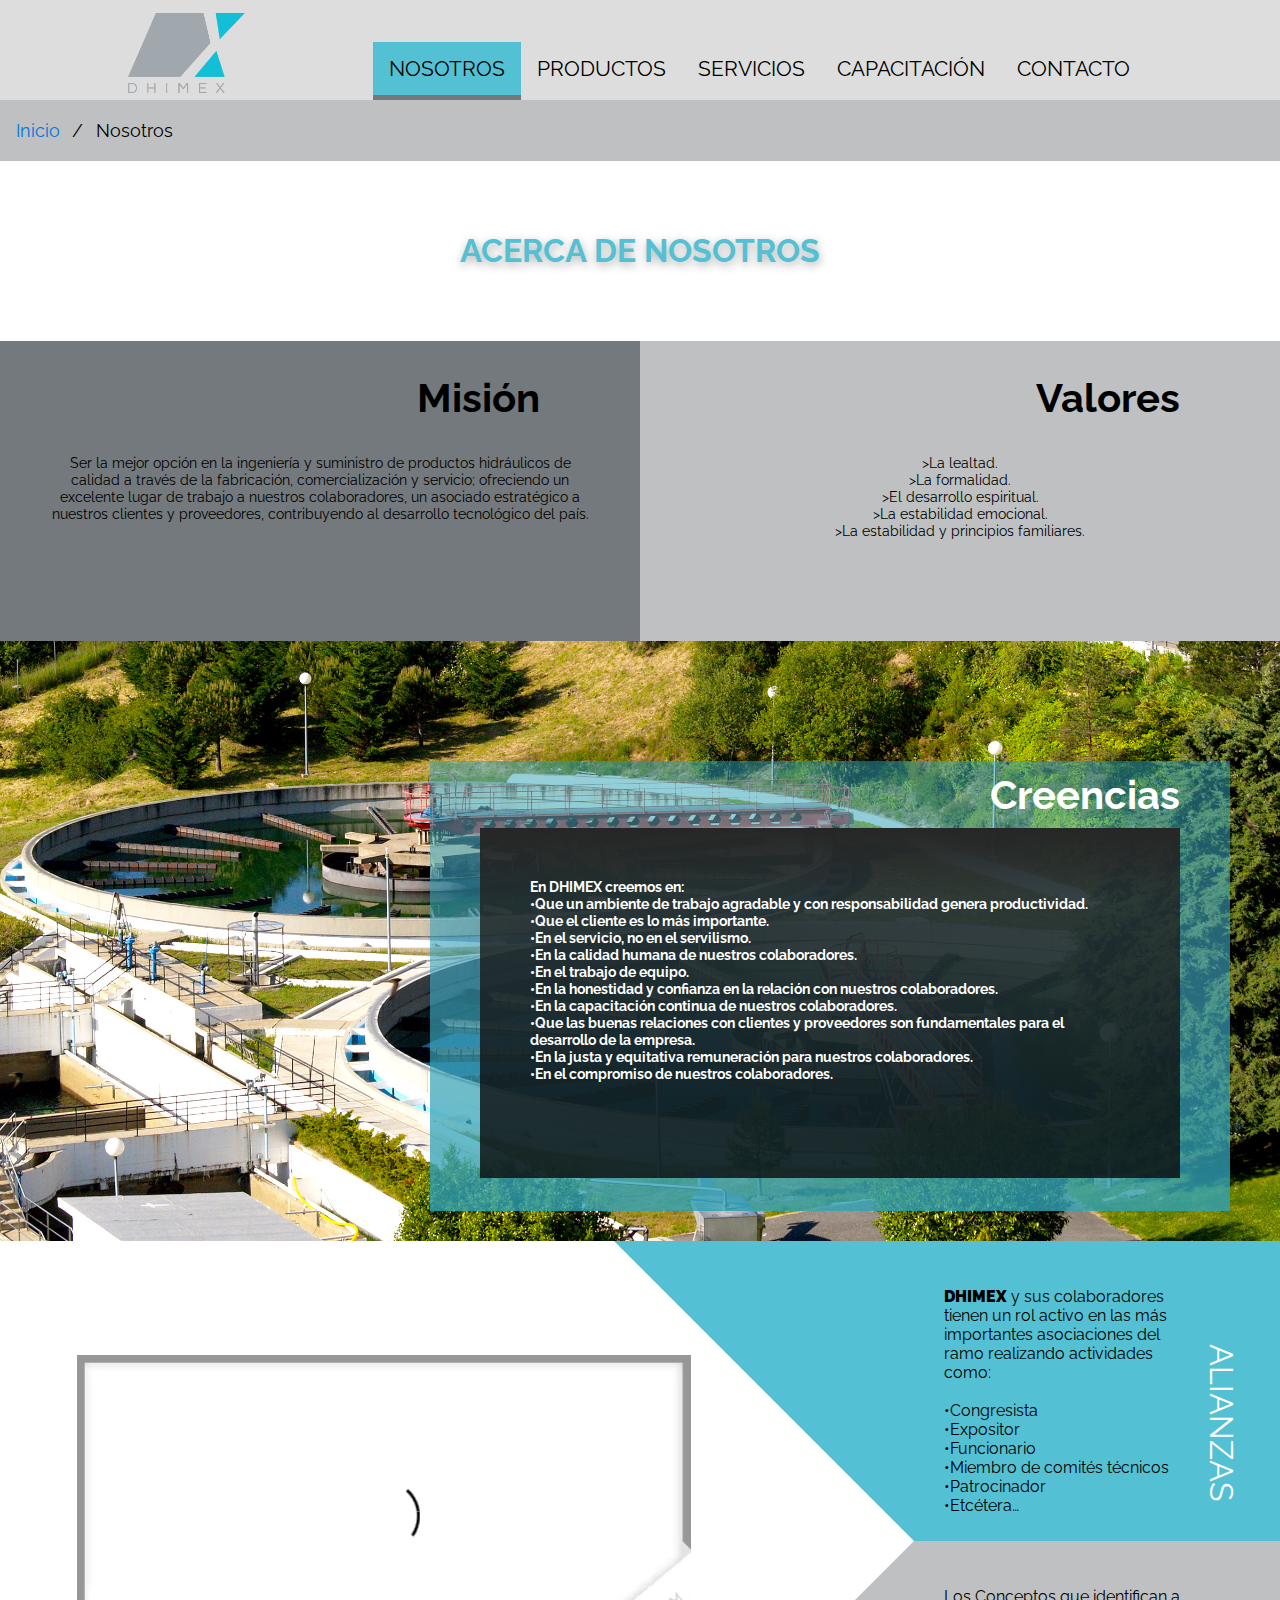
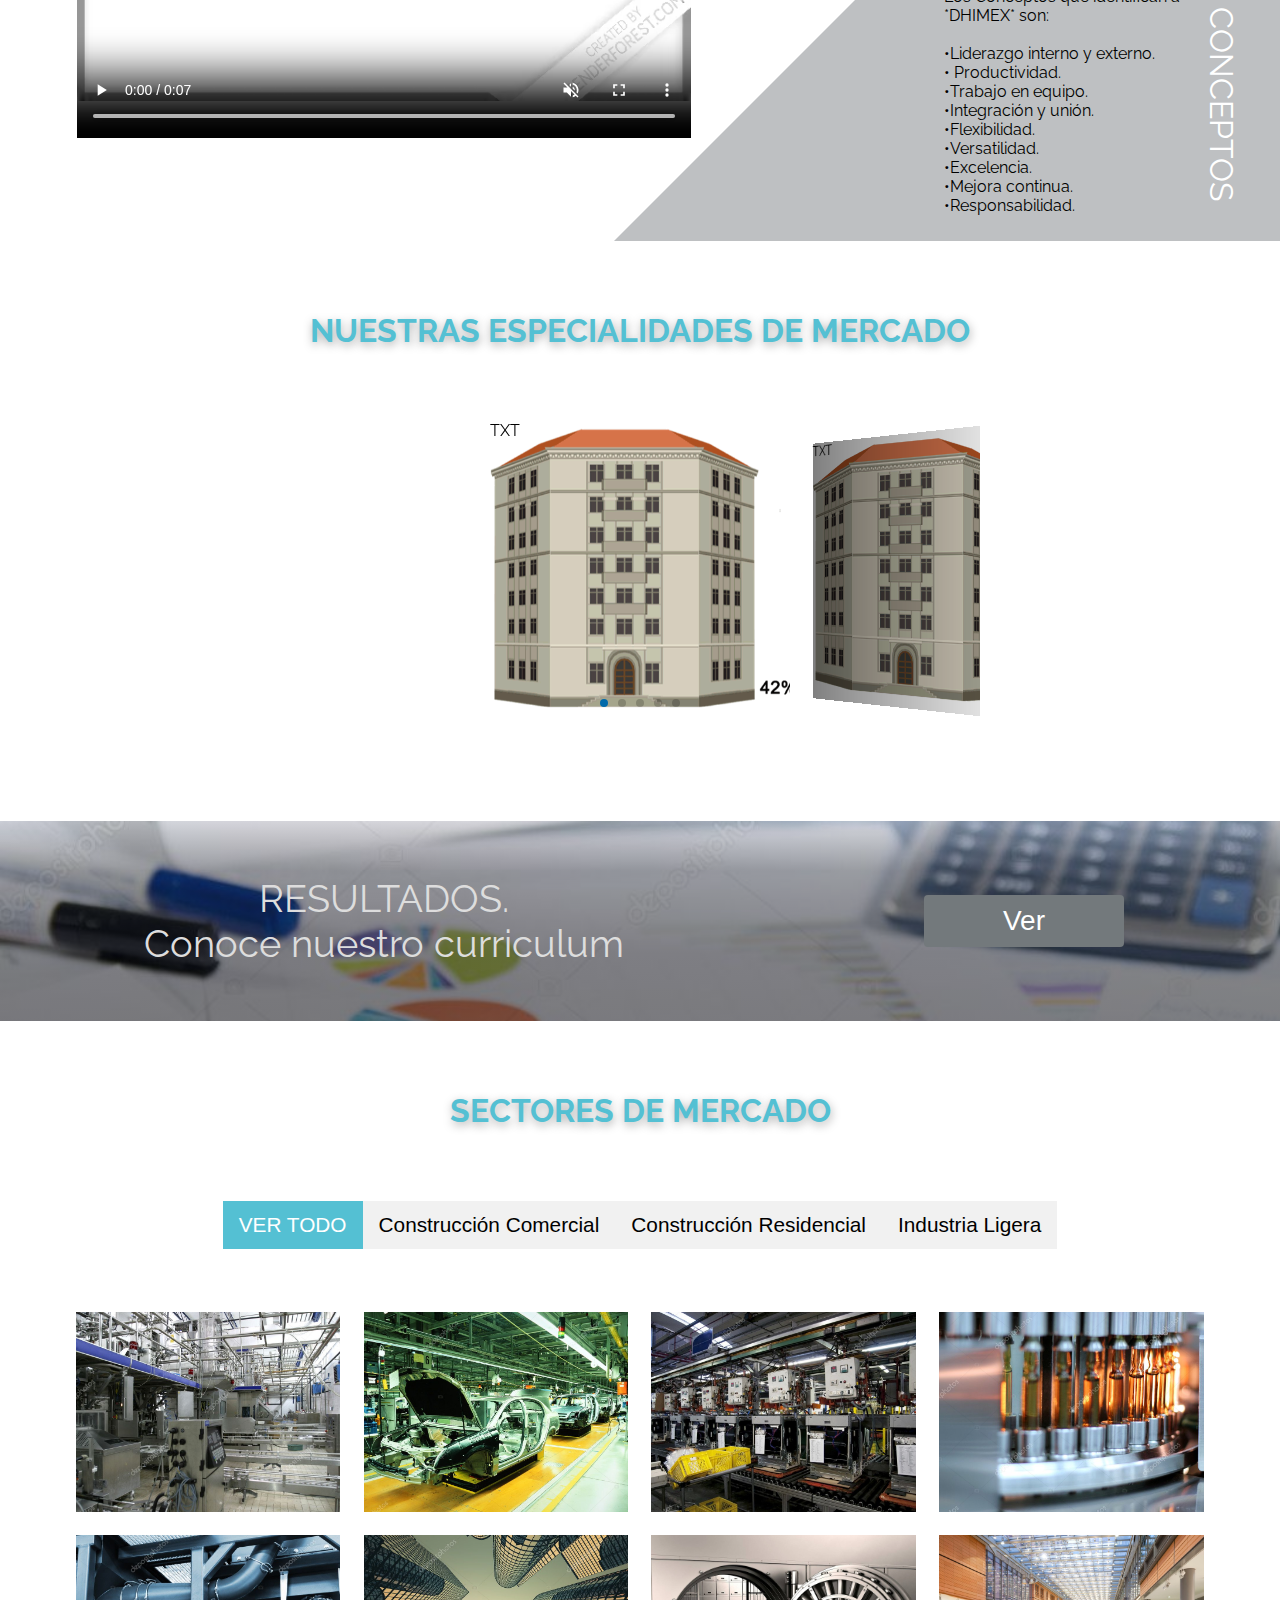
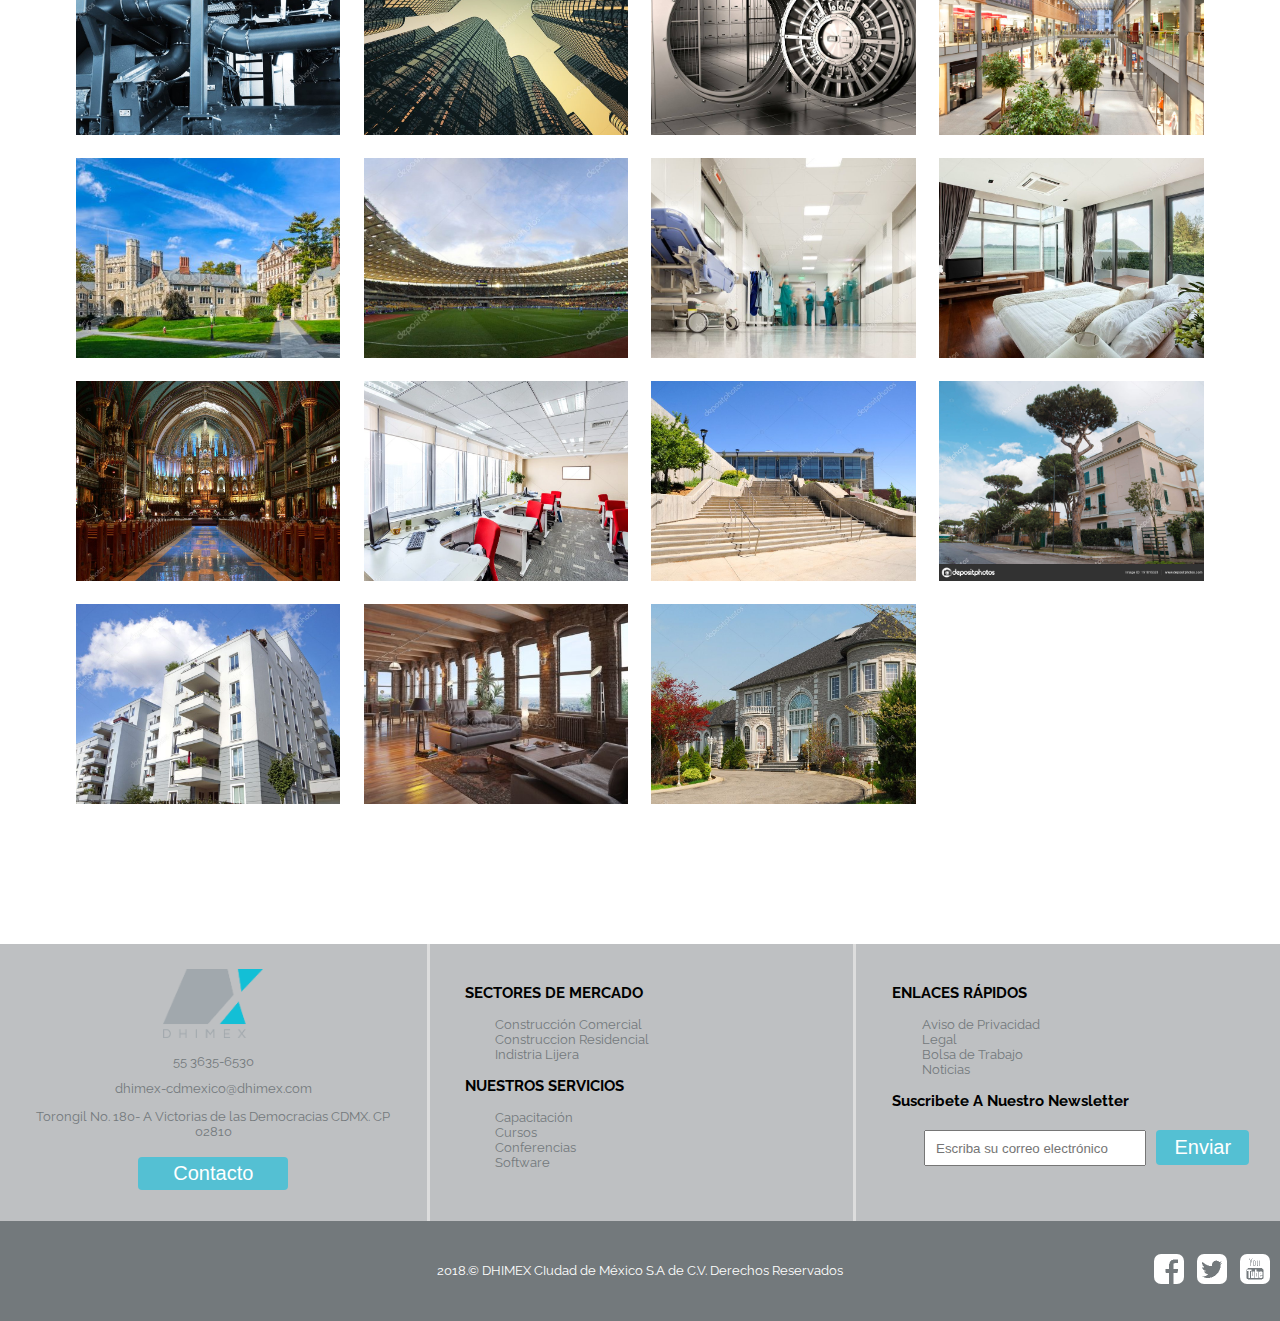
==== about.html @ 9213bd8c "Ipad" ====
<!DOCTYPE html>
<html>
<head>
	<meta charset="utf-8">
	<meta http-equiv="X-UA-Compatible" content="IE=edge">
	<title>DHIMEX - Acerca de Nosotros</title>
	<link rel="stylesheet" href="style/style.css">
	<link rel="shortcut icon" href="favicon.ico">
	<link href="https://fonts.googleapis.com/css?family=Raleway" rel="stylesheet">
	<!-- Swiper JS -->
    <script src="js/swiper.min.js"></script>
	<link rel="stylesheet" href="css/swiper.min.css">
	<script src="js/jquery.min.js" type="text/javascript"></script>
</head>
<body>
	<header id="headerWeb" class="">
		<div class="ContainerHeader">
				<div class="containerLogo">
				  <a href="index.html">
					<img class="logoPage" src="image/logo-dhimex.png" alt="Logo Dhimex">
				  </a>
				</div>
				<div class="topnav" id="myTopnav">
				  <a class="onFocus" href="about.html">NOSOTROS</a>
				  <a href="productos.php">PRODUCTOS</a>
				  <a href="servicios.html">SERVICIOS</a>
				  <a href="capacitacion.php">CAPACITACIÓN</a>
				  <a href="contacto.html">CONTACTO</a>
				  <a href="javascript:void(0);" style="font-size:15px;" class="icon" onclick="myFunction()">&#9776;</a>
				</div>
		</div>
		<div class="containerNav">
			<ul class="breadcrumb">
			  	<li><a href="index.html">Inicio</a></li>
				<li>Nosotros</li>
				<!--
			  <li><a href="#">Pictures</a></li>
			  <li><a href="#">Summer 15</a></li>
			  <li>Italy</li>
				-->
			</ul>
		</div>
	</header><!-- /header -->

	<section id="section">
		<div id="empresa">

		</div>
		<div class="ContTitulo">
			<h1 class="tTittle">ACERCA DE NOSOTROS</h1>
		</div>
		<div class="ContMisVis">
			<div class="mision">
				<h2 class="tittleBold">Misión</h2>
				<p class="visioMisio">
					Ser la mejor opción en la ingeniería y suministro de productos hidráulicos de calidad a través de la fabricación, comercialización y servicio; ofreciendo un excelente lugar de trabajo a nuestros colaboradores, un asociado estratégico a nuestros clientes y proveedores, contribuyendo al desarrollo tecnológico del país.
				</p>
			</div>
			<div class="vision">
				<h2 class="tittleBold">Valores</h2>
				<p class="visioMisio">
					>La lealtad.<br>
					>La formalidad.<br>
					>El desarrollo espiritual. <br>
					>La estabilidad emocional. <br>
					>La estabilidad y principios familiares. <br>
				</p>
			</div>
		</div>
		<div class="ContBelive">
			<div class="TittleBelive aquaDegradado">
				<h2 class="tTxtBelive"> Creencias</h2>
				<div class="Belive colorDegradado">
					<p class="txtBelive">
						En DHIMEX creemos en:<br>
							•Que un ambiente de trabajo agradable y con responsabilidad genera productividad.<br>
							•Que el cliente es lo más importante.<br>
							•En el servicio, no en el servilismo.<br>
							•En la calidad humana de nuestros colaboradores.<br>
							•En el trabajo de equipo.<br>
							•En la honestidad y confianza en la relación con nuestros colaboradores.<br>
							•En la capacitación continua de nuestros colaboradores.<br>
							•Que las buenas relaciones con clientes y proveedores son fundamentales para el desarrollo de la empresa.<br>
							•En la justa y equitativa remuneración para nuestros colaboradores.<br>
							•En el compromiso de nuestros colaboradores.<br>
					</p>
				</div>
			</div>
		</div>

		<div class="ContVAC">
			<div class="ContVideo">
				<video class="video" controls autoplay loop muted playsinline>
				  <source src="media/introducingDhimex.mp4" type="video/mp4">
				  <source src="mov_bbb.ogg" type="video/ogg">
				  Your browser does not support HTML5 video.
				</video>
			</div>
			<div class="ContAliCon">
				<div class="Panel1">
					<div class="triangulo-top">

					</div>
					<div class="txtAli">
						<p>
							<span class="bold">DHIMEX</span> y sus colaboradores tienen un rol activo en las más importantes asociaciones del ramo realizando actividades como: <br>
							 <br>
							•Congresista <br>
							•Expositor <br>
							•Funcionario <br>
							•Miembro de comités técnicos <br>
							•Patrocinador <br>
							•Etcétera… <br>
						</p>
						<div class="texto-vertical-1">ALIANZAS</div>
					</div>

				</div>
				<div class="Panel2">
					<div class="triangulo-botton ">

					</div>
					<div class="txtCon">
						<p>
							Los Conceptos que identifican a *DHIMEX* son: <br><br>

							•Liderazgo interno y externo.<br>
							• Productividad.<br>
							•Trabajo en equipo.<br>
							•Integración y unión.<br>
							•Flexibilidad.<br>
							•Versatilidad.<br>
							•Excelencia.<br>
							•Mejora continua.<br>
							•Responsabilidad.<br>
						</p>
						<div class="texto-vertical-1">CONCEPTOS</div>
					</div>

				</div>
			</div>
			<div>

			</div>
		</div>

		<div id="Especialidades">
			<div class="ContTitulo">
				<h1 class="tTittle">NUESTRAS ESPECIALIDADES DE MERCADO</h1>
			</div>

			<div class="ContSpecial">

			     <div class="swiper-container" >
			      <div class="swiper-wrapper">
			        <div class="swiper-slide" style="background-image:url(media/esp_aireacondicionado.gif)">
			          <div class="txtContMercado">
			          	TXT
			          </div>
			        </span></div>
			        <div class="swiper-slide" style="background-image:url(media/esp_calefaccion.gif)">
			          <div class="txtContMercado">
			          	TXT
			          </div>
			        </div>
			        <div class="swiper-slide" style="background-image:url(media/esp_contraincendios.gif)">
			          <div class="txtContMercado">
			          	TXT
			          </div>
			        </div>
			        <div class="swiper-slide" style="background-image:url(media/esp_hidraulico.gif)">
			          <div class="txtContMercado">
			          	TXT
			          </div>
			        </div>
			        <div class="swiper-slide" style="background-image:url(media/esp_sanitario.gif)">
			          <div class="txtContMercado">
			          	TXT
			          </div>
			        </div>
			      </div>
			      <!-- Add Pagination -->
			      <div class="swiper-pagination" style="position:  absolute;"></div>
			    </div>

			</div>
		</div>

		<div class="ContBanner ImgBanner2">
			<div class="contMyBanner colorSemiDegradado">
				<div class="BannerTxt">
					<p class="txtBannerInfo">RESULTADOS.<br>Conoce nuestro curriculum</p>
				</div>
				<div class="BannerBoton">
					<a href="curriculum.html">
						<button class="button" style="vertical-align:middle"><span>Ver</span></button>
					</a>

				</div>
			</div>
		</div>

		<div id="sectores" class="sectors">
			<div class="ContTitulo">
				<h1 class="tTittle">SECTORES DE MERCADO</h1>
			</div>
			<div id="myBtnFilContainer">
			  <button class="fbtn active" onclick="filterSelection('all')"> VER TODO</button>
			  <button class="fbtn" onclick="filterSelection('comercial')">Construcción Comercial</button>
			  <button class="fbtn" onclick="filterSelection('residencial')">Construcción Residencial</button>
			  <button class="fbtn" onclick="filterSelection('ligera')">Industria Ligera</button>
			</div>

			<div class="container">
				<div class="filterDiv ligera">
				  <div class="card">
				    <div class="imgBx"> <img class="imagenAjustada" src="image/mercado/alimentos.jpg"> </div>
				    <div class="details"> ALIMENTICIA </div>
				  </div>
				</div>
				<div class="filterDiv ligera">
				  <div class="card">
				    <div class="imgBx"> <img class="imagenAjustada" src="image/mercado/automotriz.jpg"> </div>
				    <div class="details"> AUTOMOTRIZ </div>
				  </div>
				</div>
				<div class="filterDiv ligera">
				  <div class="card">
				    <div class="imgBx"> <img class="imagenAjustada" src="image/mercado/electronica.jpg"> </div>
				    <div class="details"> ELECTRÓNICA </div>
				  </div>
				</div>
				<div class="filterDiv ligera">
				  <div class="card">
				    <div class="imgBx"> <img class="imagenAjustada" src="image/mercado/farmacia.jpg"> </div>
				    <div class="details"> FARMACÉUTICA </div>
				  </div>
				</div>
				<div class="filterDiv ligera">
				  <div class="card">
				    <div class="imgBx"> <img class="imagenAjustada" src="image/mercado/metalmecanica.jpg"> </div>
				    <div class="details"> METALMECÁNICA </div>
				  </div>
				</div>
				<div class="filterDiv ligera">
				  <div class="card">
				    <div class="imgBx"> <img class="imagenAjustada" src="image/mercado/transform.jpg"> </div>
				    <div class="details"> TRANSFORMACIÓN </div>
				  </div>
				</div>
				<div class="filterDiv comercial">
				  <div class="card">
				    <div class="imgBx"> <img class="imagenAjustada" src="image/mercado/banco.jpg"> </div>
				    <div class="details"> BANCOS </div>
				  </div>
				</div>
				<div class="filterDiv comercial">
				  <div class="card">
				    <div class="imgBx"> <img class="imagenAjustada" src="image/mercado/centroComercial.jpg"> </div>
				    <div class="details"> CENTRO COMERCIALES </div>
				  </div>
				</div>
				<div class="filterDiv comercial">
				  <div class="card">
				    <div class="imgBx"> <img class="imagenAjustada" src="image/mercado/escuela.jpg"> </div>
				    <div class="details"> ESCUELAS </div>
				  </div>
				</div>
				<div class="filterDiv comercial">
				  <div class="card">
				    <div class="imgBx"> <img class="imagenAjustada" src="image/mercado/estadios.jpg"> </div>
				    <div class="details"> ESTADIOS </div>
				  </div>
				</div>
				<div class="filterDiv comercial">
				  <div class="card">
				    <div class="imgBx"> <img class="imagenAjustada" src="image/mercado/hospital.jpg"> </div>
				    <div class="details"> HOSPITALES </div>
				  </div>
				</div>
				<div class="filterDiv comercial">
				  <div class="card">
				    <div class="imgBx"> <img class="imagenAjustada" src="image/mercado/hotel.jpg"> </div>
				    <div class="details"> HOTELES </div>
				  </div>
				</div>
				<div class="filterDiv comercial">
				  <div class="card">
				    <div class="imgBx"> <img class="imagenAjustada" src="image/mercado/iglesia.jpg"> </div>
				    <div class="details"> IGLESIAS </div>
				  </div>
				</div>
				<div class="filterDiv comercial">
				  <div class="card">
				    <div class="imgBx"> <img class="imagenAjustada" src="image/mercado/oficina.jpg"> </div>
				    <div class="details"> OFICINAS </div>
				  </div>
				</div>
				<div class="filterDiv comercial">
				  <div class="card">
				    <div class="imgBx"> <img class="imagenAjustada" src="image/mercado/universidad.jpg"> </div>
				    <div class="details"> UNIVERSIDADES </div>
				  </div>
				</div>
				<div class="filterDiv residencial">
				  <div class="card">
				    <div class="imgBx"> <img class="imagenAjustada" src="image/mercado/casas.jpg"> </div>
				    <div class="details"> CASAS </div>
				  </div>
				</div>
				<div class="filterDiv residencial">
				  <div class="card">
				    <div class="imgBx"> <img class="imagenAjustada" src="image/mercado/deptos.jpg"> </div>
				    <div class="details"> DEPARTAMENTOS </div>
				  </div>
				</div>
				<div class="filterDiv residencial">
				  <div class="card">
				    <div class="imgBx"> <img class="imagenAjustada" src="image/mercado/lofts.jpg"> </div>
				    <div class="details"> LOFTS </div>
				  </div>
				</div>
				<div class="filterDiv residencial">
				  <div class="card">
				    <div class="imgBx"> <img class="imagenAjustada" src="image/mercado/residencia.jpg"> </div>
				    <div class="details"> RESIDENCIAS </div>
				  </div>
				</div>
			</div>
		</div>


	</section>

	<footer id="footer">
		<div class="ContPie">
			<div class="ContEnlaces">
				<div class="ContLinksPie">
					<a href="index.html" "email me"><img class="logoPie" src="image/logo-dhimex.png"></a>
					<p>55 3635-6530</p>
					<p>dhimex-cdmexico@dhimex.com</p>
					<p>Torongil No. 180- A Victorias de las Democracias CDMX. CP 02810</p>
					<a href="contacto.html#form" title="Contactar a DHIMEX"><button class="buttonPie" style="vertical-align:middle"><span>Contacto </span></button></a>
				</div>
				<div class="ContLinksPie borderPie">
					<h3 class="titlePlie">SECTORES DE MERCADO</h3>
					<ul class="linksPies">
						<a href="about.html#sectores" title="Servicios"><li>Construcción Comercial</li></a>
						<a href="about.html#sectores" title="Servicios"><li>Construccion Residencial</li></a>
						<a href="about.html#sectores" title="Servicios"> <li>Indistria Lijera</li></a>
					</ul>
					<h3 class="titlePlie">NUESTROS SERVICIOS</h3>
					<ul class="linksPies">
					  <a href="capacitacion.php" title="Servicios"><li>Capacitación </li></a>
					  <a href="capacitacion.php" title="Servicios"><li>Cursos</li></a>
					  <a href="https://dhimex.webex.com/mw3300/mywebex/default.do?siteurl=dhimex"><li>Conferencias</li></a>
					  <a href="http://epump-flo.com/reg/login.aspx?ReturnUrl=%2fpumpselection%2fstorefront.aspx%3fdirname%3ddhimex&dirname=dhimex" title="">
					  <li>Software</li></a>
					</ul>
				</div>
				<div class="ContLinksPie borderPie">
					<h3 class="titlePlie">ENLACES RÁPIDOS</h3>
					<ul class="linksPies">
					  <a href="" title=""></a><li>Aviso de Privacidad</li>
					  <li>Legal</li>
					  <li>Bolsa de Trabajo</li>
					  <li>Noticias</li>
					</ul>

					<h3 class="titlePlie">Suscribete A Nuestro Newsletter </h3>
					<form class="news" action="index_submit" method="get" accept-charset="utf-8">
						  <div class="input-container">
						    <input class="input-field" type="text" placeholder="Escriba su correo electrónico" name="usrnm">
						    <button class="buttonPie" style="vertical-align:middle"><span>Enviar </span></button>
						  </div>

					</form>
				</div>
			</div>
			<div class="ContCopy">
				<div class="contRedesFooter">
					<a href="https://www.facebook.com/DhimexDF" title="facebook de dhimex" target="_blank"><img class="imgRedes" src="icons/face.png"></a>
					<a href="https://twitter.com/DhimexDF" title="Twitter de DHIMEX" target="_blank"><img class="imgRedes" src="icons/twitter.png"></a>
					<a href="https://www.youtube.com/user/DhimexVideos/" title="Canal de Youtube de DHIMEX" target="_blank"><img class="imgRedes" src="icons/youtube.png"></a>
				</div>
				2018.© DHIMEX CIudad de México S.A de C.V. Derechos Reservados
			</div>
		</div>
	</footer>


	<script>
	function myFunction() {
	    var x = document.getElementById("myTopnav");
	    if (x.className === "topnav") {
	        x.className += " responsive";
	    } else {
	        x.className = "topnav";
	    }
	}
	</script>

<script>
filterSelection("all")
function filterSelection(c) {
  var x, i;
  x = document.getElementsByClassName("filterDiv");
  if (c == "all") c = "";
  for (i = 0; i < x.length; i++) {
    w3RemoveClass(x[i], "showFil");
    if (x[i].className.indexOf(c) > -1) w3AddClass(x[i], "showFil");
  }
}

function w3AddClass(element, name) {
  var i, arr1, arr2;
  arr1 = element.className.split(" ");
  arr2 = name.split(" ");
  for (i = 0; i < arr2.length; i++) {
    if (arr1.indexOf(arr2[i]) == -1) {element.className += " " + arr2[i];}
  }
}

function w3RemoveClass(element, name) {
  var i, arr1, arr2;
  arr1 = element.className.split(" ");
  arr2 = name.split(" ");
  for (i = 0; i < arr2.length; i++) {
    while (arr1.indexOf(arr2[i]) > -1) {
      arr1.splice(arr1.indexOf(arr2[i]), 1);
    }
  }
  element.className = arr1.join(" ");
}

// Add active class to the current button (highlight it)
var btnContainerF = document.getElementById("myBtnFilContainer");
var btns = btnContainerF.getElementsByClassName("fbtn");
for (var i = 0; i < btns.length; i++) {
  btns[i].addEventListener("click", function(){
    var currentF = document.getElementsByClassName("active");
    currentF[0].className = currentF[0].className.replace(" active", "");
    this.className += " active";
  });
}
</script>


    <!-- Initialize Swiper -->
    <script>
    var swiper = new Swiper('.swiper-container', {
        pagination: '.swiper-pagination',
        effect: 'coverflow',
		speed: 3800,
		autoplay:4500,
        grabCursor: true,
        centeredSlides: true,
        slidesPerView: 'auto',
        coverflow: {
        rotate: 50,
        stretch: 0,
        depth: 100,
        modifier: 1,
        slideShadows : true

        }
    });
    </script>


</body>
</html>
---- style/style.css ----
/*	 ESTILOS GENERALES	*/
:root {
	--grey1:  #73797c;
	--grey2: #bec0c2;
	--aqua: #54c0d3;

	--greyHigh: #868992;
	--greyMed: #a5abb8;
	--textHover: #DDDDDD;
	--whitteSolid: #FFF;
	--blackSolid:  #000000;
	--degrayBlack:  #000000d4;
	--textFocus:  #000000;
	--degrayBlackLow:  #0000007d;
	--greenTrasparente:  #56af3185;
	--google: #4F6A77;
}

body{
    display: block;
	width: 100%;
	height: 100%;
	font-family: 'Raleway', sans-serif;
	display: contents;
	overflow-x: hidden;
    background-color: var(--whitteSolid) !important;
}

* {
    transition: width 2s;
}

a, a:link, a:hover, a:visited {
    color: var(--grey1);
	text-decoration: none !important;
	-webkit-transition: all 0.3s ease-out;
	-moz-transition: all 0.3s ease-out;
	-ms-transition: all 0.3s ease-out;
	-o-transition: all 0.3s ease-out;
	transition: all 0.3s ease-out;
}


.colorDegradado {
    background: rgba(38,38,38,1);
    background: -moz-linear-gradient(top, rgba(38,38,38,1) 0%, rgba(32,32,32,0.8) 20%, rgba(23,23,23,0.8) 50%, rgba(10,10,10,0.8) 80%);
    background: -webkit-gradient(left top, left bottom, color-stop(0%, rgba(38,38,38,1)), color-stop(20%, rgba(32,32,32,0.8)), color-stop(50%, rgba(23,23,23,0.8)), color-stop(80%, rgba(10,10,10,0.8)));
    background: -webkit-linear-gradient(top, rgba(38,38,38,1) 0%, rgba(32,32,32,0.8) 20%, rgba(23,23,23,0.8) 50%, rgba(10,10,10,0.8) 80%);
    background: -o-linear-gradient(top, rgba(38,38,38,1) 0%, rgba(32,32,32,0.8) 20%, rgba(23,23,23,0.8) 50%, rgba(10,10,10,0.8) 80%);
    background: -ms-linear-gradient(top, rgba(38,38,38,1) 0%, rgba(32,32,32,0.8) 20%, rgba(23,23,23,0.8) 50%, rgba(10,10,10,0.8) 80%);
    background: linear-gradient(to bottom, rgba(38,38,38,1) 0%, rgba(32,32,32,0.8) 20%, rgba(23,23,23,0.8) 50%, rgba(10,10,10,0.8) 80%);
    filter: progid:DXImageTransform.Microsoft.gradient( startColorstr='#262626', endColorstr='#0a0a0a', GradientType=0 );
}

.colorSemiDegradado {
    background: rgba(143,143,143,0.3);
    background: -moz-linear-gradient(top, rgba(143,143,143,0.3) 0%, rgba(0,0,0,0.37) 25%, rgba(0,0,0,0.47) 66%, rgba(31,31,31,0.56) 100%);
    background: -webkit-gradient(left top, left bottom, color-stop(0%, rgba(143,143,143,0.3)), color-stop(25%, rgba(0,0,0,0.37)), color-stop(66%, rgba(0,0,0,0.47)), color-stop(100%, rgba(31,31,31,0.56)));
    background: -webkit-linear-gradient(top, rgba(143,143,143,0.3) 0%, rgba(0,0,0,0.37) 25%, rgba(0,0,0,0.47) 66%, rgba(31,31,31,0.56) 100%);
    background: -o-linear-gradient(top, rgba(143,143,143,0.3) 0%, rgba(0,0,0,0.37) 25%, rgba(0,0,0,0.47) 66%, rgba(31,31,31,0.56) 100%);
    background: -ms-linear-gradient(top, rgba(143,143,143,0.3) 0%, rgba(0,0,0,0.37) 25%, rgba(0,0,0,0.47) 66%, rgba(31,31,31,0.56) 100%);
}

.aquaDegradado{

background: rgba(47,162,182,0.5);
background: -moz-linear-gradient(top, rgba(47,162,182,0.5) 0%, rgba(64,164,191,0.64) 46%, rgba(47,162,182,0.8) 100%);
background: -webkit-gradient(left top, left bottom, color-stop(0%, rgba(47,162,182,0.5)), color-stop(46%, rgba(64,164,191,0.64)), color-stop(100%, rgba(47,162,182,0.8)));
background: -webkit-linear-gradient(top, rgba(47,162,182,0.5) 0%, rgba(64,164,191,0.64) 46%, rgba(47,162,182,0.8) 100%);
background: -o-linear-gradient(top, rgba(47,162,182,0.5) 0%, rgba(64,164,191,0.64) 46%, rgba(47,162,182,0.8) 100%);
background: -ms-linear-gradient(top, rgba(47,162,182,0.5) 0%, rgba(64,164,191,0.64) 46%, rgba(47,162,182,0.8) 100%);
background: linear-gradient(to bottom, rgba(47,162,182,0.5) 0%, rgba(64,164,191,0.64) 46%, rgba(47,162,182,0.8) 100%);
filter: progid:DXImageTransform.Microsoft.gradient( startColorstr='#2fa2b6', endColorstr='#2fa2b6', GradientType=0 );
}

*{
    transition: width 2s;
}

.bold{
    font-weight: 900;
}

/* HEADER  INICIO*/
#header{
	width: 100%;
	height: 100vh;
}

.header{
	width: 100%;
	height: 80%;
    position: relative;
    background: url(../image/fondo-header.png) center no-repeat;
    background-size: cover;
	display: flex;
}

.ContMenu{
	z-index: 1;
	width: 30%;
	height: 100%;
/*	background-color: var(--grey1); */
}
.ContX{
	z-index: 0;
	width: 35%;
	height: 100%;
}
.ContLinksMenu{
    width: 35%;
    height: 70%;
    display: block;
    justify-content: center;
    align-items: center;
    margin-top: 15%;
}
.cont2Link{
    width: 90%;
    height: 35%;
    display: flex;
}

.contLink{
	text-align: center;
	width: 100%;
	margin: 10px;
	color: var(--textHover);
    display: block;
}

.imgLink, .tiitleLink{
	margin-top: 15px;
	width: 100%;
	height: 50%;
	align-items: center;
	vertical-align: middle;
}

.Contlogo{
	width: 70%;
	height: 25%;
}

.ContmeniItems{
	width: 100%;
	height: 70%;
}

.logoHeader{
	width: 50%;
	margin: 15%;
}
.gpoBotones{
	margin-top: 20%;
}
.btn-group .buttonMenu {
    background-color: var(--grey1); /* Green background */
    color: white; /* White text */
    padding: 10px 24px; /* Some padding */
    cursor: pointer; /* Pointer/hand icon */
    width: 60%; /* Set a width if needed */
    display: block; /* Make the buttons appear below each other */
    font-size: 1.5em;
    text-align: -webkit-left;
    border: var(--grey1) solid 1px;
}

.btn-group button:not(:last-child) {
    border-bottom: none; /* Prevent double borders */
}

/* Add a background color on hover */
.btn-group button:hover {
    background-color: var(--aqua);
    border: var(--aqua) solid 0px;
}

.xDhimex {
    position: absolute;
    width: auto;
    height: 100%;
    right: 25%;
}

/*	HEADER FIN*/
/*INICIO CONTENIDO*/

#contenido{
    width: 100%;
    height: 100%;
    /* background-color: red; */
    position: relative;
    background: url(../image/fondoX.png) 100% 0% no-repeat;
    background-size: cover;
    /* margin: 24px; */
    display: block;
    margin-top: -20vh;
}

.ContQuienes{
	    display: flex;
}

.ContQuienes, .ContBanner, .ContProductos, .ContBannerServ, .ContCuentas{
	width: 100%;
	height: auto;
}
.ContImagesAbout{
    margin-top: 50px;
    margin-bottom: 50px;
    display: flex;
    justify-content: center;
    align-items: center;
}
.ContAboutText{
	width: 60%;
	display: block;
}
.imgAbout{
    margin-left: 50px;
    margin-right: 50px;
    width: 80px;
    height: 80px;
}

.ContTiitle{
	width: 40%;
}

.ContTxtAbout{
	padding: 5%;
}

.txtAbout{
	text-align: left;
    font-size: 3em;
    border-bottom: var(--grey1) solid 10px;
    padding-top: 0px;
    padding-bottom: 20px;
}
.gralBoton{
	background-color: var(--grey1);
    color: white;
    padding: 11px 0px;
    cursor: pointer;
    width: 25%;
    display: block;
    font-size: 1.5em;
    text-align: center;
    border: var(--grey1) solid 1px;
}
/*		BOTON GENERAL	*/
.button {
  display: inline-block;
  border-radius: 4px;
  background-color: var(--grey1);
  border: none;
  color: #FFFFFF;
  text-align: center;
  font-size: 28px;
  padding: 10px;
  width: 200px;
  transition: all 0.5s;
  cursor: pointer;
  margin: 5px;
}

.button span {
  cursor: pointer;
  display: inline-block;
  position: relative;
  transition: 0.5s;
}

.button span:after {
  content: '\00bb';
  position: absolute;
  opacity: 0;
  top: 0;
  right: -20px;
  transition: 0.5s;
}

.button:hover span {
  padding-right: 25px;
}

.button:hover span:after {
  opacity: 1;
  right: 0;
}

/*	BANNER */
.ContBanner{
	position: relative;
    background: url(../image/banner1Machines.jpg) center no-repeat fixed;
    background-size: cover;
	display: flex;

}
.contMyBanner{
	width: 100%;
	height: 200px;
	display: flex;
    justify-content: center;
    align-items: center;
}
.BannerTxt{
	width: 60%;
}
.BannerBoton{
	width: 40%;
}

.BannerBoton, .BannerTxt{
	display: flex;
    justify-content: center;
    align-items: center;
}
.txtBannerInfo{
	font-size: 3em;
	color: var(--textHover);
    text-align: center;
}

.ContTiitleProductos{
	width: 40%;
    float: right;
    position: relative;
}

.containerProductos{
	width: 100%;
	height: auto;
    display: inline-block;
}
.ContProductos{
	display: block;
}


/*Ajustando los productos*/

.contHijoServ {
	-webkit-box-sizing: border-box;
    -moz-box-sizing: border-box;
    box-sizing: border-box;
    /* display: block; */
    width: 23%;
    height: 200px;
    margin: 1% 1% 1% 1%;
    text-align: center;
    /* font-size: 15px; */
    display: flex;
    justify-content: center;
    align-items: center;
    float: left;
    border: 3px solid var(--aqua);
}
.FourBanner{
	width: 100%;
	height: auto;
}
.contServiceHijo{
	border: 3px solid var(--textHover);
	height: auto;
	display: block;
	color: var(--aqua);
}
.ContBannerServ{
    margin-top: 10%;
    margin-bottom: 10%;
    width: 100%;
    height: auto;
    position: relative;
    background: url(../image/banner2Services.jpg) center no-repeat fixed;
    background-size: cover;
    display: flex;
}

.tituloBanner{
	font-size: 1.5em;
}

.imgServices {
    margin: 4%;
    /* margin-left: 50px; */
    /* margin-right: 50px; */
    width: 80px;
    height: 80px;
}
.detailsServices{
	font-size: .8em;
    padding-left: 10%;
    padding-right: 10%;
    padding-bottom: 10%;
}

.ContCuentas{
	height: 300px;
}

.imgCuenta{
    height: 100px;
    -webkit-box-sizing: border-box;
    -moz-box-sizing: border-box;
    box-sizing: border-box;
    /* display: block; */
    width: 18%;
    height: auto;
    margin: 2% 1% 2% 1%;
    text-align: center;
    /* font-size: 15px; */
    display: flex;
    justify-content: center;
    align-items: center;
    float: left;
    /* border: 3px solid var(--aqua); */
}

.ContCuentas{
    margin-bottom: 10%;
    display: flex;
    justify-content: center;
    align-items: center;
}

.triangulo {
    fill: var(--grey1);
    stroke: var(--grey1);
    stroke-width: 0;
}

.contTriangulo {
    /* width: 954px; */
    height: 190%;
    right: 40%;
    /* top: -114px; */
    bottom: 0%;
    position: absolute;
}

#footer{
	width: 100%;
	height: auto;
	position: relative;
}

.ContPie{
	width: 100%;
	height: 100%;
	display: block;
}

.ContEnlaces{
	width: 100%;
	height: auto;
	background-color: var(--grey2);
	display: flex;
	font-size: .8em;
	color: var(--grey1);
}

.ContLinksPie{
    width: 33.33%;
    display: block;
    justify-content: center;
    align-items: center;
    -webkit-box-sizing: border-box;
    -moz-box-sizing: border-box;
    box-sizing: border-box;
    height: auto;
    /* margin: 1% 5% 1% 5%; */
    padding: 2% 2% 2% 2%;
    text-align: center;
    justify-content: center;
    align-items: center;
    float: left;
}

.borderPie{
	    border-left: 3px solid var(--textHover);
}
.logoPie{
	width: 100px;
}

.buttonPie {
    display: inline-block;
    border-radius: 4px;
    background-color: var(--aqua);
    border: none;
    color: #FFFFFF;
    text-align: center;
    font-size: 20px;
    padding: 5px;
    width: 150px;
    transition: all 0.5s;
    cursor: pointer;
    margin: 5px;
}

.buttonPie:hover{
	background-color: var(--grey1);
}

li, a {
	text-decoration: none;
	list-style:none;
	}

.input-container {
    display: -ms-flexbox;
    display: flex;
    width: 100%;
    height: 45px;
}


.input-field {
    width: 100%;
    height: 30px;
    /* padding: 10px; */
    padding-left: 10px;
    padding-right: 10px;
    outline: none;
    margin: 5px;
}

.input-field:focus {
    border: 2px solid var(--aqua);
}

/* Set a style for the submit button */
.btn {
    background-color: var(--aqua);
    color: white;
    padding: 15px 20px;
    border: none;
    cursor: pointer;
    width: 100%;
    opacity: 0.9;
}

.btn:hover {
    opacity: 1;
}
.news{
	    width: 90%;
    	margin-left: 10%;
}

.titlePlie{
	padding-left: 10px;
	text-align: left;
	color: black;
}
.linksPies{
	    text-align: -webkit-auto;
}

.ContCopy{
	width: 100%;
	height: 100px;
	position: absolute;
	color: var(--whitteSolid);
	background-color: var(--grey1);
	display: flex;
    justify-content: center;
    align-items: center;
    float: left;
    font-size: .8em;
}

.contRedesFooter{
	position: absolute;
    right: 10px;
}

.imgRedes{
	margin-left: 10px;
	width: 30px;
    height: 30px;
    border-radius: 7px;
}

.PentaDhimex {
    z-index: -1;
    position: absolute;
    width: auto;
    height: 100%;
    right: 65%;
}

/*FIN DE CONTENIDO*/

/*	EXTRA PAGES ALL WEBSITE	*/

#headerWeb, #section{
	width: 100%;
	height: auto;
	position: relative;
}
.topnav {
	width: 90%;
  overflow: hidden;
  background-color: var(--textHover);
  /**/
    justify-content: center;
    align-items: center;
}

.topnav a {
    margin-top: 42px;
    float: left;
    display: block;
    color: var(--blackSolid);
    text-align: -webkit-left;
    padding: 14px 16px;
    text-decoration: none;
    font-size: 1.3em;
}

.onFocus {
  background-color: var(--aqua);
  color: var(--blackSolid);
  border-bottom: var(--grey1) solid 6px;
}

.topnav .icon {
  display: none;
}

.dropdown {
    float: left;
    overflow: auto;
    width: 40%;
}

.dropdown .dropbtn {
    width: 100%;
    font-size: 17px;
    border: none;
    outline: none;
    color: var(--blackSolid);
    padding: 14px 16px;
    background-color: inherit;
    font-family: inherit;
    margin: 0;
}

.dropdown-content {
    display: none;
    position: absolute;
    background-color: var(--grey1);
    min-width: 160px;
    box-shadow: 0px 8px 16px 0px rgba(0,0,0,0.2);
    z-index: 3;
    overflow-y: scroll;
}

.dropdown-content a {
    float: none;
    color: var(--grey2);
    padding: 15px 30px;
    text-decoration: none;
    display: block;
    text-align: left;
}

.sizeDefin{
    height: 850%;
}

.topnav a:hover, .dropdown:hover .dropbtn {
  background-color: var(--aqua);
  color: white;
  border-bottom: var(--grey1) solid 6px;
}

.dropdown-content a:hover {
    background-color: var(--aqua);
    color: var(--blackSolid);
}

.dropdown:hover .dropdown-content {
    width: 20%;
    display: block;
}

@media screen and (max-width: 600px) {
  .topnav a:not(:first-child), .dropdown .dropbtn {
    display: none;
  }
  .topnav a.icon {
    float: right;
    display: block;
  }
}

@media screen and (max-width: 600px) {
  .topnav.responsive {position: relative;}
  .topnav.responsive .icon {
    position: absolute;
    right: 0;
    top: 0;
  }
  .topnav.responsive a {
    float: none;
    display: block;
    text-align: left;
  }
  .topnav.responsive .dropdown {float: none;}
  .topnav.responsive .dropdown-content {position: relative;}
  .topnav.responsive .dropdown .dropbtn {
    display: block;
    width: 100%;
    text-align: left;
  }
}

.ContainerHeader{
    background-color: var(--textHover);
    width: 100%;
    display: flex;
    height: 100px;
}

.containerLogo{
    width: 10%;
    height: 80%;
    margin-right: 10%;
    margin-left: 10%;
    padding-top: 1%;
}
.logoPage{
	height: 100%;
}

.containerNav{
	width: 100%;
	background-color: var(--grey2);
}

ul.breadcrumb {
    padding: 20px 16px;
    list-style: none;
    margin-top: 0px;
    margin-bottom: 0px;
}
ul.breadcrumb li {
    display: inline;
    font-size: 18px;
}
ul.breadcrumb li+li:before {
    padding: 8px;
    color: black;
    content: "/\00a0";
}
ul.breadcrumb li a {
    color: #0275d8;
    text-decoration: none;
}
ul.breadcrumb li a:hover {
    color: #01447e;
    text-decoration: underline;
}


.section{
	width: 100%;
	height: 100%;
	position: relative;
}

.ContTitulo{
	margin-top: 50px;
    margin-bottom: 50px;
    width: 100%;
    height: 11%;
    /* display: flex; */
    display: flex;
    justify-content: center;
}
.tTittle{
	font-size: 2em;
	color: var(--aqua);
	text-shadow: 1px 3px 10px #aaa;
}

.ContMisVis{
	width: 100%;
	height: 300px;
	display: flex;
}
.mision, .vision{
	width: 50%;
	height: 100%;
	color: var(--blackSolid);
    text-align: center;
}

.mision{
	background-color: var(--grey1);
}
.vision{
	background-color: var(--grey2);
}

.tittleBold{
	font-weight: bold;
    font-size: 2.5em;
    text-align: -webkit-right;
    padding-right: 100px;
}

.visioMisio{
	padding-left: 50px;
    padding-right: 50px;
    font-size: .9em;
}
.ContBelive{
    width: 100%;
    height: 600px;
    background-color: var(--grey1);
    /* height: auto; */
    position: relative;
    background: url(../image/empresaPanorama.jpg) center no-repeat;
    background-size: cover;
    display: flex;
}

.TittleBelive{
    width: 800px;
    height: 450px;
    position: absolute;
    right: 50px;
    top: 120px;
}
.tTxtBelive{
    text-align: right;
    color: var(--whitteSolid);
    padding-right: 50px;
    font-weight: bold;
    font-size: 2.5em;
    margin: 0px;
    margin-top: 10px;
    margin-bottom: 10px;
}

.Belive{
    margin: 50px;
    margin-top: 0px;
    width: 700px;
    height: 350px;
    position: relative;
}

.txtBelive{
    color: var(--whitteSolid);
    padding: 50px;
    font-weight: bold;
    font-size: .9em;
    margin: 0px;
}
.ContVAC{
    width: 100%;
    height: auto;
    display: flex;
}

.ContVideo{
	z-index: 1;
    width: 60%;
    height: auto;
    display: flex;
    position: relative;
    justify-content: center;
}

.video{
    margin-top: 10%;
    margin-bottom: 10%;
    width: 80%;
    height: 70%;
}

.triangulo-top {
    width: 0;
    height: 0;
    border-left: 300px solid transparent;
    border-top: 300px solid var(--aqua);
    border-right: 0px solid transparent;
    border-bottom: 0px solid transparent;
}


.triangulo-botton {
    width: 0;
    height: 0;
    border-left: 300px solid transparent;
    border-top: 0px solid transparent;
    border-right: 0px solid var(--grey2);
    border-bottom: 300px solid var(--grey2);
}
.Panel1, .Panel2{
    right: 30%;
    width: 130%;
    height: 300px;
    display: flex;
    position: relative;
}

.txtAli{
	background-color: var(--aqua);
}
.txtCon{
	background-color: var(--grey2);
}

.ContAliCon{
    width: 40%;
    height: 600px;
    display: block;
    position: relative;
}

.txtAli, .txtCon{
	padding: 30px;
	display: flex;
	width: 70%;
	height: auto;
}
.texto-vertical-1 {
    font-size: 2em;
    text-align: -webkit-right;
    writing-mode: vertical-lr;
    padding: 10px;
    color: var(--whitteSolid);
}

.ContSliderEspecial{
    /* position: relative; */
    display: flex;
    width: 100%;
    height: auto;
    /* display: flex; */
    /* justify-content: center; */
}
.ContEspGIF{
    width: 20%;
    height: 300px;
    background-color: coral;
    display: flex;
    justify-content: center;
}
.imgGif{
	width: 300px;
}

.moveSlider{
	display: flex;
	width: 200%;
	height: auto;
    overflow-x: scroll;
}
.ImgBanner2{
        margin-top: 100px;
    background: url(../image/numbers.jpg) center no-repeat;
    background-size: cover;
        font-size: .8em;
}

/*Estilo de filtro de imagenes*/
#myBtnFilContainer{
	display: flex;
    justify-content: center;
        align-items: center;
}


.filterDiv {
    float: left;
    background-color: var(--aqua);
    color: #ffffff;
    width: 23%;
    height: 200px;
    text-align: center;
    margin: 1%;
  	display: none;
}

.showFil {
  display: block;
}

.container {
    width: 90%;
    margin-left: 5%;
    margin-right: 5%;
    margin-top: 52px;
    margin-bottom: 10%;
    overflow: hidden;
    justify-content: center;
}

/* Style the buttons */
.fbtn {
  border: none;
  outline: none;
  padding: 12px 16px;
  background-color: #f1f1f1;
  cursor: pointer;
  font-size: 1.3em;
}

.fbtn:hover {
  background-color: #ddd;
}

.fbtn.active {
  background-color: var(--aqua);
  color: white;
}

.imagenAjustada {
    height: 100%;
    width: 100%;
    object-fit: cover;
    object-position: center center;
}
.txtFiltro{
	background-color: coral;
	position: relative;
}


/**/
.contenedorIMG:hover .img {
	-webkit-transform:scale(1.3);
	transform:scale(1.3);
}
.contenedorIMG {
	overflow:hidden;
}

.img, .img:hover {
    transition: all .5s ease-in-out;
    -webkit-transition: all .5s ease-in-out;
}

.box {
    width: 100%;
    height: 100%;
    overflow: hidden;
    box-shadow: 0px 0px 15px 0px #666, 0px 5px 15px 0px #000;
    position: relative;
}

.txtTittleSector {
    width: 100%;
    height: 100%;
    position: absolute;
    background-color: #ff00002e;
}



.card {
    position: relative;
    width: 100%;
    height: 100%;
    background: #262626;
    overflow: hidden;
}
.card .imgBx,
.card .details {
    width: 100%;
    height: 100%;
    position: absolute;
    box-sizing: border-box;
    transition: .5s;
}
.card .imgBx {
    top: 0;
    left: 0;
}
.card:hover .imgBx {
    top: 0;
    left: -100%;
}
.card .imgBx img {
    width: 100%;
}
.card .details {
    background: var(--aqua);
    top: 0;
    left: 100%;
    padding: 60px 30px;
}
.card:hover .details {
    top: 0;
    left: 0%;
}
.card .details h2 {
    color: #fff;
    text-align: center;
    margin: 0;
    padding: 0 0 10px;
    border-bottom: 2px solid #fff;

}
.card .details p {
    margin: 20px 0 0;
    color: #fff;
}

.ContSpecial{
	width: 100%;
	height: auto;
	    display: flex;
    justify-content: center;
}


/*Slider de comercio*/


/*Page Services*/

.imgBx{
    width: 100%;
    height: 400px;
}
.ContService{
    width: 100%;
    height: 100%;
    display: flex;
}
.IMGServ, .ContTxtServ2{
    width: 50%;
    height: 100%;
}
.txtDer{
    text-align: right;
}
.txtIzq{
    text-align: left;
}
.tService{
  	font-size: 2.5em;
    margin: 0px;
}
.txtService{
    width: auto;
    height: auto;
    position: relative;
    padding-left: 10%;
    padding-top: 5%;
    padding-right: 10%;
    padding-bottom: 5%;
}

.bloque{
    width: 100%;
    height: 100%;
    position: relative;
    background-size: auto;
    display: block;
		margin-top: 0px !important;
}

.imgBloqueDer{
	background: url(../image/fondoX.png) 100% 0% no-repeat;
	background-position: right;
	background-size: contain;
	margin-top: -50px;

}
.imgBloqueIzq{
    background: url(../image/fondoXDer.png) 100% 0% no-repeat;
    background-position: left;
        background-size: contain;
}

.ImgBanner3 {
    background: url(../image/banner3.jpg) center no-repeat;
    background-size: cover;
    font-size: .8em;
}
.btnService{
    padding: 15px;
    width: 200px;
}
.btnAqua{
    background-color: var(--aqua);
}

/*  SECCION DE PRODUCTOS Y FILTROS */
.headerFiltros{
    display: flex;
    position: relative;
    width: 100%;
    height: 50px;
    border-bottom: var(--aqua) solid 3px;
    border-top: var(--aqua) solid 3px;
}

.ContFiltros{
    width: 60%;
    height: auto;
    display: flex;
    justify-content: flex-end;
}

.caja {
    width: auto;
    margin: 10px 15px 10px 15px;
    border: 1px solid var(--grey2);
    height: auto;
    -moz-border-radius: 9px 9px 9px 9px;
    -webkit-border-radius: 9px 9px 9px 9px;
    border-radius: 9px 9px 9px 9px;
    box-shadow: 1px 1px 11px #FFFFFF;
}

select {
   border: none;
   font-size: 10px;
   height: 30px;
   width: 100%;
   padding: 1px;
}
select:focus{
    outline: none;
    background: var(--whitteSolid);
}
select:hover {
    background-color: var(--aqua);
    color: var(--whitteSolid);;
}

select, option{
    color: var(--aqua);
    font-size: .9em;
}

.txtArea{
    margin: 0px;
    width: 100%;
    height: 100px;
}

.cerrarContactContenedor{
    z-index: 5;
    text-align: center;
    padding: 2%;
    background-color: var(--blackSolid);
}

select::-ms-expand {
    display: none;
}

/*  ACORDION ESTYLE*/
.ContProd{
    width: 80%;
    margin-left: 10%;
    margin-right: 10%;
}
.accordion {
    background-color: #eee;
    color: #444;
    cursor: pointer;
    /*padding: 18px;*/
    width: 100%;
    border: none;
    text-align: left;
    outline: none;
    font-size: 15px;
    transition: 0.4s;
}

.activeAcordion, .accordion:hover {
    background-color: #ccc;
}

.accordion:after {
    content: 'VER';
    color: var(--whitteSolid);
    font-weight: bold;
    float: right;
    margin-left: 5px;
    background: var(--aqua);
    font-size: 10px;
    width: 50px;
    text-align: center;
    -moz-border-radius: 5px 5px 5px 5px;
    -webkit-border-radius: 5px 5px 5px 5px;
    border-radius: 5px 5px 5px 5px;
    margin-top: 10px;
    margin-bottom: 10px;
    padding-top: 10px;
    padding-bottom: 10px;
    padding-left: 10px;
    padding-right: 10px;
}

.activeAcordion:after {
    content: "OCULTAR";
}

.panel {
    background-color: #ffffff82;
    max-height: 0;
    overflow: hidden;
    transition: max-height 0.2s ease-out;
    border-bottom: var(--aqua) solid 1px;
    border-left: var(--grey2) solid 1px;
    border-right: var(--grey2) solid 1px;
    border-top: var(--grey2) solid 1px;
    display: flex;
}
.txtTCV{
    font-size: 2em;
    text-align: center;

}

.imgProdIcon{
    height: 50px;
    width: auto;
    vertical-align: middle;
}

.noBorder:hover .dropbtn {
    border-bottom: var(--grey1) solid 0px;
}


.ConBoxIMGProd{
    width: 40%;
    height: auto;
}
.ConBoxDetallesProd{
    width: 60%;
    margin-top: 1%;
    margin-left: 5%;
    margin-right: 5%;
    height: auto;
}

.boxIMGProd{
    width: 100%;
    height: 45%;
    position: relative;
    background: url(../image/penta-min.png) 0 no-repeat;
    background-size: contain;
    background-position: left;
}
.boxTXTProd{
    width: 100%;
    height: 55%;
    position: relative;
}

.imgProd{
    width: auto;
    height: 100%;
    float: right;
}
.txtDetailsPro{
    width: 80%;
    padding-left: 10%;
    padding-right: 10%;
    margin: 0px;
}

.formatTXTDetails{
        padding-left: 5%;
        color: var(--aqua);
}
.detallesContenedor{
        height: 90%;
}

.ContContenidoDescr{
    width: 96%;
    height: 100%;
    position: relative;
    margin-left: 2%;
    margin-right: 2%;
}


/*TABS*/
.tabs {
  position: relative;
  height: 100%; /* This part sucks */
  clear: both;
  margin: 25px 0;
}
.tab {
  float: left;
}
.tab label {
  background: #eee;
  padding: 10px;
  border: 1px solid #ccc;
  margin-left: -1px;
  position: relative;
  left: 1px;
  cursor: pointer;
}
.tab [type=radio] {
  display: none;
}
.content {
  position: absolute;
  top: 28px;
  left: 0;
  background: white;
  right: 0;
  bottom: 0;
  padding: 20px;
  border: 1px solid #ccc;
}
[type=radio]:checked ~ label {
  background: white;
  border-bottom: 1px solid white;
  z-index: 2;
}
[type=radio]:checked ~ label ~ .content {
  z-index: 1;
}

#CatalogoProductos{
    width: 100%;
    margin-top: 50px;
    margin-bottom: 50px;
}
/*PAGINACION*/

.pagination a {
    color: black;
    margin: 5px;
    float: left;
    padding: 14px 16px;
    text-decoration: none;
    transition: background-color .3s;
    -moz-border-radius: 9px 9px 9px 9px;
    -webkit-border-radius: 9px 9px 9px 9px;
    border-radius: 9px 9px 9px 9px;
}

.pagination a.activePage {
    background-color: var(--aqua);
    color: white;
}

.pagination a:hover:not(.activePage) {background-color: #ccc;}
.ContPag{
    margin-top: 20px;
    width: 80%;
    margin-left: 10%;
    margin-right: 10%;
    display: flex;
    justify-content: center;
    border: var(--aqua) solid 1px;
}

.txtCV{
    padding: 20px;
    width: 100%;
    height: 400px;
    display: flex;
    justify-content: center;
}
.imgGrafica{
    width: 70%;
    height: auto;
}
.txtCVData{
        padding-left: 2%;
    padding-right: 2%;
}

/* SIDENAV*/
.sidenav {
    width: 20%;
    height: auto;
    position: relative;
    /* top: 20px; */
    left: 10px;
    overflow-x: hidden;
    /* padding: 8px 0; */
}

.vertical-menu {
    width: auto;
    border: var(--aqua) solid 1px;
}

.vertical-menu a {
    color: black;
    display: block;
    padding: 12px;
    text-decoration: none;
}

.vertical-menu a:hover {
    background-color: var(--grey2);
}

.vertical-menu a.activeMenuLat {
    background-color: var(--aqua);
    color: white;
    cursor: default;
}
.contContacto{
    width: 100%;
    height: auto;
    display: flex;
}

.main {
    width: 80%;
    margin-left: 5%;
    margin-right: 5%;
    font-size: 28px;
    padding: 0px 10px;
    position: relative;
}

.contTContacto{
    width: 100%;
    height: auto;
    border: var(--aqua) solid 1px;
    display: flex;
    padding-left: 10px;
    padding-top: 10px;
    padding-bottom: 10px;
}

.tContacto{
    font-size: .8em;
    text-align: center;
    margin: 0px;
}

.redesContact{
    position: absolute;
    right: 35px;
    font-size: .8em;
    display: flex;
}

.ContMap{
    width: 100%;
    height: auto;
    display: flex;
    position: relative;
}

.contTxtBox, .contMapBox{
    text-align: center;
    font-size: 0.6em;
    /* display: flex; */
    justify-content: center;
}

.contTxtBox{
    width: 40%;
}

.contMapBox{
    width: 60%;
}
.txtDataContacto{
    height: auto;
    display: flex;
    text-align: -webkit-left;
    font-size: .8em;
    margin-top: 5px;
    margin-bottom: 5px;
    vertical-align: middle;
    position: relative;
    align-items: center;
    padding: 5px;
}
.mapFrame{
    margin: 5%;
    width: 90%;
    height: 80%;
}

.txtData{
      margin-left: 20px;
}

.lineaBandera {
    width: 60%;
    border-style: inset;
    border-top: 1px solid var(--grey1);
    border-bottom: 1px solid var(--grey1);
    height: 0;
    box-sizing: border-box;
    max-width: 42rem;
    margin-top: 10px;
    margin-bottom: 10px;
}
.ContForm{
    width: 100%;
    height: auto;
    display: block;
    position: relative;
}
.txtForm{
    font-size: .7em;
    margin-right: 5%;
}

.protectionInfo{
    width: 100%;
    /* margin-right: 200px; */
    font-size: .7em;
    text-align: -webkit-right;
    display: flex;
    justify-content: flex-end;
    margin-bottom: 50px;
    margin-top: 20px;
}

.campoForm{
    width: 50%;
    height: auto;
    display: flex;
    position: relative;
    justify-content: flex-end;
    align-items: center;
}
.campoFormLong{
    height: auto;
    display: flex;
    position: relative;
    justify-content: flex-end;
}

.txtComent{
    margin: 0px;
    width: 75%;
    /* height: 100px; */
    position: relative;
    /* width: 50%; */
    /* height: 20px; */
    float: right;
    /* margin-right: 5%; */
    margin-left: 5%;
    display: flex;
    margin-top: 10px;
    margin-bottom: 10px;
    /* justify-content: flex-end; */
}

.contFormCampo{
    width: 100%;
    display: flex;
}
.textField{
    position: relative;
    width: 50%;
    height: 20px;
    /* float: right; */
    /* text-align: center; */
    /* margin-right: 10%; */
    margin-left: 10%;
    display: flex;
    margin-top: 10px;
    margin-bottom: 10px;
}

.filtrerCursos{
    width: 100%;
    height: auto;
    border: var(--aqua) solid 1px;
    display: flex;
    /* padding-left: 10px; */
    padding-top: 10px;
    padding-bottom: 10px;
    justify-content: center;
}


.txtMenuCurso.active {
    background-color: var(--aqua);
    color: white;
}
.txtMenuCurso {
    border: none;
    outline: none;
    padding: 12px 16px;
    background-color: white;
    font-size: .6em;
}
.txtMenuCurso:hover {
    background-color: #ddd;
}

.ContCursoTop{
    width: 100%;
    height: 25%;
    background-color: black;
    display: flex;
}

.ContCursoCenter{
    width: 100%;
    height: 55%;
    background-color: white;
}

.ContCursoBotton{
    width: 100%;
    height: 20%;
    background-color: coral;
}

.contDivCurso{
    width: 31%;
    height: 350px;
    border: var(--aqua) solid 1px;
}

.iconCurso{
    width: 30%;
    position: relative;
}

.tCurso{
    width: 100%;
    height: 100%;
    word-wrap: break-word;
}
.txtCurso{
    font-size: .5em;
}

.imgStatus{
    left: 0px;
    width: 30px;
    height: 30px;
    position: absolute;
}
.imgType{
    height: 50px;
    left: 10px;
    margin: 20%;
}
.txtTittleCurso{
    text-align: center;
    line-height: 15px;
    font-size: 17px;
    margin: 5%;
    height: 95%;
}

.txtcodeCurso{
    font-size: 15px;
    text-align: -webkit-auto;
    color: var(--grey1);
}
.tamCurso1{
    width: 40%;
}
.tamCurso2{
    font-size: 12px;
    width: 60%;
}
.imgOK{
    width: 15px;
    height: 15px;
    margin-right: 10px;
    margin-left: 10px;
    vertical-align: middle;
}
.txtDescCurso{
    color: black;
    text-align: center;
    font-size: 17px;
    margin: 0px;
    padding: 5%;
}
.contCoste{
    width: 100%;
    height: auto;
    display: flex;
}

.txtAddres{
    width: 100%;
    display: flex;
}
.txtDirCurso{
    font-size: 13px;
    color: var(--grey1);
}

.noDisponible{
    cursor: no-drop;
    background-color: var(--grey2);
}
.disponible{
    background-color: var(--aqua);
    color: #FFFFFF;
    cursor: pointer;
}

.btnCurso{
    display: inline-block;
    border-radius: 0px;

    border: none;
    color: #FFFFFF;
    text-align: center;
    font-size: 28px;
    padding: 10px;
    width: 100%;
    height: 100%;
    transition: all 0.5s;
    margin: 0px;
}
.imgT {
    width: 25px;
    height: 25px;
    margin-right: 10px;
    margin-left: 10px;
    justify-content: center;
    align-items: center;
    vertical-align: middle;
}

.imgBannerHome{
    height: 50px;
}

.productoMje{
    text-align: center;
    font-size: 20px;
}
/**/
/*	END PAGES ALL WEBSITE		*/

/* AJAX ACORDION STYLE  */

/*Acco*/
.contAcordion{
    border-bottom: : var(--aqua) solid 2px;
}
.ac-container label {
  height: auto !important;
  line-height: 21px !important;
  font-size: 20px !important;
  padding: 5px 20px;
  position: relative;
  display: block;
  cursor: pointer;
  color: #777;
  text-shadow: 1px 1px 1px rgba(255,255,255,0.8);
  background: #eee;
  background: -moz-linear-gradient(top,#fff 1%,#eaeaea 100%);
  background: -webkit-gradient(linear,left top,left bottom,color-stop(1%,#fff),color-stop(100%,#eaeaea));
  background: -webkit-linear-gradient(top,#fff 1%,#eaeaea 100%);
  background: -o-linear-gradient(top,#fff 1%,#eaeaea 100%);
  background: -ms-linear-gradient(top,#fff 1%,#eaeaea 100%);
  background: linear-gradient(top,#fff 1%,#eaeaea 100%);
  filter: progid:DXImageTransform.Microsoft.gradient( startColorstr='#fff',endColorstr='#eaeaea',GradientType=0 );

  height: 30px;
  line-height: 20px;
  border-bottom: var(--aqua) solid 1px;
}

.ac-container {
  width: 100%;
  margin: 10px auto 30px auto;
  text-align: left;
}

.ac-container label:hover {
    background: var(--textHover);
}

.ac-container input:checked + label,.ac-container input:checked + label:hover {
  background: #f1f2f3;
  color: #666;
  text-shadow: 0 1px 1px rgba(255,255,255,0.6);
  /* box-shadow: 0 0 0 1px rgba(155,155,155,0.3), 0 2px 2px rgba(0,0,0,0.1); */
  height: 30px;
  line-height: 21px;
  font-size: 13px;
}

.ac-container label:hover:after,.ac-container input:checked + label:hover:after {
  content: '';
  position: absolute;
  width: 24px;
  height: 24px;
  right: 13px;
  top: 7px;
    background: transparent url(../image/down.png) no-repeat center center;
}


.ac-container input {
  display: none;
}

.ac-container article {
  background: rgba(255,255,255,0.5);
  margin-top: -1px;
  overflow: hidden;
  height: 0;
  position: relative;
  z-index: 10;
  -webkit-transition: height 0.3s ease-in-out,box-shadow 0.6s linear;
  -moz-transition: height 0.3s ease-in-out,box-shadow 0.6s linear;
  -o-transition: height 0.3s ease-in-out,box-shadow 0.6s linear;
  -ms-transition: height 0.3s ease-in-out,box-shadow 0.6s linear;
  transition: height 0.3s ease-in-out,box-shadow 0.6s linear;
}

.ac-container article p {
  font-style: normal;
  color: #777;
  /* line-height: 23px; */
  /* font-size: 10px; */
  padding: 20px;
  /* text-shadow: 1px 1px 1px rgba(255,255,255,0.8); */
}

.ac-container input:checked ~ article {
  -webkit-transition: height 0.5s ease-in-out,box-shadow 0.1s linear;
  -moz-transition: height 0.5s ease-in-out,box-shadow 0.1s linear;
  -o-transition: height 0.5s ease-in-out,box-shadow 0.1s linear;
  -ms-transition: height 0.5s ease-in-out,box-shadow 0.1s linear;
  transition: height 0.5s ease-in-out,box-shadow 0.1s linear;
  box-shadow: 0 0 0 1px rgba(155,155,155,0.3);
}

.ac-container input:checked ~ article.ac-small {
  height: auto;
}

.ac-container input:checked ~ article.ac-medium {
  height: auto;
}

.ac-container input:checked ~ article.ac-large {
  height: auto;
}

.founNumber{
	padding: 10px;
	text-align: center;
	color: var(--grey1);
}

.contProductoAJAX{
	width: 100%;
	height: 100%;
	display: flex
}

.txtAjaxCont{
	padding: 3%;
	font-size: 2em;
}

.imgAjax{
	width: 200px;
	height: 100%;
}


/* ++++++++++++++++++++++++++++++ RESPONSIVE ++++++++++++
    *******************     PARA IPADS / TABLETAS      */
    /*TABLET HORIZONTAL*/
@media (min-width:861px) and (max-width:1024px) {
    *{
        transition: width 2s;
    }

    .xDhimex {
        right: 18%;
    }

    .ContLinksMenu {
        z-index: 1;
    }

    #contenido {
        background: url(../image/fondoX.png) 12% 0% no-repeat;
        background-size: cover;
    }

    .txtAli, .txtCon {
        padding: 5px;
    }

    .ContBanner {
        background: url(../image/banner1Machines.jpg) center no-repeat;
        background-size: cover;
    }

    .ContBannerServ {
        background: url(../image/banner2Services.jpg) center no-repeat;
        background-size: cover;
    }

    .ContVideo {
        width: 55%;
    }
    .gpoBotones {
        margin-top: 0%;
    }

    .ContAliCon {
        width: 45%;
    }
    .texto-vertical-1 {
        text-align: center;
    }
    .ContProd {
        width: 90%;
        margin-left: 5%;
        margin-right: 5%;
    }

    .containerLogo {
        width: 160px;
        margin-right: 0px;
        margin-left: 5%;
        position: relative;
        }

    .sidenav {
        width: 25%;
    }

    .main {
        width: 75%;
        margin-left: 1%;
        margin-right: 1%;
        font-size: 25px;
        padding: 0px 5px;
    }



    .contDivCurso {
        width: 45%;
        margin: 2%;
    }

    .textField,.txtComent {
        border-color: var(--grey1);
    }
}

@media (min-width:861px) and (max-width:1024px) and (orientation: portrait) {
    .header {
        height: 65%;
    }
    .xDhimex {
        right: 0%;
    }

    .PentaDhimex {
        right: 70%;
    }
    .logoHeader {
       margin-top: 60%;
    }
    .logoHeader {
        margin-top: 50%;
    }
    .gpoBotones {
        margin-top: 10%;
        font-size: .8em;
    }

    .ContLinksMenu {
        width: 30%;
        height: 60%;
        margin-top: 26%;
        margin-left: 15%;
    }

    .cont2Link {
        margin-bottom: 25px;
        display: block;
    }

    #contenido {
        margin-top: -35vh;
        z-index: 2;
        background: url(../image/fondoX.png) 40% 0% no-repeat;
        background-size: cover;
    }

    .contHijoServ {
        width: 43%;
        height: 300px;
        margin: 3% 3% 3% 3%;
    }

    .imgCuenta {
        width: 15%;        
        margin: 0% 1% 0% 1%;
    }

    .ContBelive {
        height: 900px;
    }
    .TittleBelive {
        position: absolute;
        top: 15%;
    }

    .containerLogo {
            width: 20%;
            height: 80%;
            margin-left: 5%;
            padding-top: 1%;
        }
        

    .ContProd {
        width: 94%;
        margin-left: 3%;
        margin-right: 3%;
    }
    .topnav a {
        margin-top: 41px;
        padding: 10px 13px;
        font-size: 1.3em;
    }

    .sidenav {
        width: 25%;
    }

    .main {
        width: 73%;
        margin-left: 1%;
        margin-right: 1%;
        font-size: 28px;
        padding: 0px 10px;
        position: relative;
    }
    .txtBannerInfo {
        font-size: 2.5em;
    }
    .filtrerCursos {
        padding-top: 5px;
        padding-bottom: 5px;
        padding-left: 5px;
        padding-right: 5px;
    }

    .txtMenuCurso {
        padding: 10px 10px;
        font-size: .5em;
    }

    .contTxtBox, .contMapBox {
        width: 100%;
    }

    .ContMap {
        display: block;
    }
}

/* ++++++++++++++++++++++++++++++ RESPONSIVE ++++++++++++
    *******************     PARA IPADS / TABLETAS      */
    /*TABLET HORIZONTAL*/
@media (min-width:300px) and (max-width:700px) {

}
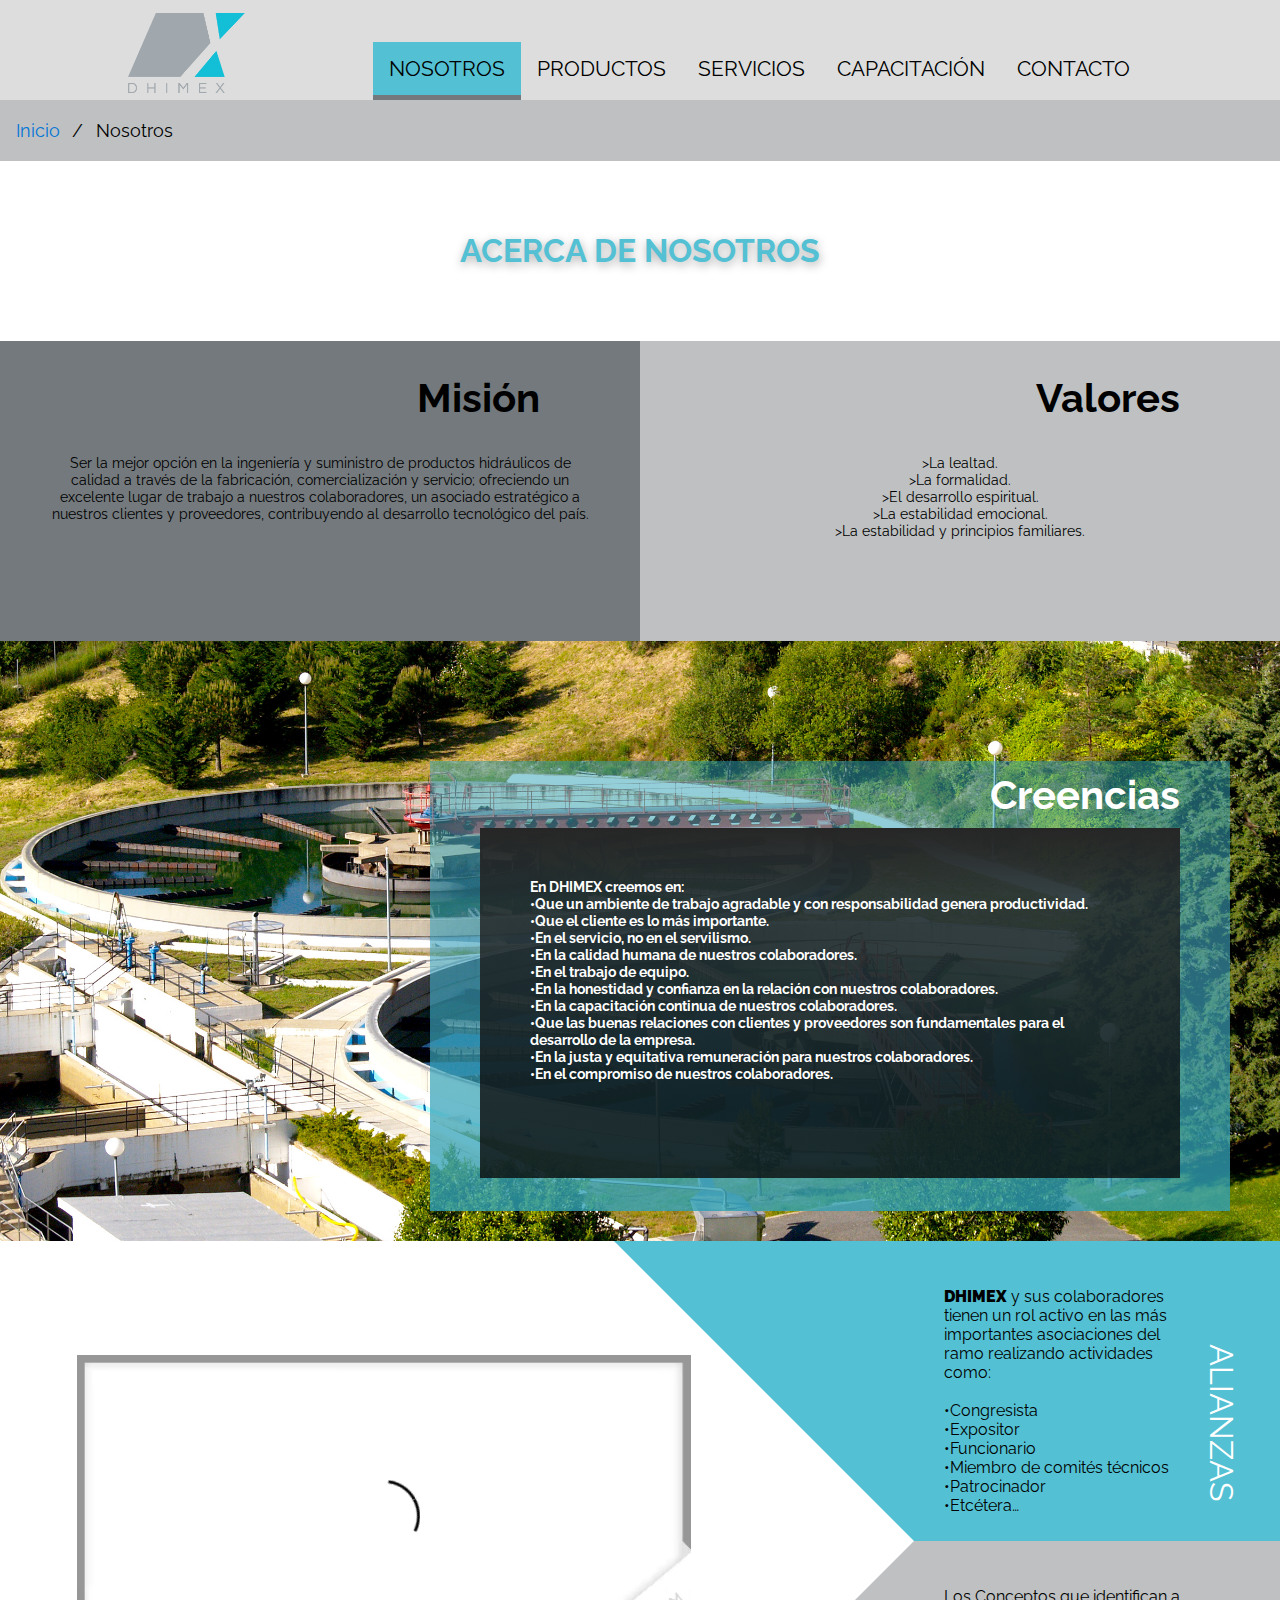
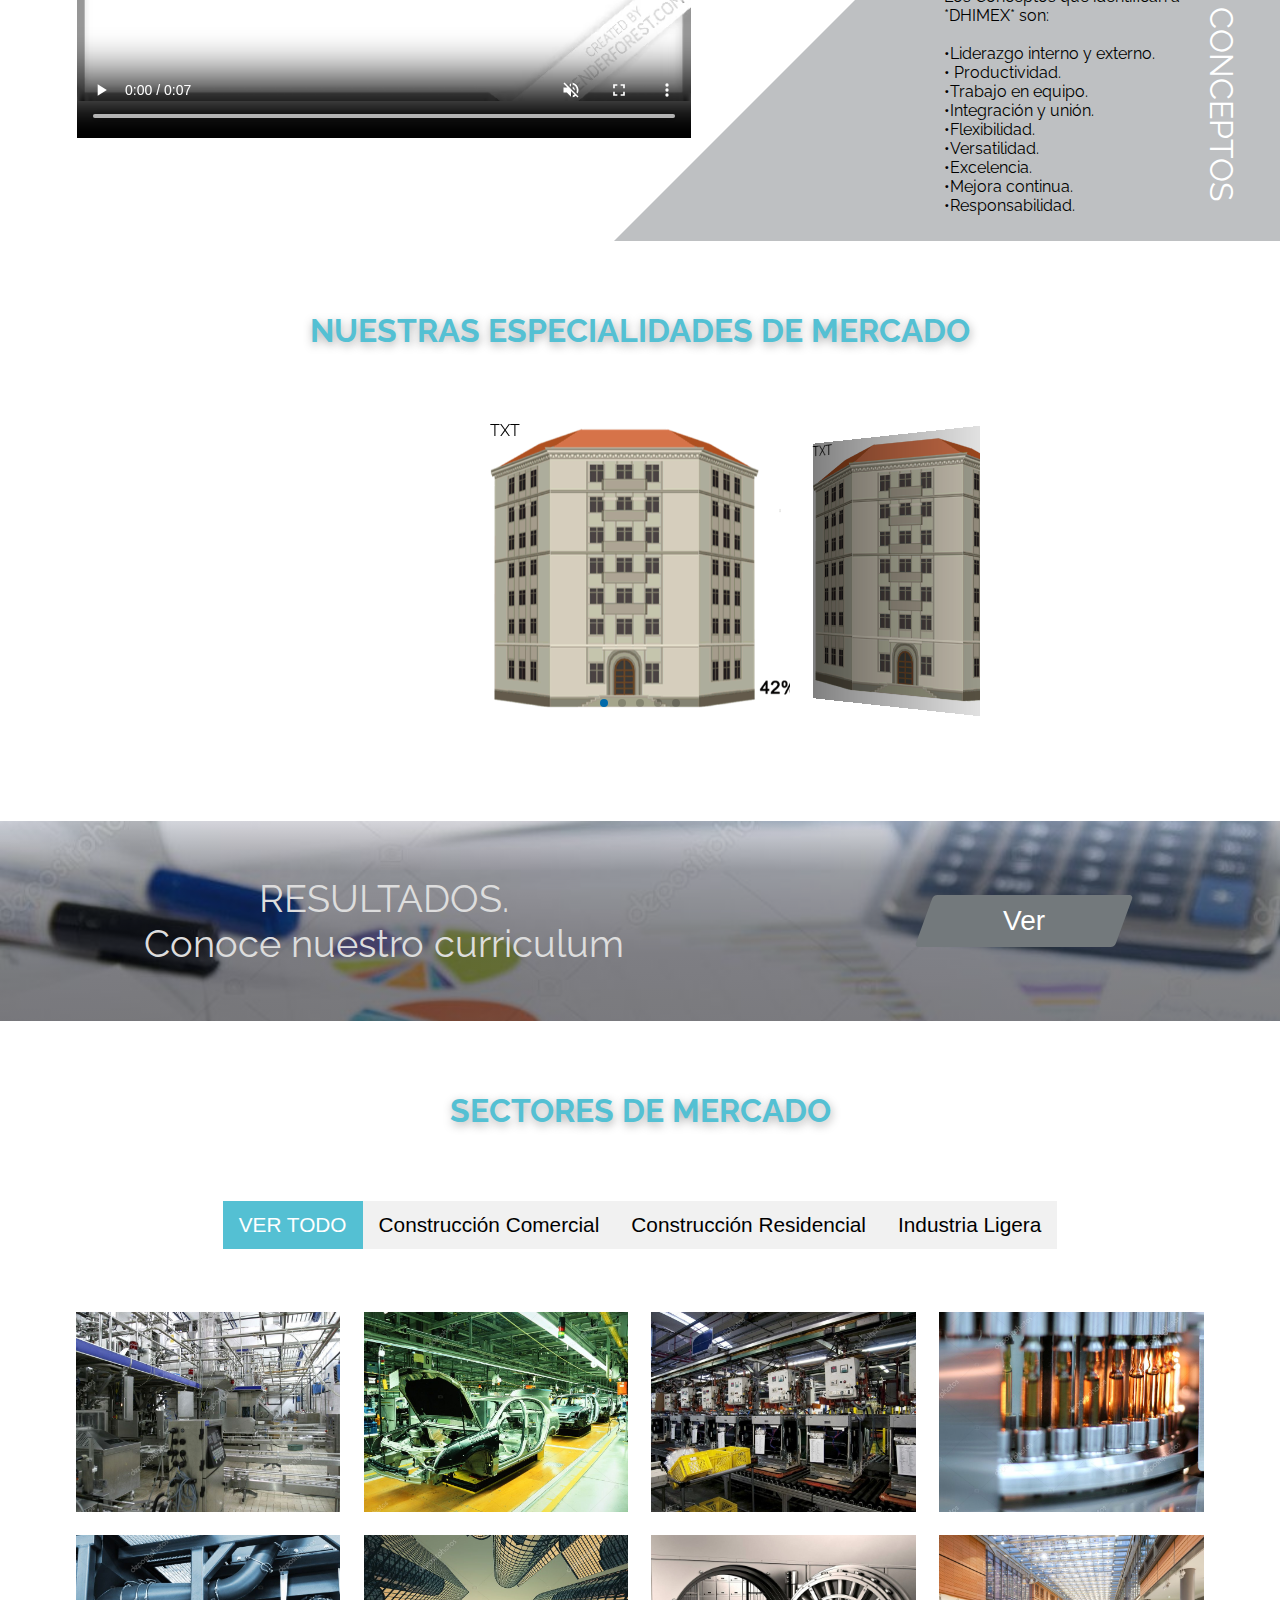
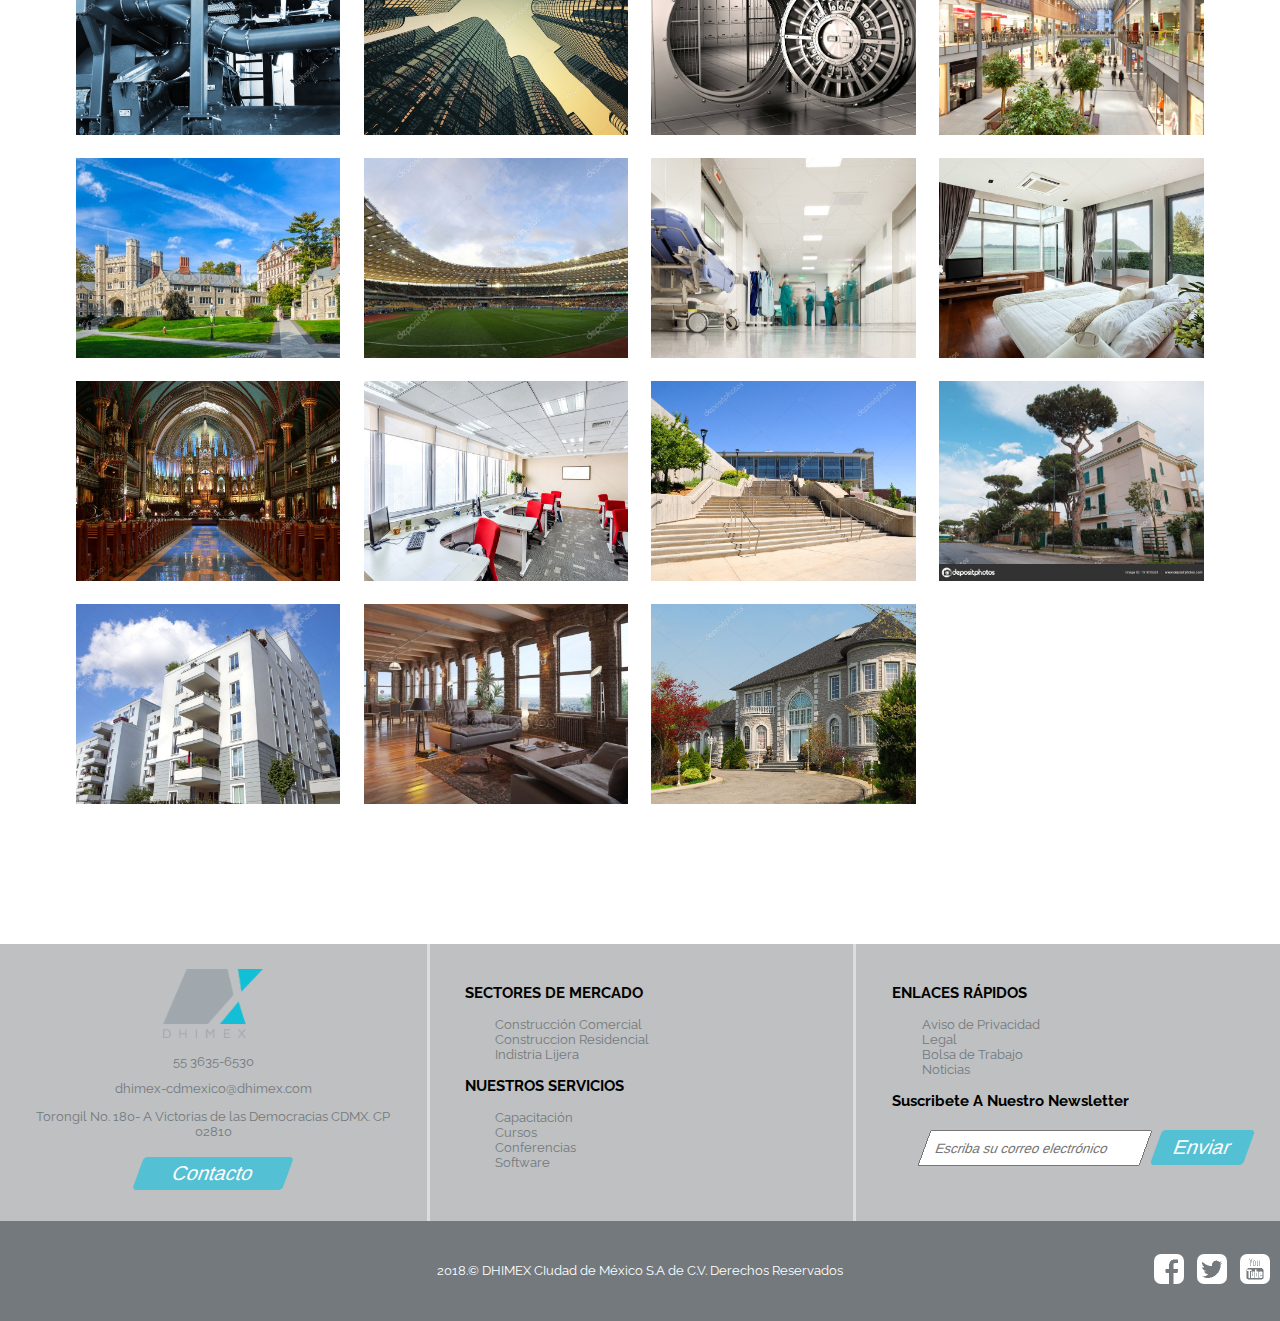
==== commit 7d3fac03: "CABMIOS FORM" ====
--- a/about.html
+++ b/about.html
@@ -340,7 +340,8 @@
 					<p>55 3635-6530</p>
 					<p>dhimex-cdmexico@dhimex.com</p>
 					<p>Torongil No. 180- A Victorias de las Democracias CDMX. CP 02810</p>
-					<a href="contacto.html#form" title="Contactar a DHIMEX"><button class="buttonPie" style="vertical-align:middle"><span>Contacto </span></button></a>
+					<a href="contacto.html#form" title="Contactar a DHIMEX">
+						<button class="buttonPie" style="vertical-align:middle"><span class="txtBTN">Contacto </span></button></a>
 				</div>
 				<div class="ContLinksPie borderPie">
 					<h3 class="titlePlie">SECTORES DE MERCADO</h3>
@@ -371,7 +372,7 @@
 					<form class="news" action="index_submit" method="get" accept-charset="utf-8">
 						  <div class="input-container">
 						    <input class="input-field" type="text" placeholder="Escriba su correo electrónico" name="usrnm">
-						    <button class="buttonPie" style="vertical-align:middle"><span>Enviar </span></button>
+						    <button class="buttonPie" style="vertical-align:middle"><span class="txtBTN">Enviar </span></button>
 						  </div>
 
 					</form>
--- a/style/style.css
+++ b/style/style.css
@@ -264,6 +264,11 @@
   transition: all 0.5s;
   cursor: pointer;
   margin: 5px;
+	-webkit-transform: skew(-20deg);
+	-moz-transform: skew(-20deg);
+	-ms-transform: skew(-20deg);
+	-o-transform: skew(-20deg);
+	transform: skew(-20deg);
 }
 
 .button span {
@@ -271,6 +276,19 @@
   display: inline-block;
   position: relative;
   transition: 0.5s;
+	-webkit-transform: skew(20deg);
+	-moz-transform: skew(20deg);
+	-ms-transform: skew(20deg);
+	-o-transform: skew(20deg);
+	transform: skew(20deg);
+}
+
+.buttonPie span{
+	-webkit-transform: skew(20deg);
+	-moz-transform: skew(20deg);
+	-ms-transform: skew(20deg);
+	-o-transform: skew(20deg);
+	transform: skew(20deg);
 }
 
 .button span:after {
@@ -499,6 +517,11 @@
     transition: all 0.5s;
     cursor: pointer;
     margin: 5px;
+		-webkit-transform: skew(-20deg);
+		-moz-transform: skew(-20deg);
+		-ms-transform: skew(-20deg);
+		-o-transform: skew(-20deg);
+		transform: skew(-20deg);
 }
 
 .buttonPie:hover{
@@ -526,6 +549,11 @@
     padding-right: 10px;
     outline: none;
     margin: 5px;
+		-webkit-transform: skew(-20deg);
+		-moz-transform: skew(-20deg);
+		-ms-transform: skew(-20deg);
+		-o-transform: skew(-20deg);
+		transform: skew(-20deg);
 }
 
 .input-field:focus {
@@ -1819,7 +1847,6 @@
 .btnCurso{
     display: inline-block;
     border-radius: 0px;
-
     border: none;
     color: #FFFFFF;
     text-align: center;
@@ -1829,6 +1856,11 @@
     height: 100%;
     transition: all 0.5s;
     margin: 0px;
+		-webkit-transform: skew(0deg);
+		-moz-transform: skew(0deg);
+		-ms-transform: skew(0deg);
+		-o-transform: skew(0deg);
+		transform: skew(0deg);
 }
 .imgT {
     width: 25px;
@@ -2116,7 +2148,7 @@
     }
 
     .imgCuenta {
-        width: 15%;        
+        width: 15%;
         margin: 0% 1% 0% 1%;
     }
 
@@ -2134,7 +2166,7 @@
             margin-left: 5%;
             padding-top: 1%;
         }
-        
+
 
     .ContProd {
         width: 94%;
@@ -2189,4 +2221,3 @@
 @media (min-width:300px) and (max-width:700px) {
 
 }
-
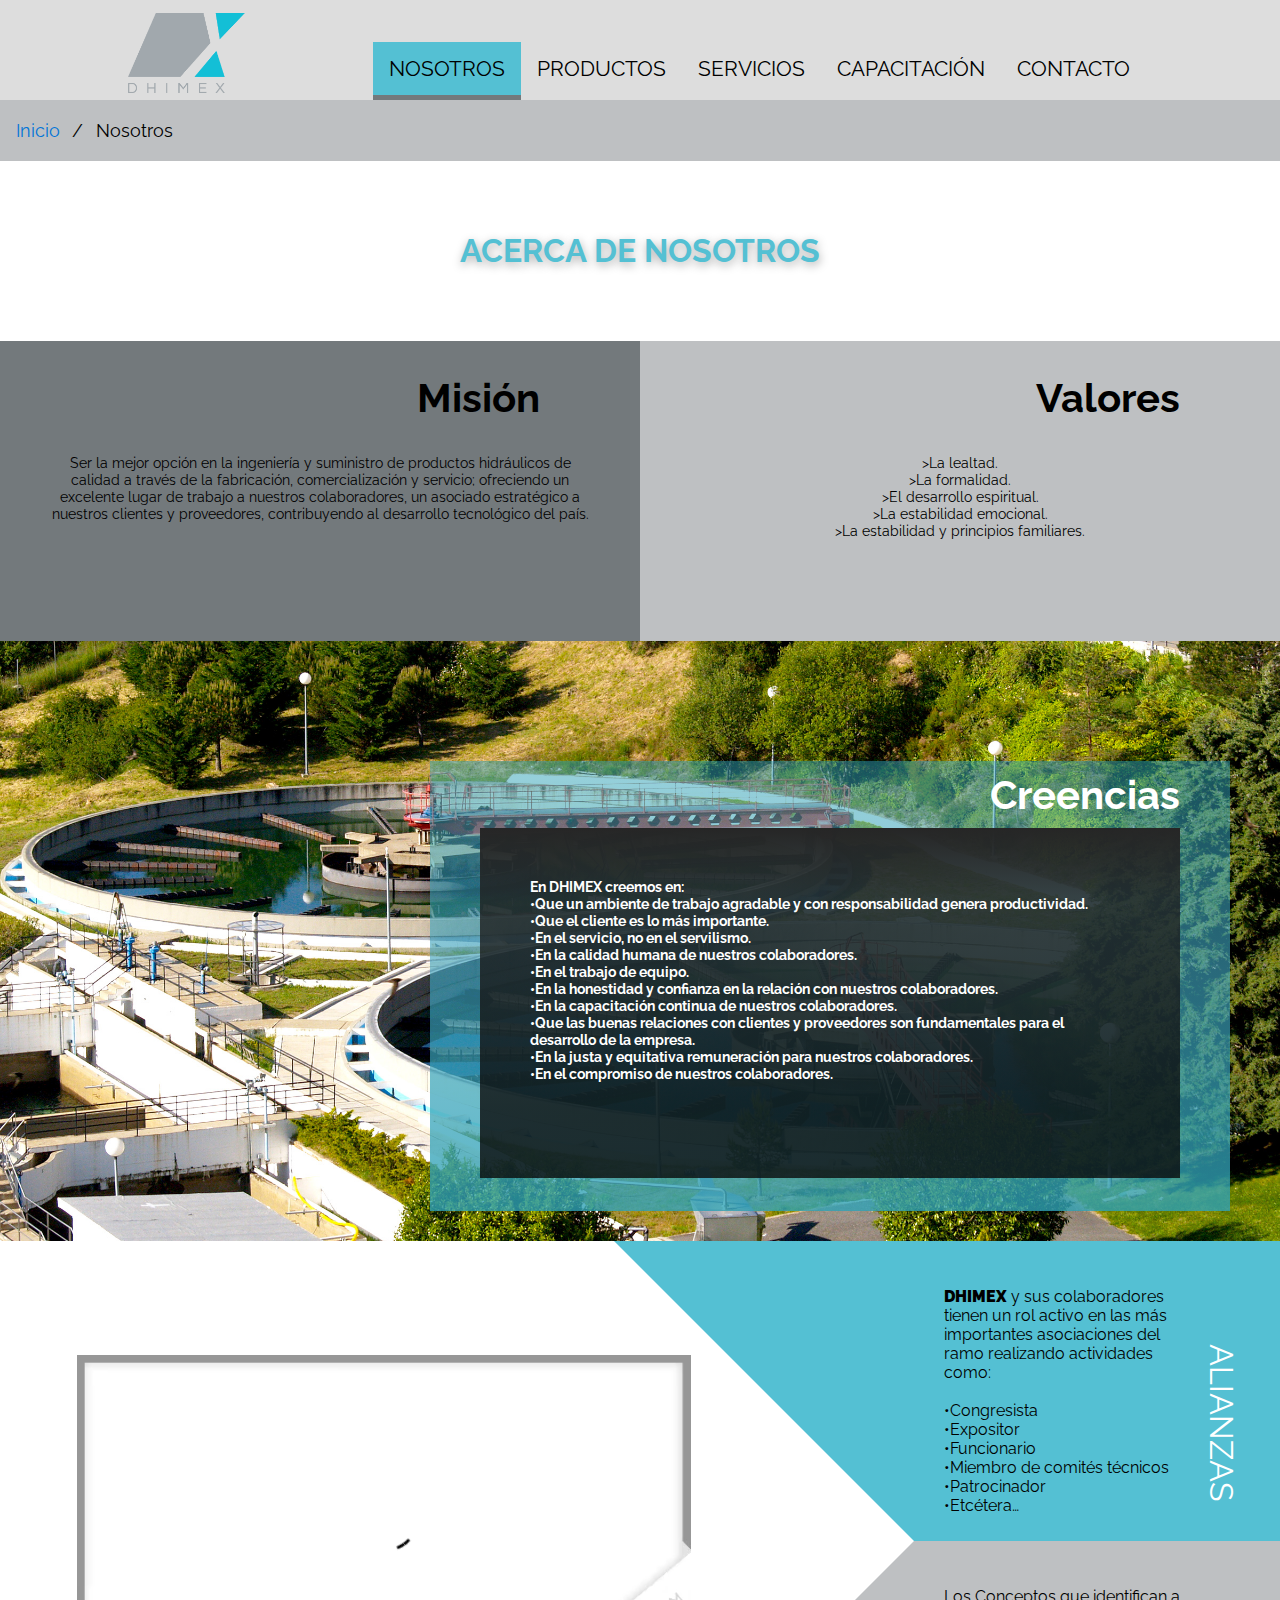
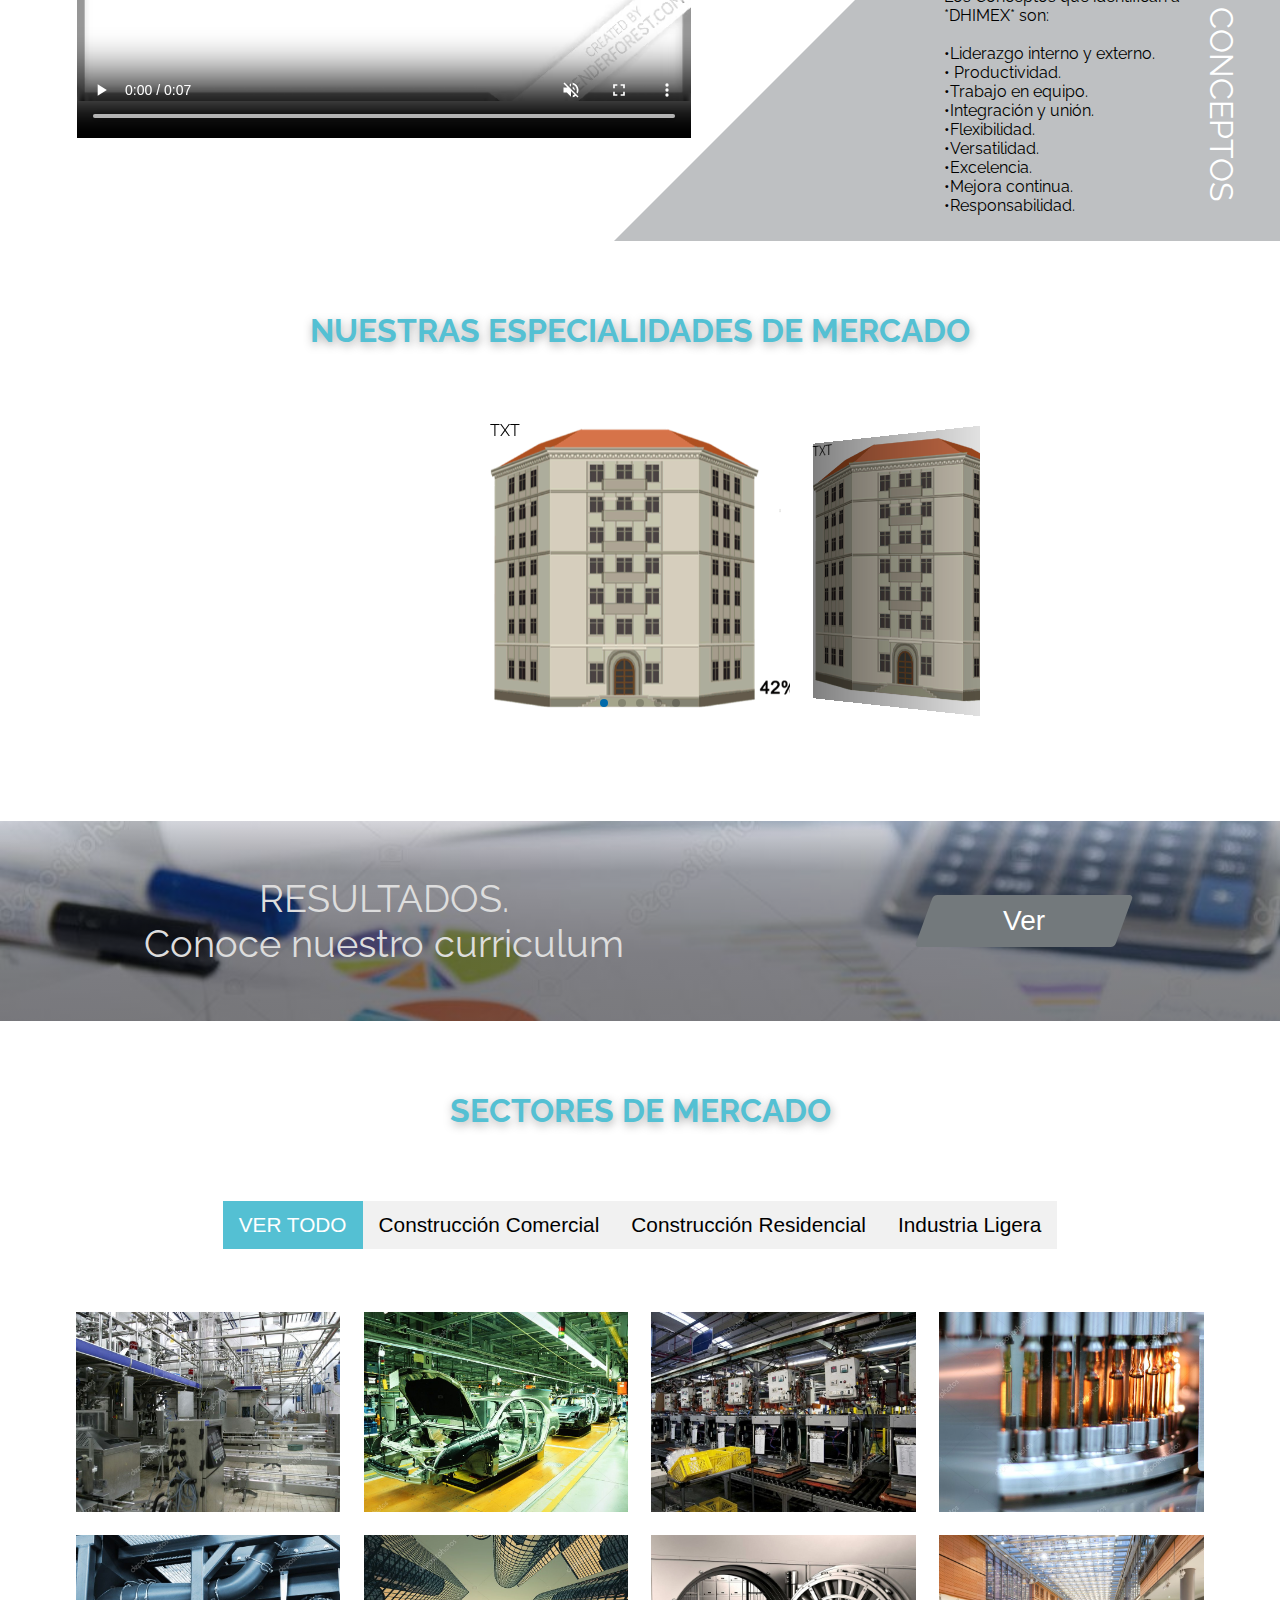
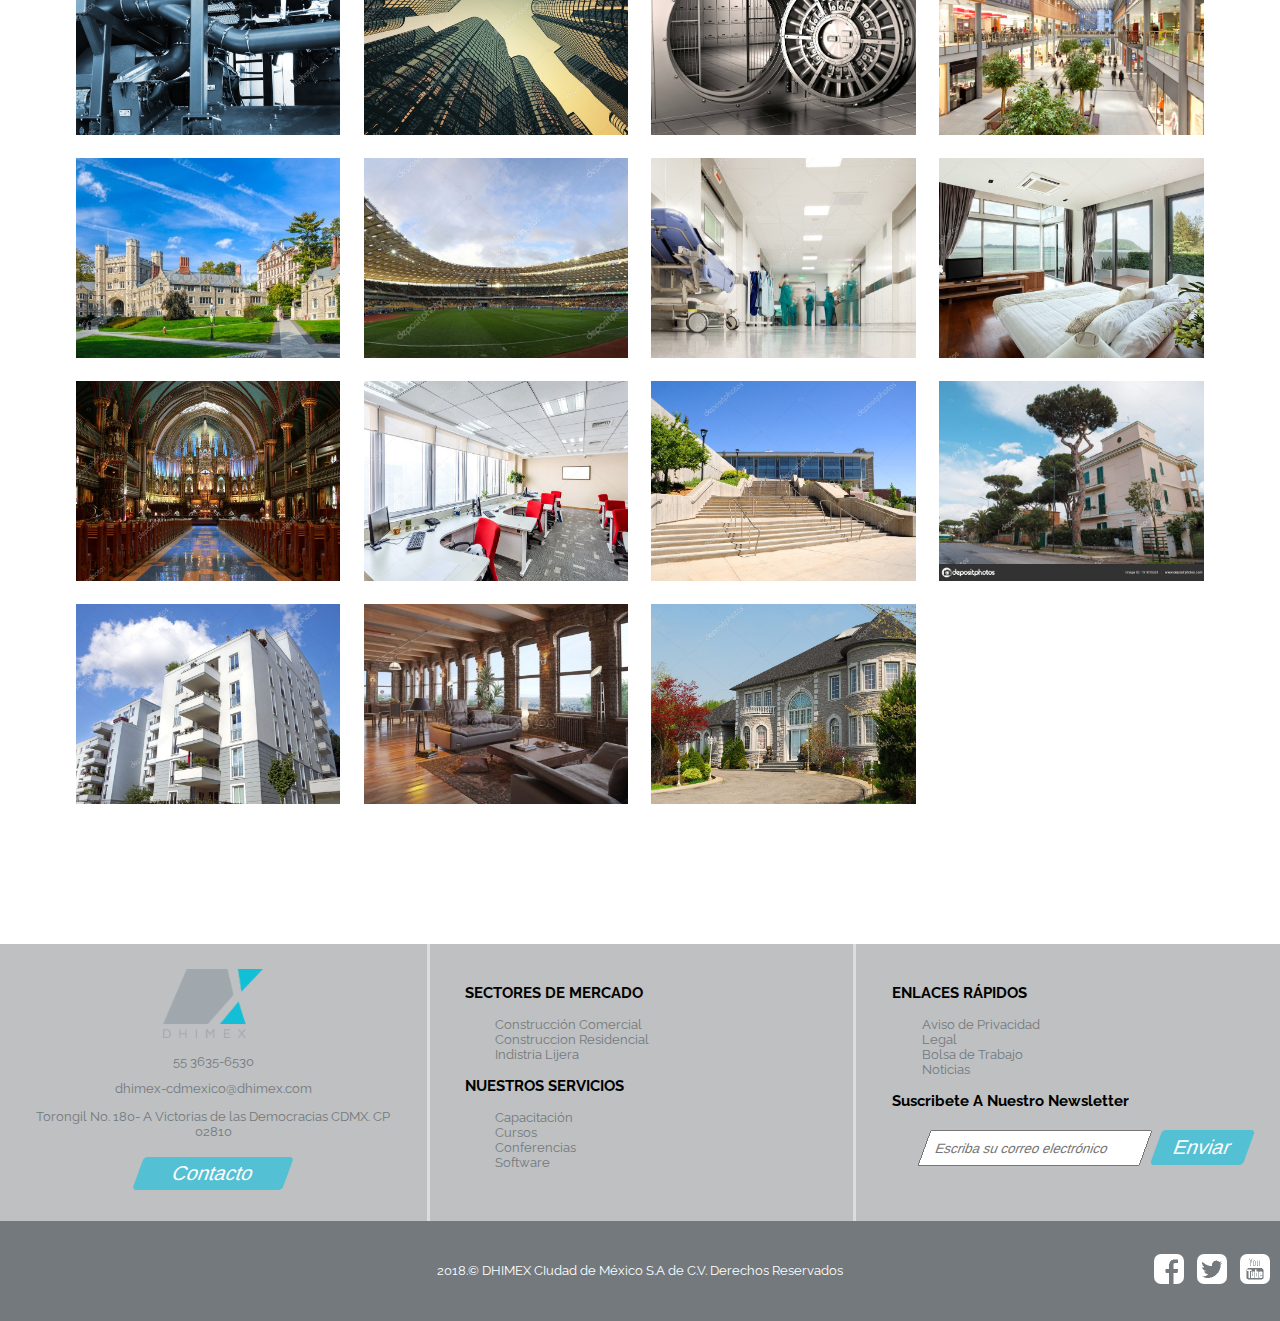
==== commit b2de3ff1: "ADAPTATIVE MOBILE" ====
--- a/about.html
+++ b/about.html
@@ -7,6 +7,8 @@
 	<link rel="stylesheet" href="style/style.css">
 	<link rel="shortcut icon" href="favicon.ico">
 	<link href="https://fonts.googleapis.com/css?family=Raleway" rel="stylesheet">
+	<meta name="format-detection" content="telephone=no">
+	<meta name="viewport" content="width=device-width, initial-scale=1">
 	<!-- Swiper JS -->
     <script src="js/swiper.min.js"></script>
 	<link rel="stylesheet" href="css/swiper.min.css">
--- a/style/style.css
+++ b/style/style.css
@@ -23,7 +23,7 @@
 	font-family: 'Raleway', sans-serif;
 	display: contents;
 	overflow-x: hidden;
-    background-color: var(--whitteSolid) !important;
+    background-color: var(--whitteSolid);
 }
 
 * {
@@ -114,6 +114,7 @@
     justify-content: center;
     align-items: center;
     margin-top: 15%;
+		z-index: 1;
 }
 .cont2Link{
     width: 90%;
@@ -2100,7 +2101,7 @@
     }
 }
 
-@media (min-width:861px) and (max-width:1024px) and (orientation: portrait) {
+@media  (min-width:470px) and (max-width:860px) {
     .header {
         height: 65%;
     }
@@ -2123,16 +2124,24 @@
     }
 
     .ContLinksMenu {
-        width: 30%;
-        height: 60%;
-        margin-top: 26%;
-        margin-left: 15%;
+			width: 30%;
+	    height: auto;
+	    margin-top: 10%;
+	    margin-left: 5%;
     }
 
     .cont2Link {
         margin-bottom: 25px;
         display: block;
     }
+		.ContBannerServ {
+    background: url(../image/banner2Services.jpg) center no-repeat;
+    background-size: cover;
+}
+.ContBanner {
+    background: url(../image/banner1Machines.jpg) center no-repeat;
+    background-size: cover;
+}
 
     #contenido {
         margin-top: -35vh;
@@ -2155,13 +2164,22 @@
     .ContBelive {
         height: 900px;
     }
-    .TittleBelive {
-        position: absolute;
-        top: 15%;
-    }
+		.TittleBelive {
+		    position: relative;
+		    top: 15%;
+		    width: 100%;
+		    height: 450px;
+		    position: absolute;
+		    right: 0px;
+		}
+		.Panel1, .Panel2 {
+		    right: 100%;
+		    width: 83%;
+		    height: 300px;
+		}
 
     .containerLogo {
-            width: 20%;
+    				width: 10%;
             height: 80%;
             margin-left: 5%;
             padding-top: 1%;
@@ -2173,11 +2191,11 @@
         margin-left: 3%;
         margin-right: 3%;
     }
-    .topnav a {
-        margin-top: 41px;
-        padding: 10px 13px;
-        font-size: 1.3em;
-    }
+		.topnav a {
+	    margin-top: 49px;
+  		padding: 14px 10px;
+	    font-size: .9em;
+		}
 
     .sidenav {
         width: 25%;
@@ -2214,10 +2232,271 @@
         display: block;
     }
 }
-
-/* ++++++++++++++++++++++++++++++ RESPONSIVE ++++++++++++
-    *******************     PARA IPADS / TABLETAS      */
-    /*TABLET HORIZONTAL*/
-@media (min-width:300px) and (max-width:700px) {
-
-}
+/*Portatil de forma vertical */
+@media screen and (max-width:669px), and (orientation: portrait){
+	.ContMenu {
+    display: none;
+	}
+	.MenuSpan{
+		display: grid;
+	}
+	.ContX {
+	    width: 5%;
+	}
+	.ContLinksMenu {
+	    position: absolute;
+	    width: 60%;
+	    height: 100%;
+	    /* margin-top: 20%; */
+	    z-index: 1;
+	    right: 0;
+	}
+	.cont2Link {
+	    display: block;
+	}
+	.MenuSpan {
+	    font-size: 2em;
+	    cursor: pointer;
+	    display: flex;
+	    margin-left: 5%;
+	    margin-top: 5%;
+	    color: var(--aqua);
+			z-index: 2;
+	}
+	.ContAboutText {
+	    width: 100%;
+	}
+	.imgAbout {
+	    margin-left: 25px;
+	    margin-right: 0px;
+	    width: 60px;
+	    height: 60px;
+	}
+	.ContTiitle {
+	    width: 100%;
+	    position: absolute;
+	    top: 30px;
+	}
+.txtAbout {
+    text-align: center;
+    font-size: 2em;
+}
+.ContBanner {
+    background: url(../image/banner1Machines.jpg) center no-repeat;
+    background-size: cover;
+		margin-top: 50px;
+margin-bottom: 50px;
+}
+.contMyBanner {
+    display: block;
+		    height: auto;
+}
+.BannerTxt {
+    width: 100%;
+}
+.txtBannerInfo {
+    font-size: 2em;
+}
+.BannerBoton {
+    width: 100%;
+}
+.ContTiitleProductos {
+    width: 100%;
+}
+.contHijoServ {
+    -moz-box-sizing: border-box;
+    width: 98%;
+    height: 260px;
+    border: 3px solid var(--google);
+}
+.imgServices {
+    margin: 0px;
+    width: 70px;
+    height: 70px;
+}
+.ContBannerServ {
+    background: url(../image/banner2Services.jpg) center no-repeat;
+    background-size: cover;
+}
+
+	.ContQuienes {
+	    display: block;
+	}
+	.ContEnlaces {
+	    height: 100%;
+	    display: grid;
+	    position: relative;
+	}
+	.ContLinksPie {
+	    width: 100%;
+	}
+	.news {
+	    margin-left: 5%;
+		}
+		.ContCopy {
+	    width: 100%;
+	    height: 300px;
+	    display: block;
+	}
+	.contRedesFooter {
+	    position: relative;
+	    right: 0px;
+	    text-align: center;
+	    margin: 25px;
+	}
+	.ContCopy {
+    width: 100%;
+    height: auto;
+    display: block;
+    text-align: center;
+    position: relative;
+}
+	#contenido {
+	    background-color: var(--whitteSolid) !important;
+			background: red;
+	    margin-top: -20vh;
+	}
+
+	.tTittle {
+		font-size: 1.5em;
+    text-align: center;
+	}
+	.ContMisVis {
+	    height: auto;
+    display: grid;
+	}
+	.mision, .vision {
+	    width: 100%;
+	}
+	.tittleBold {
+	    padding-right: 0px;
+	    text-align: center;
+	}
+	.TittleBelive {
+    width: 100%;
+    height: 100%;
+    position: relative;
+    right: 0px;
+    top: 0px;
+}
+.tTxtBelive {
+    text-align: center;
+    padding-right: 0px;
+    margin-top: 20px;
+}
+.Belive {
+    margin: 0px;
+    margin-top: 0px;
+    width: 100%;
+    height: auto;
+    position: relative;
+}
+.ContVAC {
+    display: block;
+}
+.ContVideo {
+    width: 100%;
+}
+.ContAliCon {
+    width: 100%;
+    height: auto;
+}
+.triangulo-top,.triangulo-botton {
+    display: none;
+}
+
+.Panel1, .Panel2 {
+    right: 0px;
+    width: 100%;
+    height: auto;
+}
+.txtAli, .txtCon {
+    padding: 10%;
+    width: 80%;
+}
+
+#myBtnFilContainer {
+    display: grid;
+}
+.container {
+    width: 90%;
+    margin-right: 0px;
+    margin-top: 20px;
+}
+.filterDiv {
+    width: 98%;
+}
+
+.ContFiltros {
+    width: 100%;
+    justify-content: center;
+}
+.ContProd {
+    width: 100%;
+    margin-left: 0px;
+    margin-right: 0px;
+}
+
+.ac-container label {
+    display: grid;
+	}
+
+	.panel {
+	    overflow-x: scroll;
+	    position: relative;
+	    width: 200%;
+	}
+
+	.ac-container input:checked ~ article.ac-small {
+    height: auto;
+    width: 100%;
+    overflow: auto;
+    position: relative;
+}
+
+.ContService {
+    display: block;
+}
+.IMGServ, .ContTxtServ2 {
+    width: 100%;
+}
+.tService {
+    font-size: 2em;
+}
+.txtCV {
+    padding: 20px;
+    width: 100%;
+    height: 100%;
+		display: block;
+}
+.pnl{
+	width: 100%;
+	height: 100%;
+}
+.txtTCV {
+    font-size: 1em;
+    align-items: center;
+}
+.imgGrafica {
+    width: 100%;
+    height: 100%;
+}
+.sidenav {
+    display: none;
+}
+
+.contTContacto {
+    width: 100%;
+    height: auto;
+		display: block;
+}
+
+}
+
+
+/*
+.MenuSpan{
+	z-index: -1;
+}
+
+*/
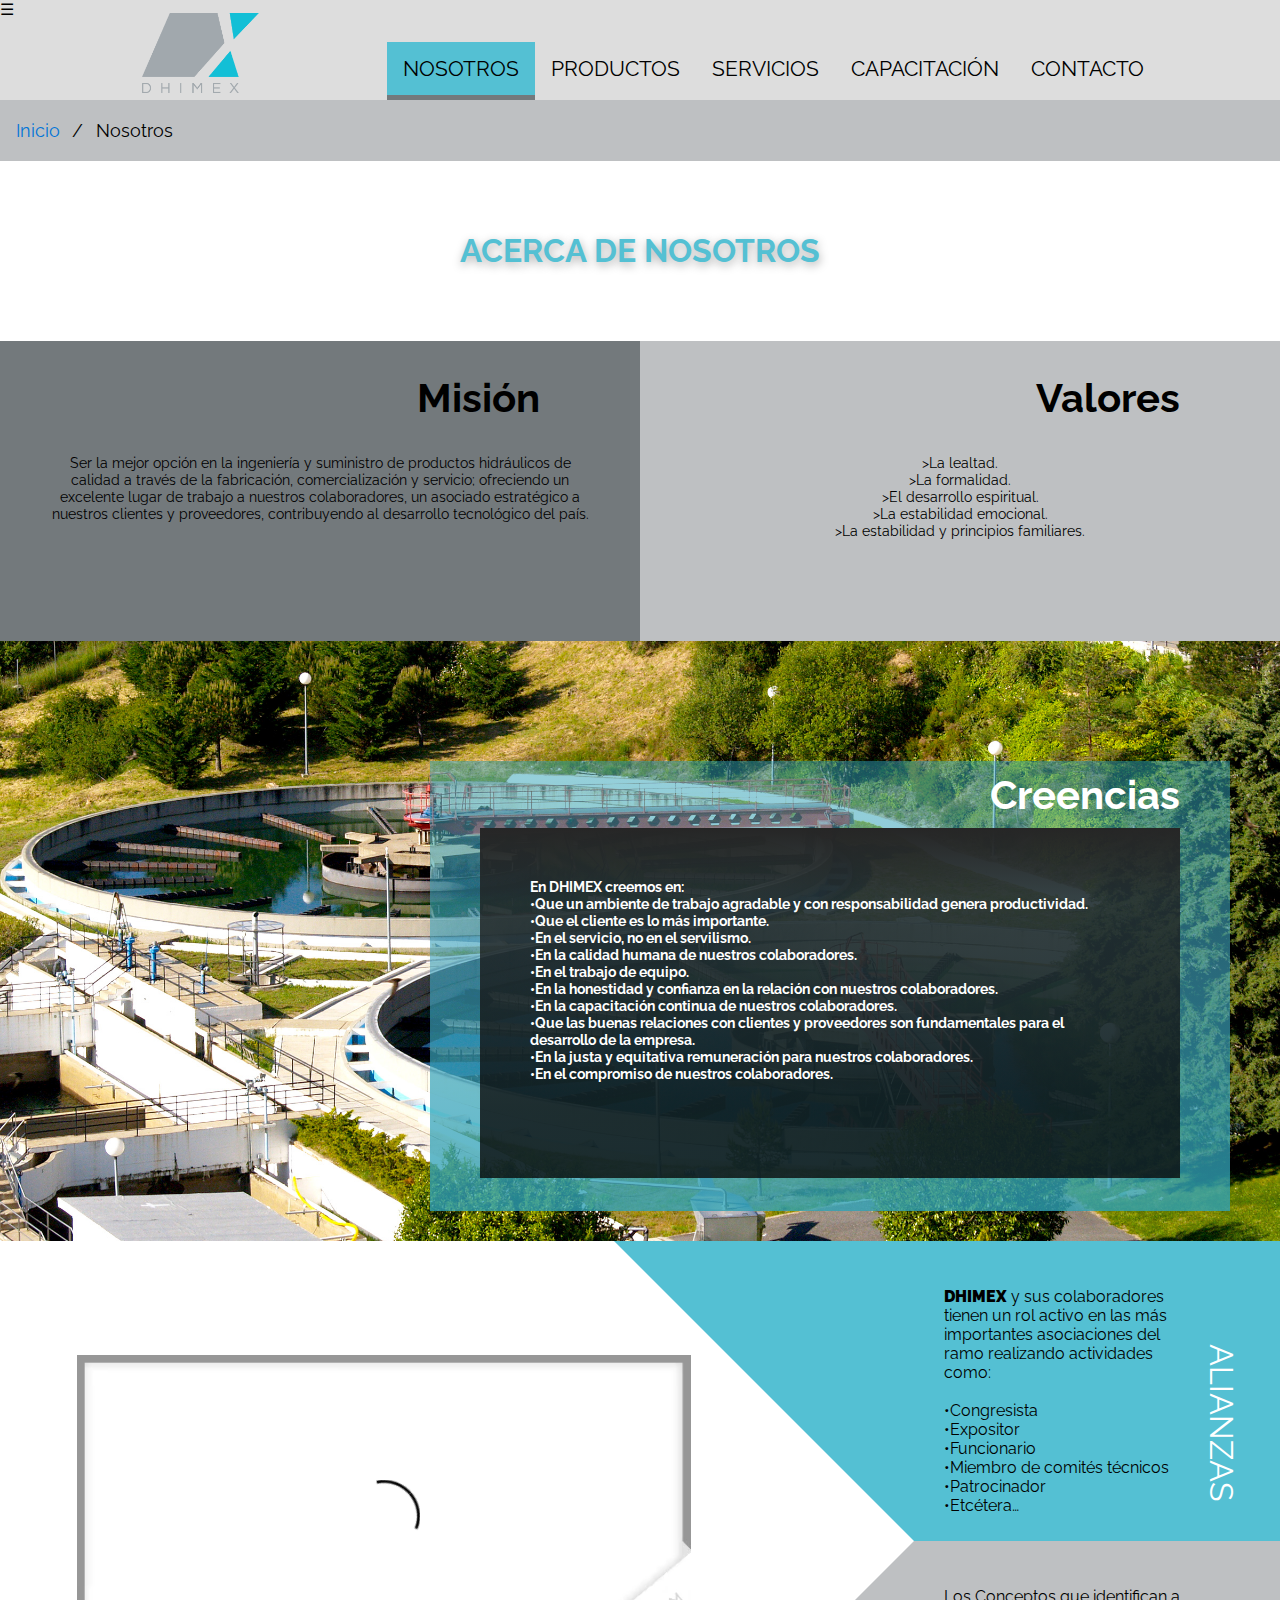
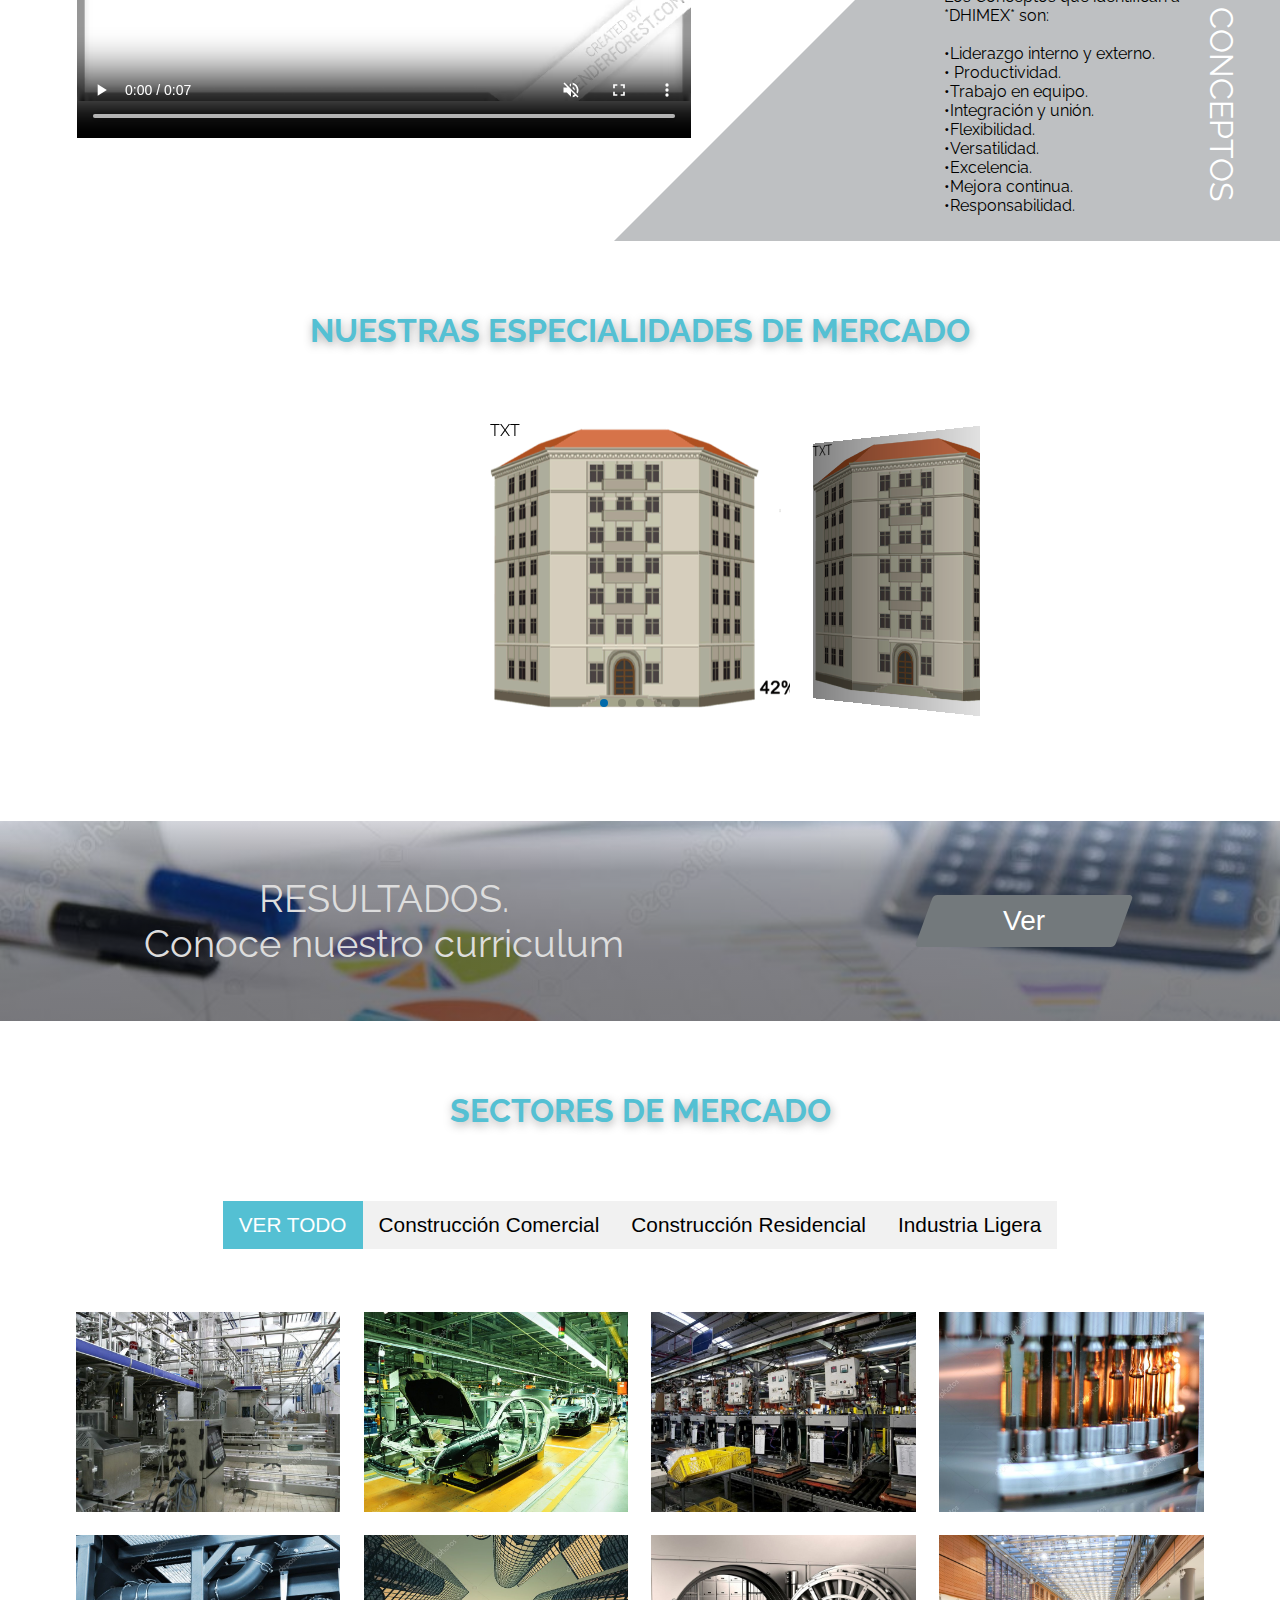
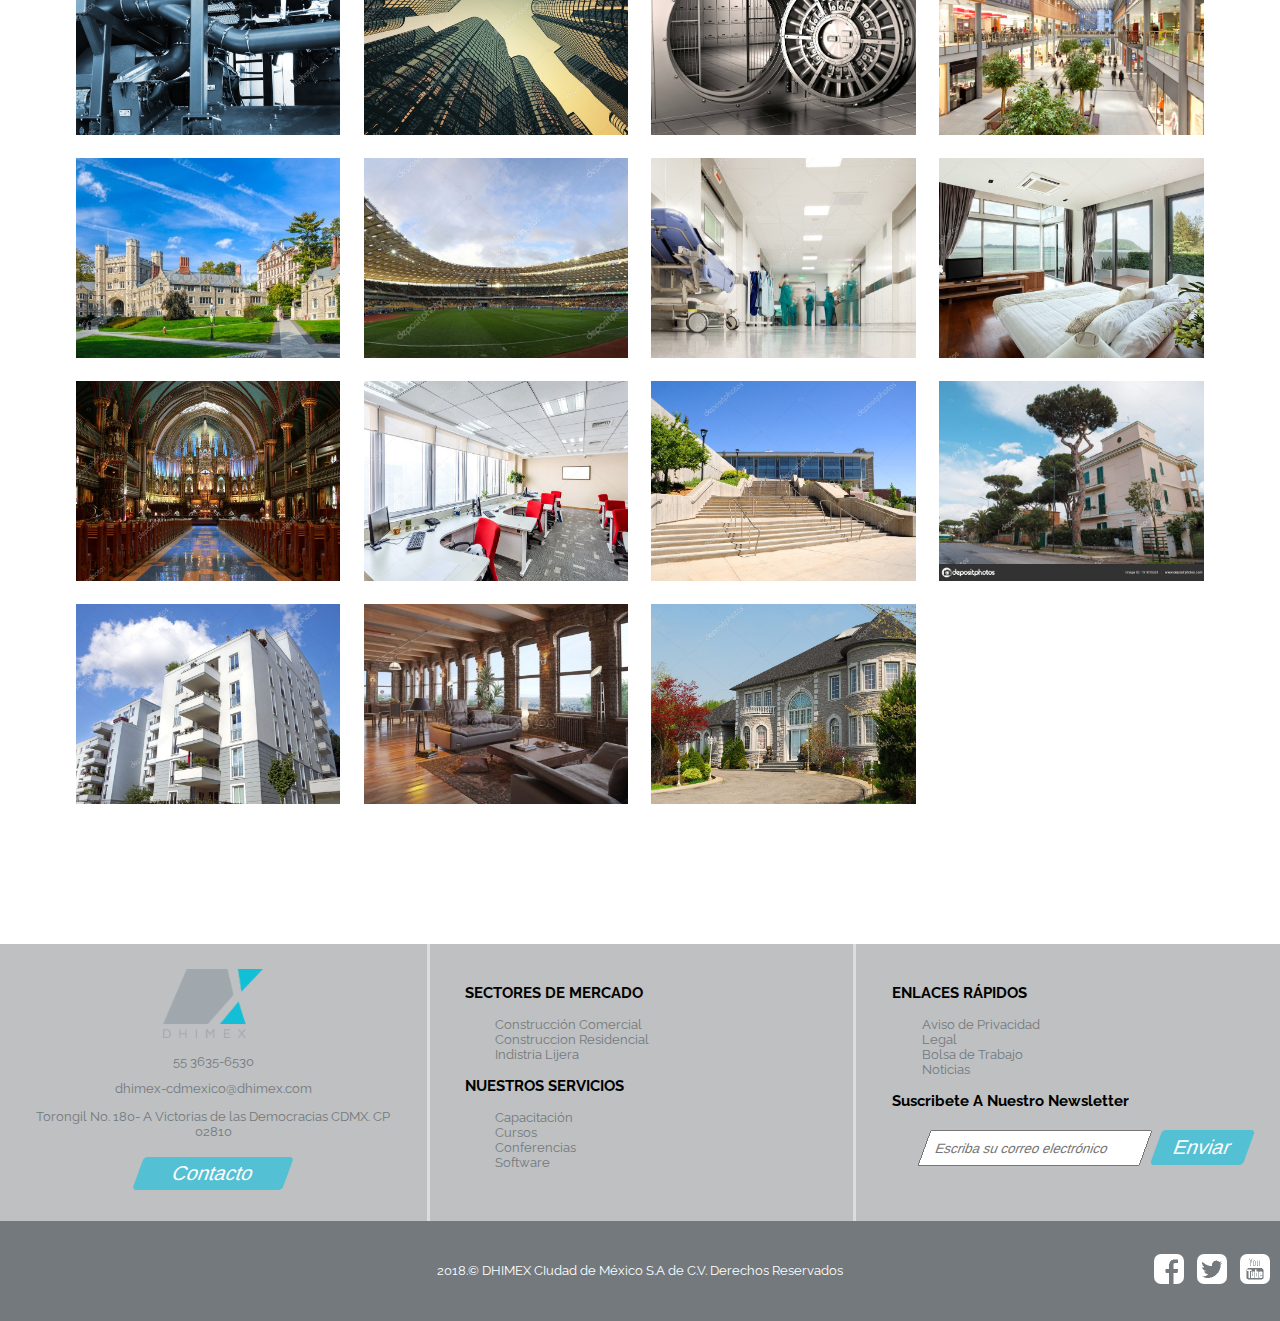
==== commit 9f1093f8: "RESPOSIBE" ====
--- a/about.html
+++ b/about.html
@@ -15,8 +15,21 @@
 	<script src="js/jquery.min.js" type="text/javascript"></script>
 </head>
 <body>
+	<div id="mySidenav1" class="sidenav1">
+	<a href="javascript:void(0)" class="closebtn" onclick="closeNav()">&times;</a>
+	<div class="Contlogo">
+		<img class="logoHeader" src="image/logo-dhimex.png" alt="Logo Dhimex">
+	</div>
+	<a href="about.html">NOSOTROS</a>
+	<a href="productos.php">PRODUCTOS</a>
+	<a href="servicios.html">SERVICIOS</a>
+	<a href="capacitacion.php">CAPACITACIÓN</a>
+	<a href="contacto.html">CONTACTO</a>
+</div>
+<div id="main1"  ></div>
 	<header id="headerWeb" class="">
 		<div class="ContainerHeader">
+			<span class="MenuSpan" onclick="openNav()">☰</span>
 				<div class="containerLogo">
 				  <a href="index.html">
 					<img class="logoPage" src="image/logo-dhimex.png" alt="Logo Dhimex">
@@ -391,85 +404,12 @@
 		</div>
 	</footer>
 
-
-	<script>
-	function myFunction() {
-	    var x = document.getElementById("myTopnav");
-	    if (x.className === "topnav") {
-	        x.className += " responsive";
-	    } else {
-	        x.className = "topnav";
-	    }
-	}
-	</script>
-
-<script>
-filterSelection("all")
-function filterSelection(c) {
-  var x, i;
-  x = document.getElementsByClassName("filterDiv");
-  if (c == "all") c = "";
-  for (i = 0; i < x.length; i++) {
-    w3RemoveClass(x[i], "showFil");
-    if (x[i].className.indexOf(c) > -1) w3AddClass(x[i], "showFil");
-  }
-}
-
-function w3AddClass(element, name) {
-  var i, arr1, arr2;
-  arr1 = element.className.split(" ");
-  arr2 = name.split(" ");
-  for (i = 0; i < arr2.length; i++) {
-    if (arr1.indexOf(arr2[i]) == -1) {element.className += " " + arr2[i];}
-  }
-}
-
-function w3RemoveClass(element, name) {
-  var i, arr1, arr2;
-  arr1 = element.className.split(" ");
-  arr2 = name.split(" ");
-  for (i = 0; i < arr2.length; i++) {
-    while (arr1.indexOf(arr2[i]) > -1) {
-      arr1.splice(arr1.indexOf(arr2[i]), 1);
-    }
-  }
-  element.className = arr1.join(" ");
-}
-
-// Add active class to the current button (highlight it)
-var btnContainerF = document.getElementById("myBtnFilContainer");
-var btns = btnContainerF.getElementsByClassName("fbtn");
-for (var i = 0; i < btns.length; i++) {
-  btns[i].addEventListener("click", function(){
-    var currentF = document.getElementsByClassName("active");
-    currentF[0].className = currentF[0].className.replace(" active", "");
-    this.className += " active";
-  });
-}
-</script>
-
-
     <!-- Initialize Swiper -->
     <script>
-    var swiper = new Swiper('.swiper-container', {
-        pagination: '.swiper-pagination',
-        effect: 'coverflow',
-		speed: 3800,
-		autoplay:4500,
-        grabCursor: true,
-        centeredSlides: true,
-        slidesPerView: 'auto',
-        coverflow: {
-        rotate: 50,
-        stretch: 0,
-        depth: 100,
-        modifier: 1,
-        slideShadows : true
-
-        }
-    });
+
     </script>
 
-
+<script src="js/effects.js"></script>
+<script src="js/ruleta.js"></script>
 </body>
 </html>
--- a/style/style.css
+++ b/style/style.css
@@ -2015,6 +2015,51 @@
 	height: 100%;
 }
 
+.sidenav1 {
+	height: 100%;
+	width: 0;
+	position: fixed;
+	z-index: 3;
+	top: 0;
+	left: 0;
+	background-color: #000000e8;
+	overflow-y: hidden;
+	transition: 0.5s;
+	padding-top: 20%;
+	text-align: center;
+}
+
+.sidenav1 a {
+		padding: 0px 0px 10% 0px;
+		text-decoration: none;
+		font-size: 2em;
+		color: var(--aqua);
+		display: block;
+		transition: 0.3s;
+}
+
+.sidenav1 a:hover {
+		color: #f1f1f1;
+}
+
+.sidenav1 .closebtn {
+		position: absolute;
+		top: 0;
+		right: 20px;
+		font-size: 5em;
+		margin-left: 50px;
+}
+
+#main1 {
+		transition: margin-left .5s;
+}
+.MenuBar{
+	font-size: 5em;
+	cursor: pointer;
+	position: fixed;
+	display: inline;
+	z-index: 4;
+}
 
 /* ++++++++++++++++++++++++++++++ RESPONSIVE ++++++++++++
     *******************     PARA IPADS / TABLETAS      */
@@ -2237,9 +2282,7 @@
 	.ContMenu {
     display: none;
 	}
-	.MenuSpan{
-		display: grid;
-	}
+
 	.ContX {
 	    width: 5%;
 	}
@@ -2255,6 +2298,7 @@
 	    display: block;
 	}
 	.MenuSpan {
+		display: grid;
 	    font-size: 2em;
 	    cursor: pointer;
 	    display: flex;
@@ -2486,13 +2530,130 @@
 }
 
 .contTContacto {
-    width: 100%;
+	width: 100%;
+	height: 60px;
+	display: block;
+}
+
+.logoHeader {
+	position: relative;
+	width: auto;
+	height: 80px;
+	right: 0%;
+	margin: 5%;
+}
+.Contlogo {
+    width: 100px;
+    height: 0%;
+    display: contents;
+	}
+	.topnav {
+	    display: none;
+	}
+	.containerLogo {
+		width: 30%;
+    margin-right: 15%;
+    margin-left: 22%;
+		}
+	.main {
+	    width: 92%;
+	    margin-left: 0px;
+	    margin-right: 0px;
+	}
+	.ContMap {
+	    display: block;
+	}
+	.contTxtBox, .contMapBox {
+	    width: 100%;
+	}
+	.txtForm {
+	    margin-right: 0px;
+	}
+	.contFormCampo {
+	    display: block;
+	}
+	.campoForm {
+	    width: 100%;
+	}
+
+}
+/*     media para pantalla pequeÃ±a y horizontal */
+@media (min-width:470px) and (max-width:820px)  and (orientation: landscape){
+	.sidenav1 .closebtn {
+	    top: 0px;
+	    right: 30px;
+	    font-size: 3em;
+	}
+	.sidenav1 {
+	    padding-top: 0%;
+	}
+	.logoHeader {
+	    margin: 5%;
+			height: 50px;
+	}
+	.sidenav1 a {
+	    padding: 5px 0px 5% 0px;
+	    font-size: 1.5em;
+	}
+	.ContBelive {
+    height: 100%;
+	}
+	.ContMisVis {
+		display: flex;
+		height: 350px;
+	}
+	.triangulo-top, .triangulo-botton {
+	    display: block;
+	}
+	.txtAli, .txtCon {
+	    padding: 2%;
+	    width: 98%;
+	}
+	.contMyBanner {
+	    display: flex;
+	}
+	#myBtnFilContainer {
+	    display: flex;
+	}
+	.fbtn {
+	    padding: 10px 10px;
+	    font-size: .8em;
+	}
+	.filterDiv {
+	    width: 48%;
+	}
+	.ContEnlaces {
+	    display: flex;
+	    font-size: 10px;
+	}
+	.input-container {
     height: auto;
 		display: block;
 }
-
-}
-
+.input-field {
+    width: 75%;
+    font-size: 8px;
+}
+.containerLogo {
+    width: 62%;
+    margin-right: 27%;
+    margin-left: 33%;
+}
+.panel {
+    width: 150%;
+}
+.fbtn {
+    padding: 5px 5px;
+    font-size: 1em;
+}
+.filterDiv {
+    width: 47%;
+}
+.ContMap, .contFormCampo {
+    display: flex;
+}
+
+}
 
 /*
 .MenuSpan{
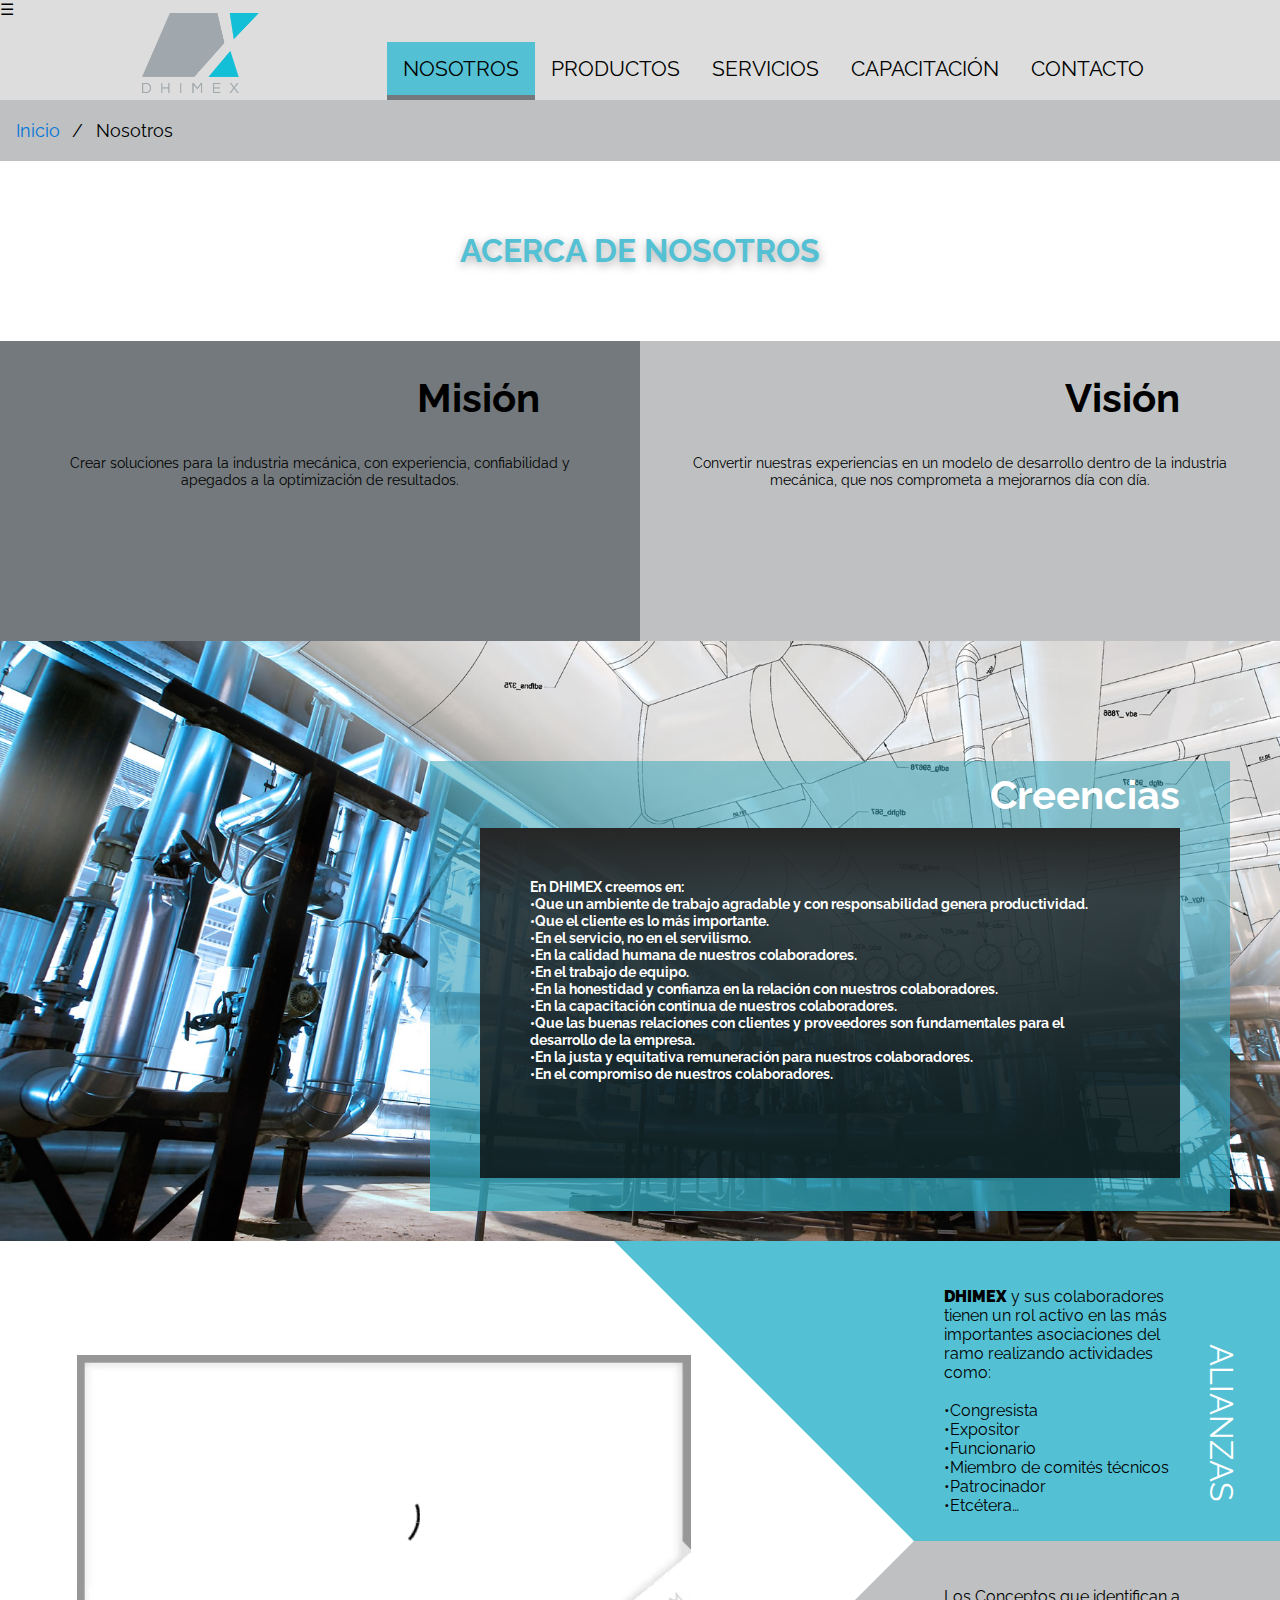
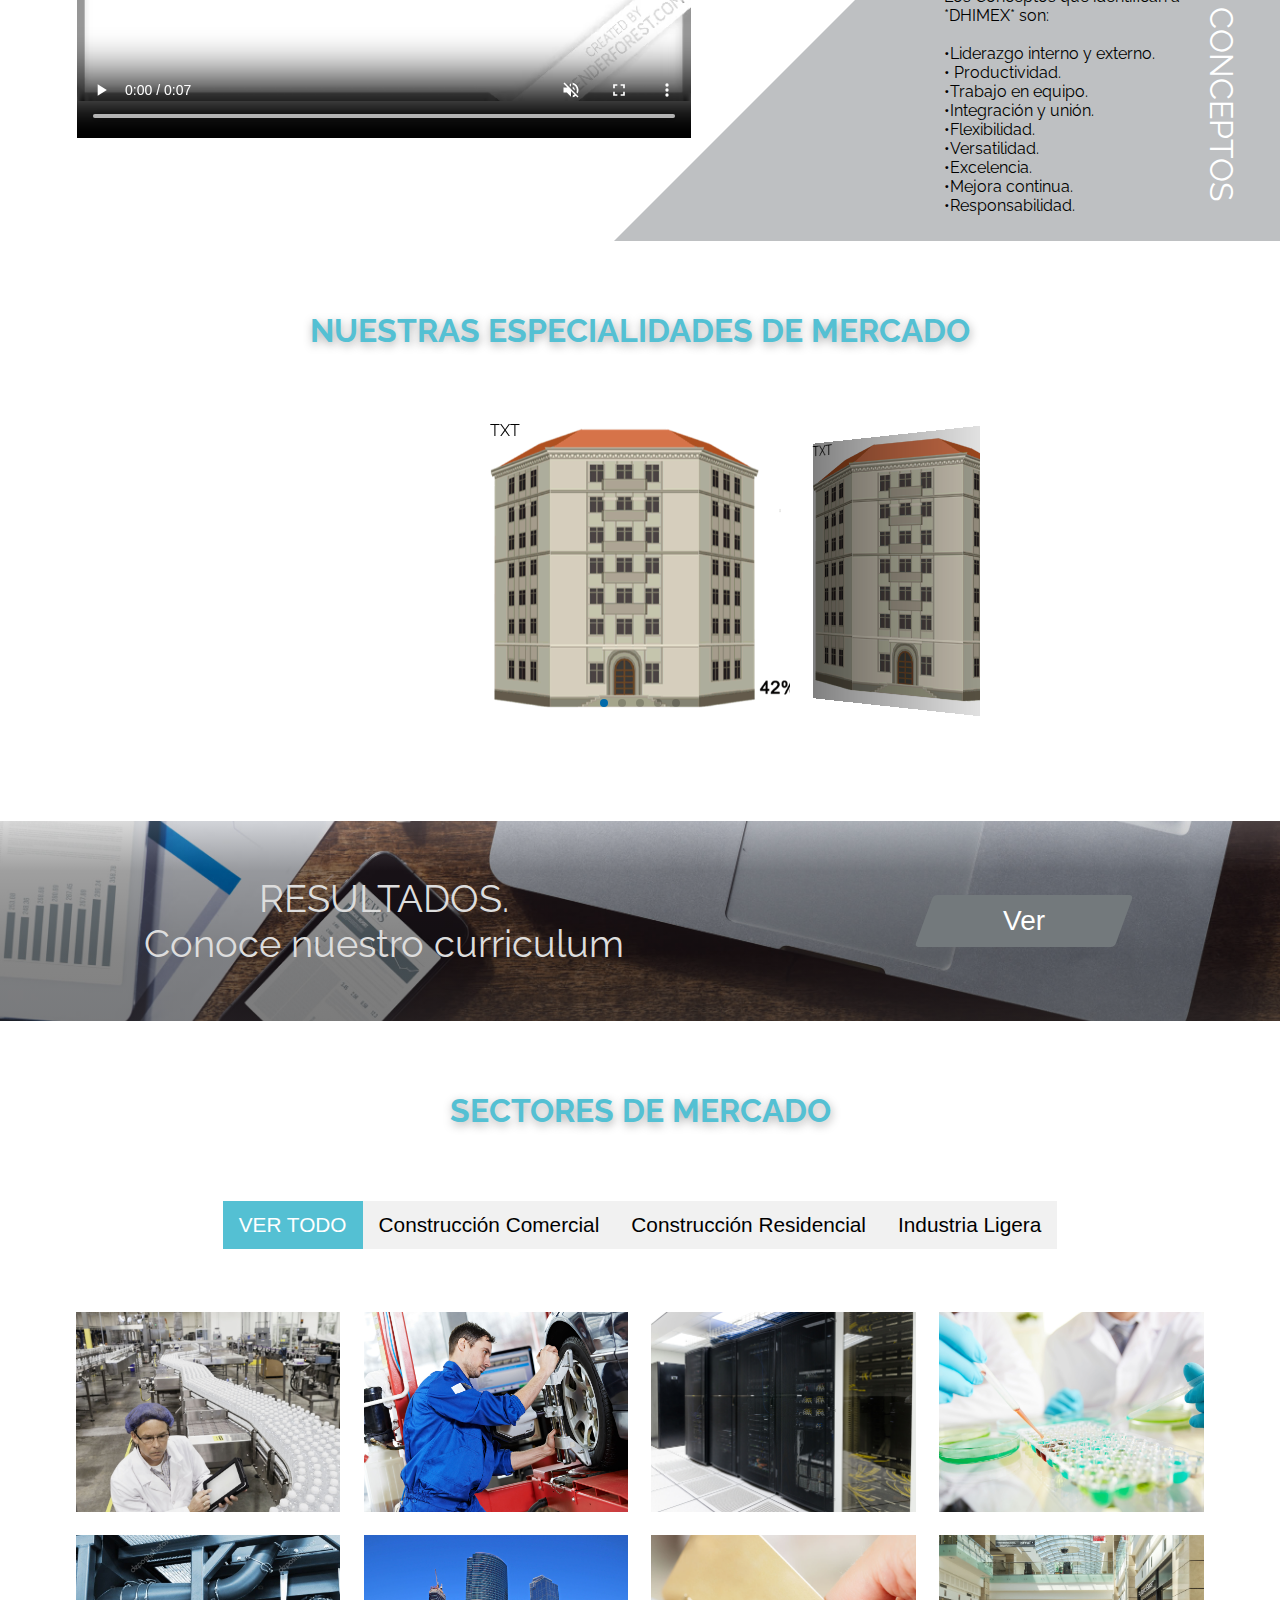
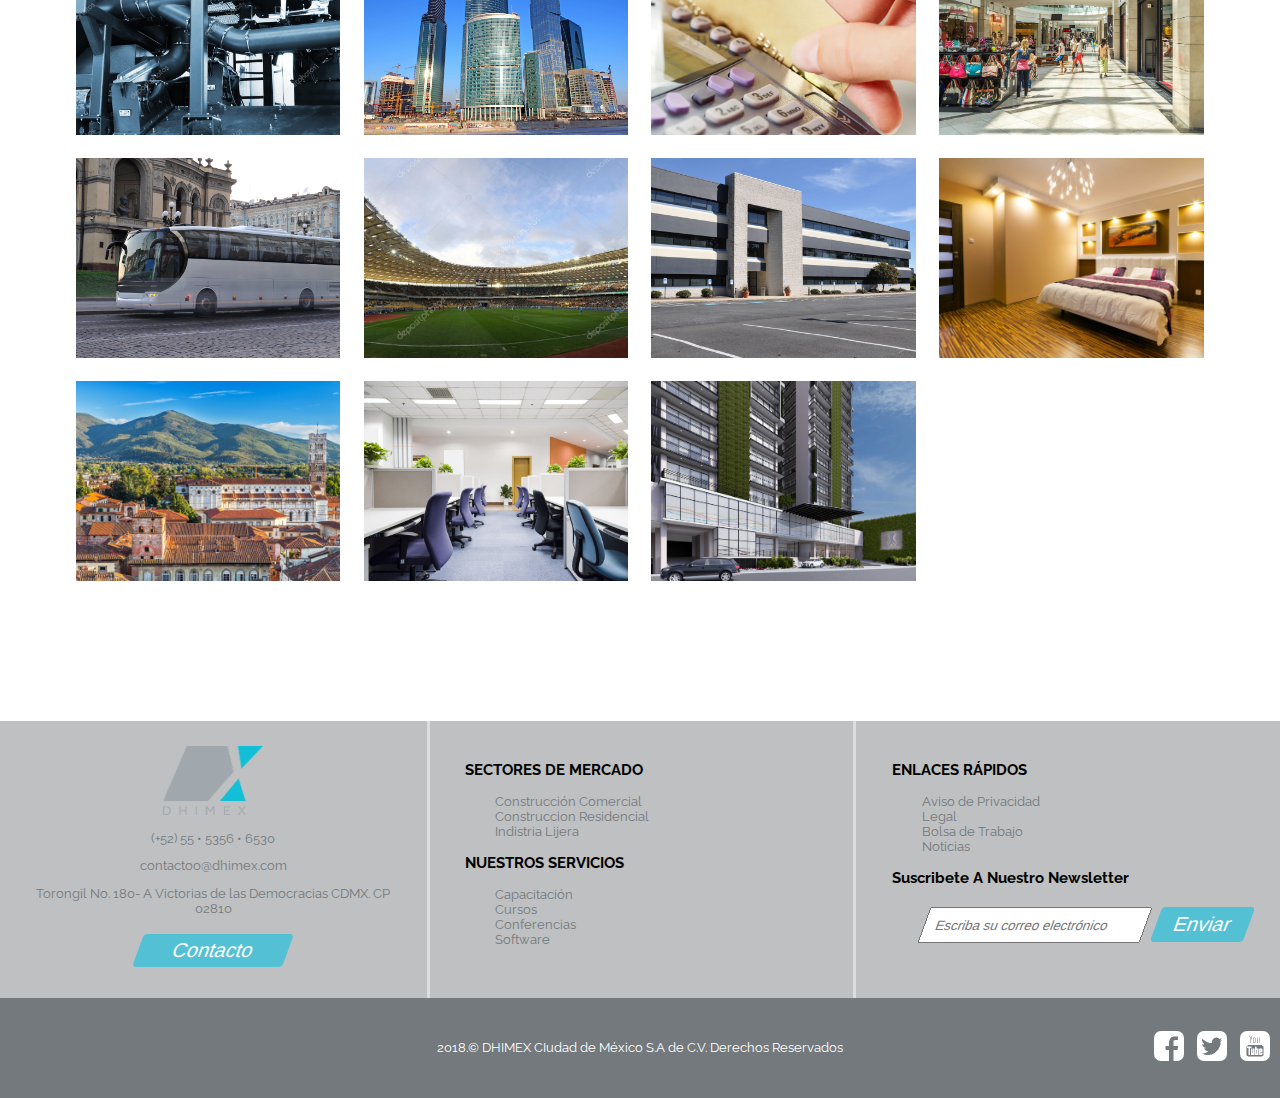
==== commit 67304a11: "CURSOS" ====
--- a/about.html
+++ b/about.html
@@ -68,17 +68,17 @@
 			<div class="mision">
 				<h2 class="tittleBold">Misión</h2>
 				<p class="visioMisio">
-					Ser la mejor opción en la ingeniería y suministro de productos hidráulicos de calidad a través de la fabricación, comercialización y servicio; ofreciendo un excelente lugar de trabajo a nuestros colaboradores, un asociado estratégico a nuestros clientes y proveedores, contribuyendo al desarrollo tecnológico del país.
+					Crear soluciones para la industria mecánica,
+					con experiencia, confiabilidad y apegados a
+					la optimización de resultados.
 				</p>
 			</div>
 			<div class="vision">
-				<h2 class="tittleBold">Valores</h2>
+				<h2 class="tittleBold">Visión</h2>
 				<p class="visioMisio">
-					>La lealtad.<br>
-					>La formalidad.<br>
-					>El desarrollo espiritual. <br>
-					>La estabilidad emocional. <br>
-					>La estabilidad y principios familiares. <br>
+					Convertir nuestras experiencias en un modelo
+					de desarrollo dentro de la industria mecánica,
+					que nos comprometa a mejorarnos día con día.
 				</p>
 			</div>
 		</div>
@@ -311,34 +311,10 @@
 				    <div class="details"> OFICINAS </div>
 				  </div>
 				</div>
-				<div class="filterDiv comercial">
-				  <div class="card">
-				    <div class="imgBx"> <img class="imagenAjustada" src="image/mercado/universidad.jpg"> </div>
-				    <div class="details"> UNIVERSIDADES </div>
-				  </div>
-				</div>
 				<div class="filterDiv residencial">
 				  <div class="card">
 				    <div class="imgBx"> <img class="imagenAjustada" src="image/mercado/casas.jpg"> </div>
-				    <div class="details"> CASAS </div>
-				  </div>
-				</div>
-				<div class="filterDiv residencial">
-				  <div class="card">
-				    <div class="imgBx"> <img class="imagenAjustada" src="image/mercado/deptos.jpg"> </div>
-				    <div class="details"> DEPARTAMENTOS </div>
-				  </div>
-				</div>
-				<div class="filterDiv residencial">
-				  <div class="card">
-				    <div class="imgBx"> <img class="imagenAjustada" src="image/mercado/lofts.jpg"> </div>
-				    <div class="details"> LOFTS </div>
-				  </div>
-				</div>
-				<div class="filterDiv residencial">
-				  <div class="card">
-				    <div class="imgBx"> <img class="imagenAjustada" src="image/mercado/residencia.jpg"> </div>
-				    <div class="details"> RESIDENCIAS </div>
+				    <div class="details"> VIVIENDA </div>
 				  </div>
 				</div>
 			</div>
@@ -352,8 +328,8 @@
 			<div class="ContEnlaces">
 				<div class="ContLinksPie">
 					<a href="index.html" "email me"><img class="logoPie" src="image/logo-dhimex.png"></a>
-					<p>55 3635-6530</p>
-					<p>dhimex-cdmexico@dhimex.com</p>
+					<p>(+52) 55 • 5356 • 6530 </p>
+					<p>contactoo@dhimex.com</p>
 					<p>Torongil No. 180- A Victorias de las Democracias CDMX. CP 02810</p>
 					<a href="contacto.html#form" title="Contactar a DHIMEX">
 						<button class="buttonPie" style="vertical-align:middle"><span class="txtBTN">Contacto </span></button></a>
--- a/style/style.css
+++ b/style/style.css
@@ -89,9 +89,9 @@
 
 .header{
 	width: 100%;
-	height: 80%;
-    position: relative;
-    background: url(../image/fondo-header.png) center no-repeat;
+	height: 90%;
+    position: relative;
+    background: url(../image/fondo-header.jpg) center no-repeat;
     background-size: cover;
 	display: flex;
 }
@@ -129,6 +129,16 @@
 	color: var(--textHover);
     display: block;
 }
+.contLink:hover {
+    margin: 0px;
+}
+
+
+.containerCuentas {
+    width: 100%;
+    display: grid;
+    grid-template-columns: auto auto auto auto auto;
+}
 
 .imgLink, .tiitleLink{
 	margin-top: 15px;
@@ -137,6 +147,7 @@
 	align-items: center;
 	vertical-align: middle;
 }
+
 
 .Contlogo{
 	width: 70%;
@@ -196,7 +207,7 @@
     background-size: cover;
     /* margin: 24px; */
     display: block;
-    margin-top: -20vh;
+    margin-top: -10vh;
 }
 
 .ContQuienes{
@@ -377,15 +388,23 @@
     float: left;
     border: 3px solid var(--aqua);
 }
+
+.logoWhats{
+        width: 20%;
+}
+.txtWhats{
+        width: 70%;
+}
+
 .FourBanner{
 	width: 100%;
 	height: auto;
 }
 .contServiceHijo{
 	border: 3px solid var(--textHover);
-	height: auto;
+    height: 90%;
 	display: block;
-	color: var(--aqua);
+	color: var(--whitteSolid);
 }
 .ContBannerServ{
     margin-top: 10%;
@@ -399,43 +418,47 @@
 }
 
 .tituloBanner{
-	font-size: 1.5em;
+    font-size: 2.5em;
 }
 
 .imgServices {
-    margin: 4%;
-    /* margin-left: 50px; */
-    /* margin-right: 50px; */
-    width: 80px;
-    height: 80px;
+    margin: 10%;
+    width: 80%;
+    height: auto;
 }
 .detailsServices{
-	font-size: .8em;
+    font-size: 1.8em;
     padding-left: 10%;
     padding-right: 10%;
-    padding-bottom: 10%;
+}
+
+.linkProductos{
+    color: var(--textHover) !important;
 }
 
 .ContCuentas{
 	height: 300px;
 }
 
+.yearCourse{
+    width: 100% !important;
+    font-size: 1em !important;
+}
+
 .imgCuenta{
-    height: 100px;
-    -webkit-box-sizing: border-box;
-    -moz-box-sizing: border-box;
-    box-sizing: border-box;
-    /* display: block; */
-    width: 18%;
-    height: auto;
-    margin: 2% 1% 2% 1%;
-    text-align: center;
-    /* font-size: 15px; */
+    width: auto;
+    height: 25%;
+    margin: 5% 5% 5% 5%;
+}
+
+.curList{
+        text-decoration: blink !important;
+    list-style: circle !important;
+}
+.contCounts{
     display: flex;
     justify-content: center;
     align-items: center;
-    float: left;
-    /* border: 3px solid var(--aqua); */
 }
 
 .ContCuentas{
@@ -1255,7 +1278,6 @@
 }
 
 select {
-   border: none;
    font-size: 10px;
    height: 30px;
    width: 100%;
@@ -1271,7 +1293,6 @@
 }
 
 select, option{
-    color: var(--aqua);
     font-size: .9em;
 }
 
@@ -1523,7 +1544,7 @@
     /* top: 20px; */
     left: 10px;
     overflow-x: hidden;
-    /* padding: 8px 0; */
+        display: none;
 }
 
 .vertical-menu {
@@ -1756,8 +1777,8 @@
 }
 
 .contDivCurso{
-    width: 31%;
-    height: 350px;
+    width: 47%;
+    height: auto;
     border: var(--aqua) solid 1px;
 }
 
@@ -1800,11 +1821,12 @@
     color: var(--grey1);
 }
 .tamCurso1{
-    width: 40%;
+    width: 25%;
 }
 .tamCurso2{
     font-size: 12px;
-    width: 60%;
+    width: 70%;
+    padding-right: 5%;
 }
 .imgOK{
     width: 15px;
@@ -1829,6 +1851,10 @@
 .txtAddres{
     width: 100%;
     display: flex;
+}
+
+.modificar{
+    cursor: pointer;
 }
 .txtDirCurso{
     font-size: 13px;
@@ -2201,9 +2227,17 @@
         margin: 3% 3% 3% 3%;
     }
 
-    .imgCuenta {
-        width: 15%;
-        margin: 0% 1% 0% 1%;
+.imgCuenta {
+    width: 60%;
+    margin: 5% 5% 5% 5%;
+}
+
+.containerCuentas {
+    grid-template-columns: auto auto auto;
+}
+
+    .ContCuentas {
+        height: 150px;
     }
 
     .ContBelive {
@@ -2283,6 +2317,18 @@
     display: none;
 	}
 
+    .containerCuentas {
+    grid-template-columns: auto;
+}
+
+.imgCuenta {
+    width: 40%;
+}
+
+.ContCuentas {
+    height: 150px;
+}
+
 	.ContX {
 	    width: 5%;
 	}
@@ -2585,7 +2631,7 @@
 	    font-size: 3em;
 	}
 	.sidenav1 {
-	    padding-top: 0%;
+	    padding-top: 10%;
 	}
 	.logoHeader {
 	    margin: 5%;
@@ -2652,12 +2698,235 @@
 .ContMap, .contFormCampo {
     display: flex;
 }
-
-}
-
-/*
-.MenuSpan{
-	z-index: -1;
-}
-
-*/
+	.header {
+	    height: 100%;
+	}
+	#contenido {
+	    background-color: var(--whitteSolid) !important;
+	    margin-top: 0vh;
+	}
+	.cont2Link {
+	    margin-bottom: 0px;
+	    display: flex;
+	}
+	.contLink {
+    margin: 5px;
+    font-size: 12px;
+	}
+	.xDhimex {
+	    right: 30%;
+	}
+	.contHijoServ {
+	    width: 95%;
+	}
+
+	.PentaDhimex {
+	    right: 75%;
+	}
+	.Contlogo, .gpoBotones {
+	    display: none;
+	}
+	.ContMenu {
+	    display: flex;
+	}
+	.contHijoServ {
+	    width: 44%;
+	    height: 200px;
+	}
+	.imgServices {
+	    margin: 10px;
+	    width: 30px;
+	    height: 30px;
+	}
+	.tituloBanner {
+	    margin: 0px;
+	}
+
+}
+
+
+.PVSystem{
+	width: 100%;
+}
+
+.IMGSystem{
+	width: 20%;
+}
+
+.txtSystem{
+	width: auto;
+	height: auto;
+	position: relative;
+	padding-left: 2%;
+	padding-top: 2%;
+	padding-right: 2%;
+	padding-bottom: 2%;
+}
+.caja0{
+	width: 100%;
+	display: flex;
+	box-shadow: 1px 1px 1px 1px #fff, 0 0px 0 1px #ddd, -1px 1px 1px 2px #ddd inset;
+}
+
+.caja1{
+	width: 48%;
+	margin: 1%;
+}
+.caja2{
+	width: 46%;
+	margin: 2%;
+}
+.caja4{
+	width: 94%;
+	margin: 2%;
+}
+
+.caja20{
+	width: 50%;
+	display: block;
+	margin: 2%;
+}
+.btn20{
+	width: 50%;
+	margin-left: 50%;
+}
+.dataIngreso{
+	display: flex;
+}
+.cotizaForm{
+	width: 100%;
+	height: auto;
+	display: flex;
+	justify-content: flex-end;
+	align-items: center;
+}
+
+.textCotiza{
+	position: relative;
+	width: 65%;
+	height: 20px;
+	padding: 13px;
+	margin-left: 2%;
+	display: flex;
+	margin-top: 5px;
+	margin-bottom: 5px;
+}
+.cotiza1A{
+	    width: 55%;
+}
+.DespCotiza{
+	position: relative;
+	width: 55%;
+	height: 20px;
+	margin-left: 2%;
+	display: flex;
+	margin-top: 5px;
+	margin-bottom: 5px;
+}
+.hoursSelect{
+	width: auto;
+	margin-left: 5px;
+	margin-right: 5px;
+}
+.dateTimeReg{
+	display: flex;
+align-items: center;
+}
+.userB{
+	display: flex;
+	width: 65%;
+	margin-left: 25%;
+}
+
+.btnCotizador{
+	background-color: var(--aqua);
+	border-color: var(--whittesolid);
+}
+.form-control{
+	width: 80% !important;
+margin-left: 10% !important;
+}
+
+.tablaCosto, .contBOtonesCotiza{
+	width: 50%;
+    text-align: center;
+    align-items: center;
+    position: relative;
+    display: grid;
+	  justify-content: center;
+}
+/*TABLE SISTEMA*/
+.tg  {width: 100%; margin: 10px;border-collapse:collapse;border-spacing:0;border-color:#ccc;}
+.tg td{font-size:14px;padding:10px 5px;border-style:solid;border-width:1px;overflow:hidden;word-break:normal;border-color:#ccc;color:#333;background-color:#fff;}
+.tg th{font-size:14px;font-weight:normal;padding:10px 5px;border-style:solid;border-width:1px;overflow:hidden;word-break:normal;border-color:#ccc;color:#333;background-color:#f0f0f0;}
+.tg .tg-baqh{text-align:center;}
+.tg .tg-amwm{font-weight:bold;text-align:center;}
+
+.tg .tg-buh4{background-color:#f9f9f9;text-align:center;}
+.tg .tg-mrzz{background-color:#f9f9f9;text-align:center;}
+.tg .tg-hgcj{font-weight:bold;text-align:center}
+.tg .tg-amwm{font-weight:bold;text-align:center;}
+.tg .tg-0lax{text-align:center;;vertical-align:top}
+
+
+.tblDatas{
+width: 98%;
+margin: 1%;
+border-collapse: collapse;
+border-spacing: 0;
+border-color: #ccc;
+}
+/*BOTONES*/
+.btnLimpiar{
+	  background: url("iconos.gif") no-repeat scroll 0 0 transparent;
+}
+.btnSendCot{
+	width: 20%;
+	float: right;
+}
+.btnClean {
+	-moz-box-shadow:inset 0px 1px 0px 0px #ffffff;
+	-webkit-box-shadow:inset 0px 1px 0px 0px #ffffff;
+	box-shadow:inset 0px 1px 0px 0px #ffffff;
+	background-color:#f9f9f9;
+	-webkit-border-top-left-radius:0px;
+	-moz-border-radius-topleft:0px;
+	border-top-left-radius:0px;
+	-webkit-border-top-right-radius:0px;
+	-moz-border-radius-topright:0px;
+	border-top-right-radius:0px;
+	-webkit-border-bottom-right-radius:0px;
+	-moz-border-radius-bottomright:0px;
+	border-bottom-right-radius:0px;
+	-webkit-border-bottom-left-radius:0px;
+	-moz-border-radius-bottomleft:0px;
+	border-bottom-left-radius:0px;
+	text-indent:0;
+	border:1px solid #dcdcdc;
+	display:inline-block;
+	color:#666666;
+	font-family:Arial;
+	font-size:15px;
+	font-weight:bold;
+	font-style:normal;
+	height:40px;
+	line-height:40px;
+	width:100px;
+	text-decoration:none;
+	text-align:center;
+	text-shadow:1px 1px 0px #ffffff;
+}.btnClean:hover {
+	background-color:#e9e9e9;
+}.btnClean:active {
+	position:relative;
+	top:1px;
+}
+
+.bt{
+	margin-bottom: 10px;
+	margin-top: 10px;
+}
+
+.textoForms{
+	    font-weight: 700;
+}
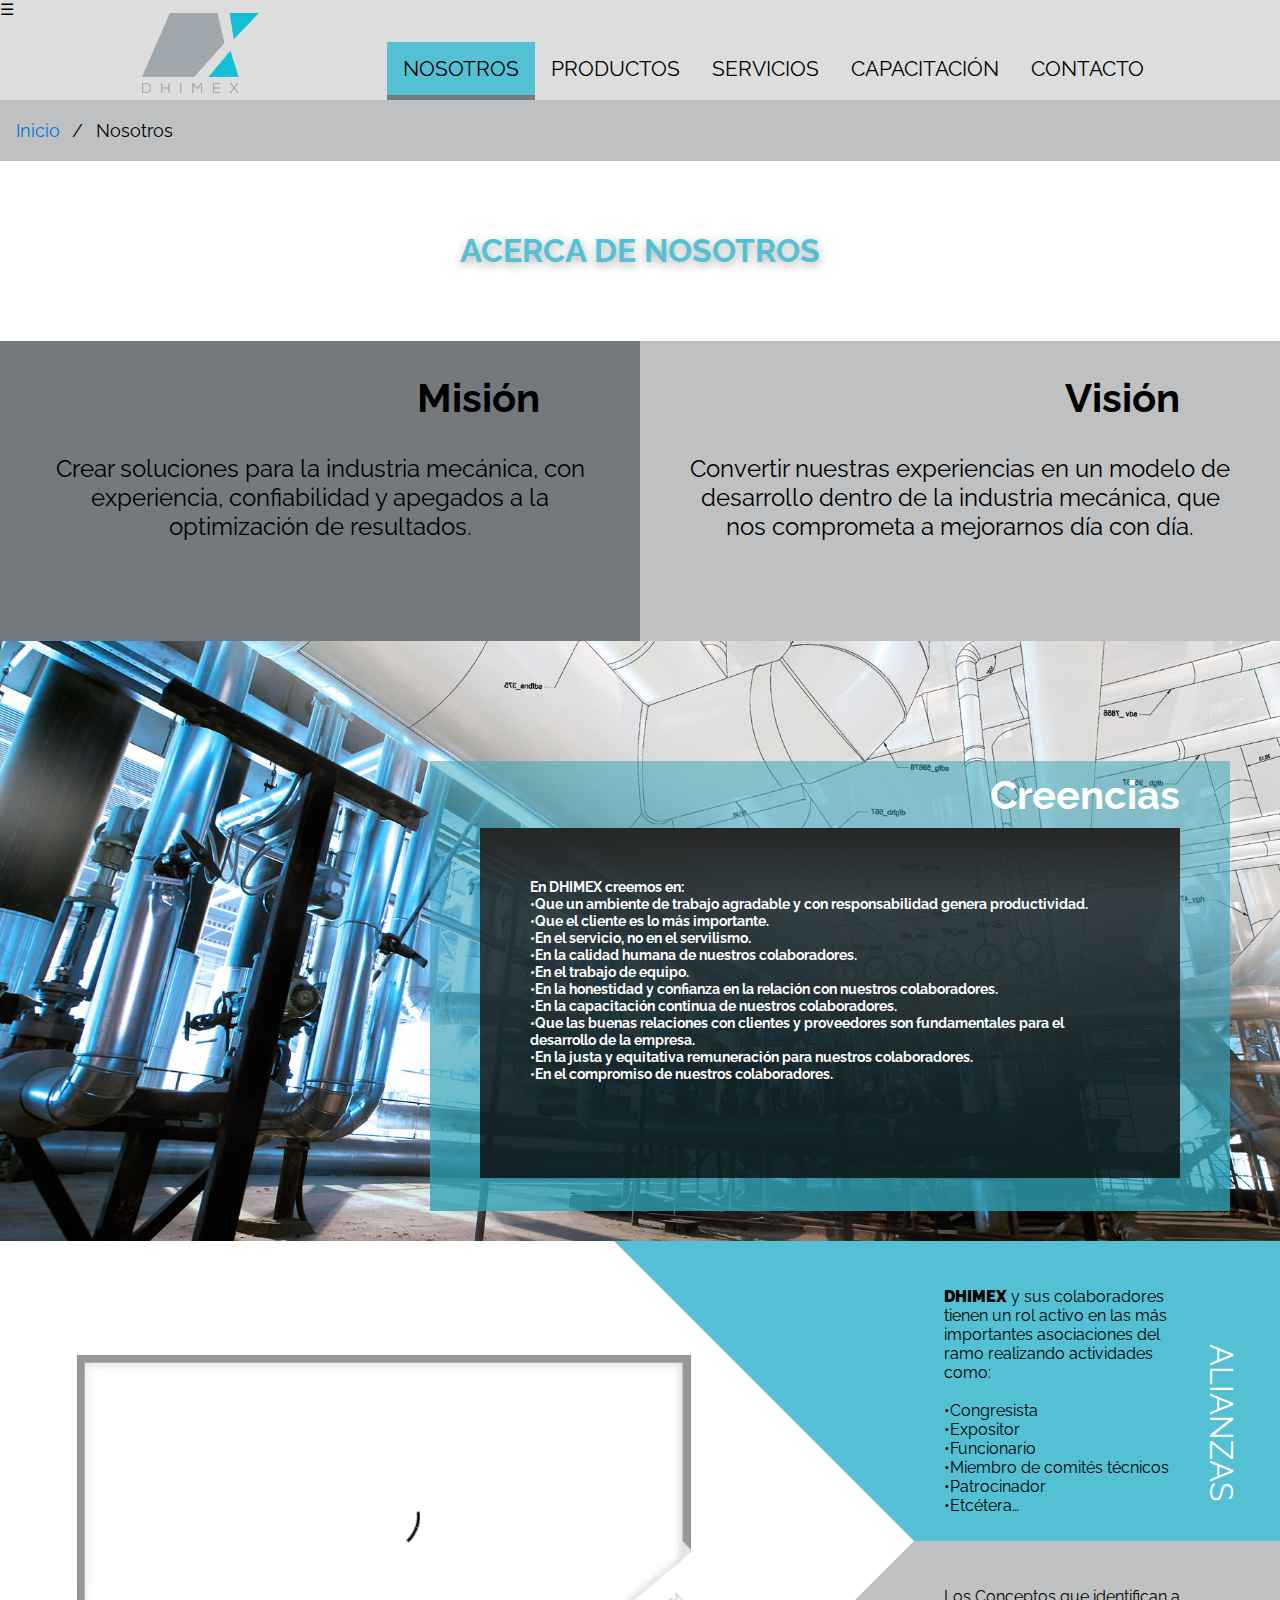
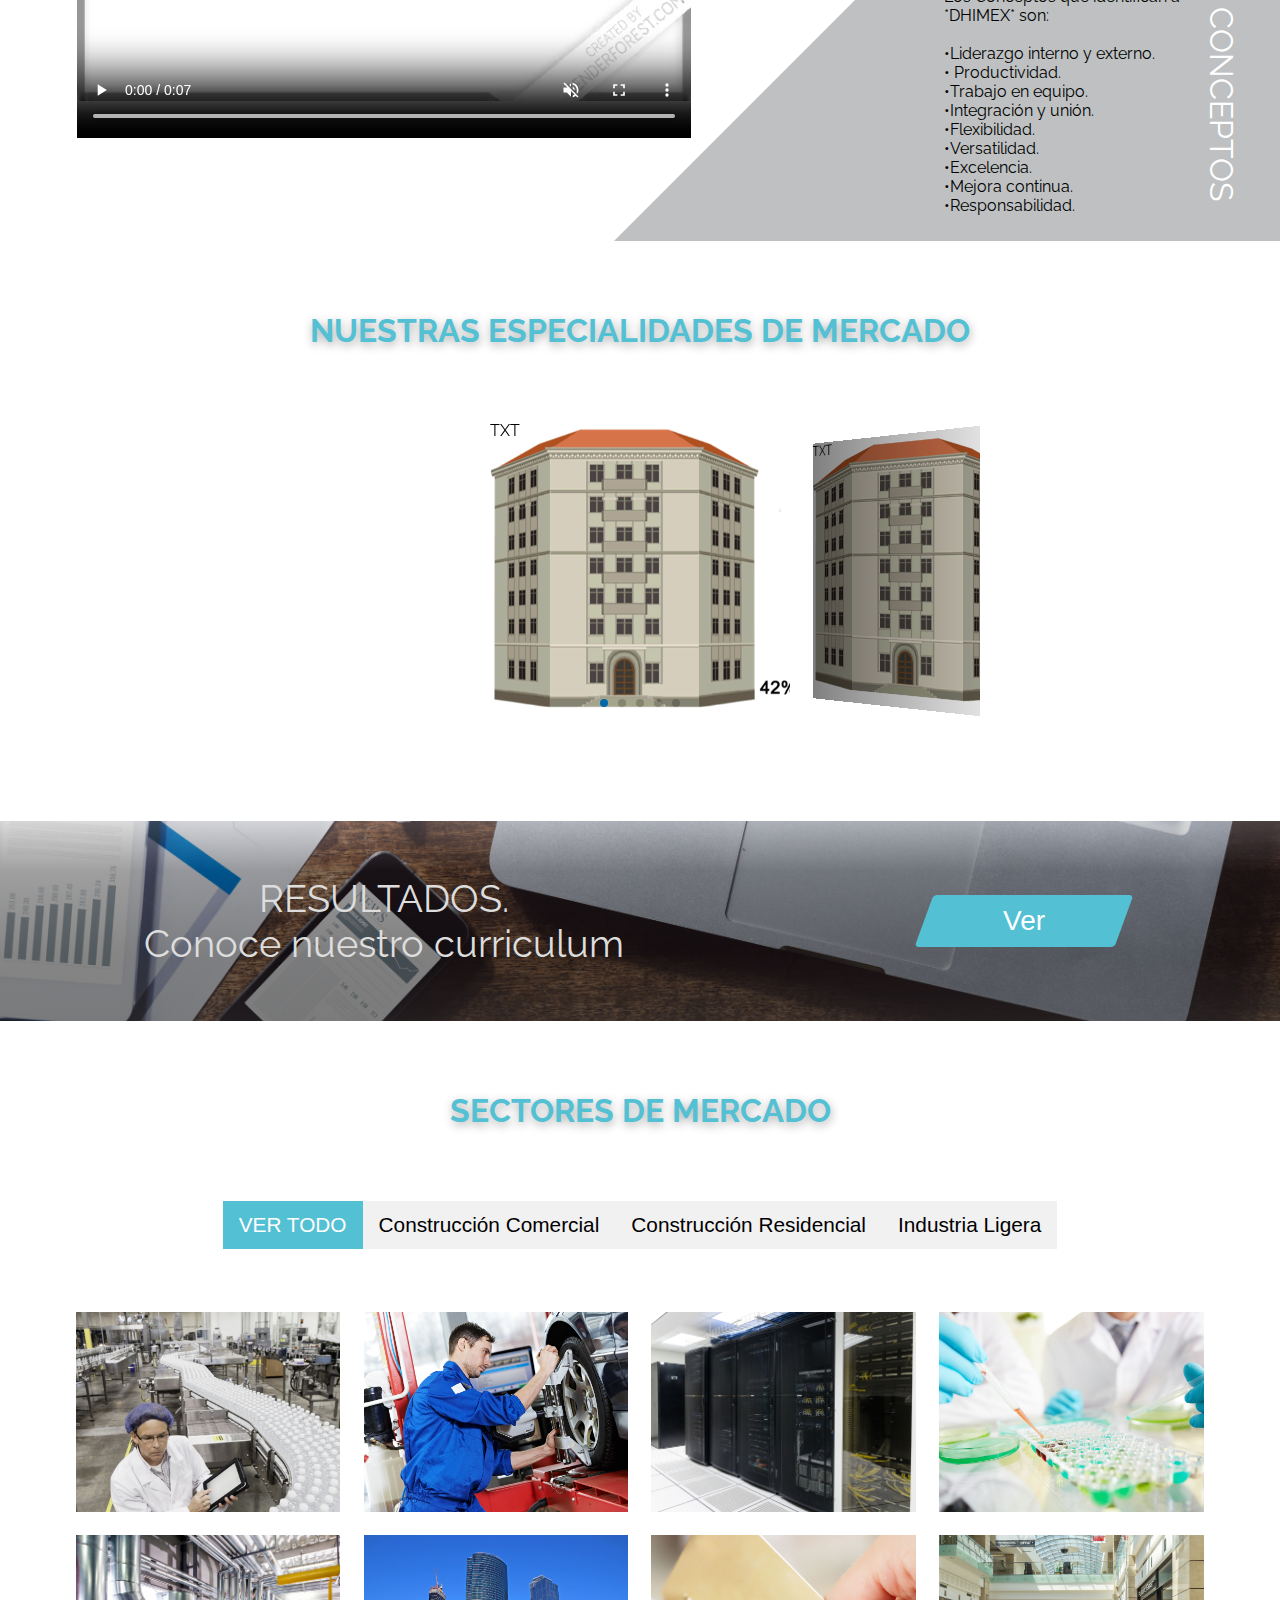
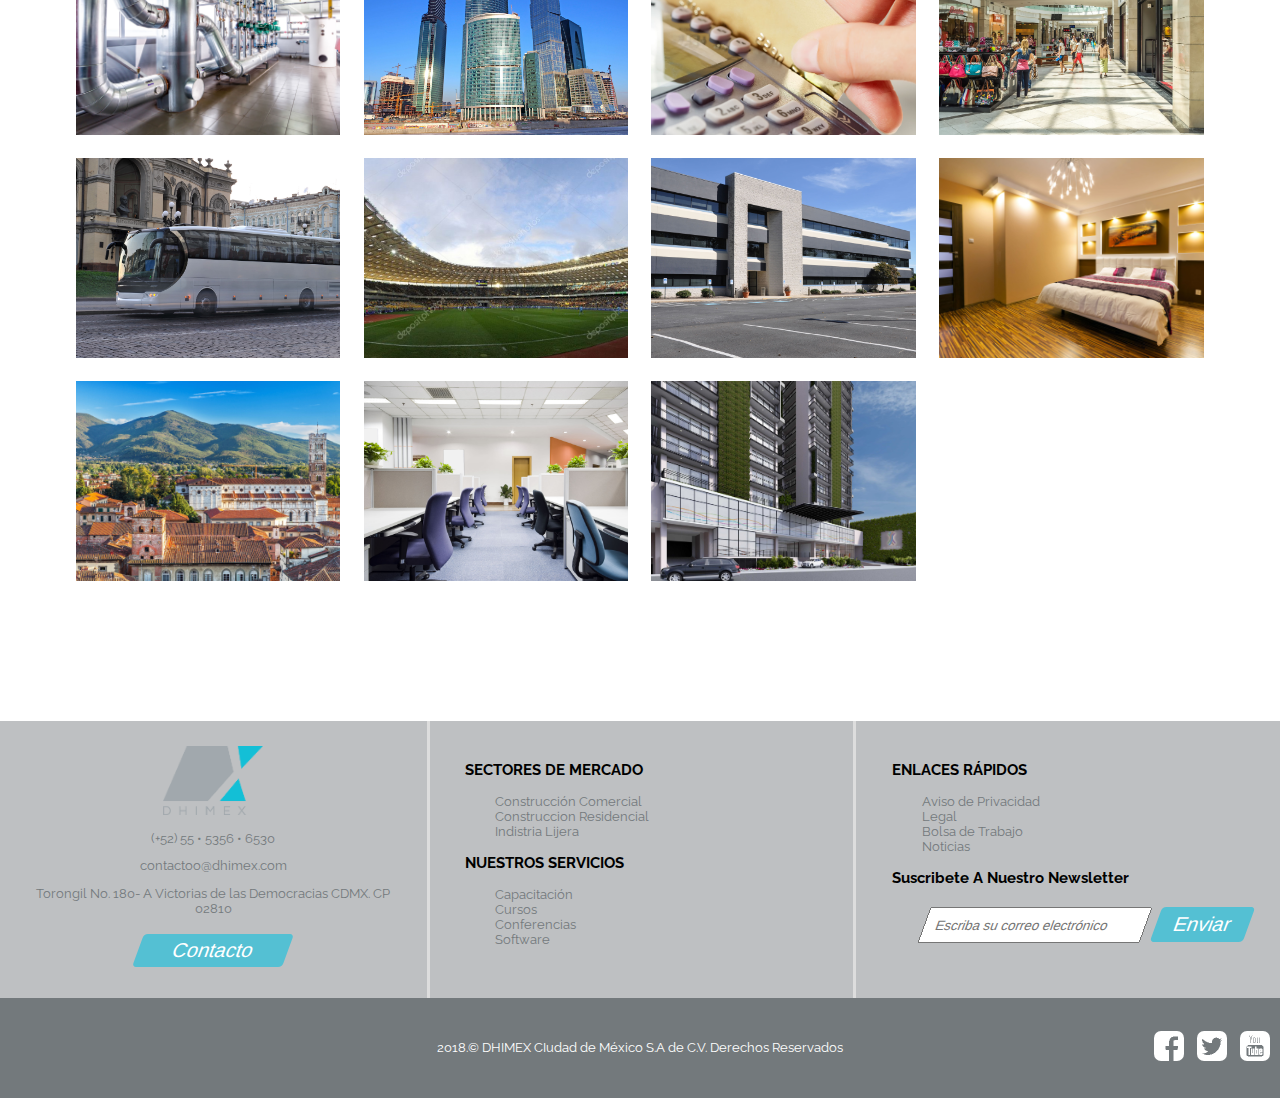
==== commit 81ea25e2: "Cursos" ====
--- a/about.html
+++ b/about.html
@@ -21,7 +21,7 @@
 		<img class="logoHeader" src="image/logo-dhimex.png" alt="Logo Dhimex">
 	</div>
 	<a href="about.html">NOSOTROS</a>
-	<a href="productos.php">PRODUCTOS</a>
+	<a href="catalogo.html">PRODUCTOS</a>
 	<a href="servicios.html">SERVICIOS</a>
 	<a href="capacitacion.php">CAPACITACIÓN</a>
 	<a href="contacto.html">CONTACTO</a>
@@ -37,7 +37,7 @@
 				</div>
 				<div class="topnav" id="myTopnav">
 				  <a class="onFocus" href="about.html">NOSOTROS</a>
-				  <a href="productos.php">PRODUCTOS</a>
+				  <a href="catalogo.html">PRODUCTOS</a>
 				  <a href="servicios.html">SERVICIOS</a>
 				  <a href="capacitacion.php">CAPACITACIÓN</a>
 				  <a href="contacto.html">CONTACTO</a>
@@ -208,7 +208,7 @@
 				</div>
 				<div class="BannerBoton">
 					<a href="curriculum.html">
-						<button class="button" style="vertical-align:middle"><span>Ver</span></button>
+						<button class="button btnAqua" style="vertical-align:middle"><span>Ver</span></button>
 					</a>
 
 				</div>
@@ -253,7 +253,7 @@
 				</div>
 				<div class="filterDiv ligera">
 				  <div class="card">
-				    <div class="imgBx"> <img class="imagenAjustada" src="image/mercado/metalmecanica.jpg"> </div>
+				    <div class="imgBx"> <img class="imagenAjustada" src="image/banner2Services.jpg"> </div>
 				    <div class="details"> METALMECÁNICA </div>
 				  </div>
 				</div>
--- a/style/style.css
+++ b/style/style.css
@@ -73,6 +73,14 @@
 filter: progid:DXImageTransform.Microsoft.gradient( startColorstr='#2fa2b6', endColorstr='#2fa2b6', GradientType=0 );
 }
 
+.filtrerWthas{
+	/* Permalink - use to edit and share this gradient: http://colorzilla.com/gradient-editor/#0e0e0e+0,000000+100&0.77+0,0.76+100 */
+	background: -moz-linear-gradient(top, rgba(14,14,14,0.77) 0%, rgba(0,0,0,0.76) 100%); /* FF3.6-15 */
+	background: -webkit-linear-gradient(top, rgba(14,14,14,0.77) 0%,rgba(0,0,0,0.76) 100%); /* Chrome10-25,Safari5.1-6 */
+	background: linear-gradient(to bottom, rgba(14,14,14,0.77) 0%,rgba(0,0,0,0.76) 100%); /* W3C, IE10+, FF16+, Chrome26+, Opera12+, Safari7+ */
+	filter: progid:DXImageTransform.Microsoft.gradient( startColorstr='#c40e0e0e', endColorstr='#c2000000',GradientType=0 ); /* IE6-9 */
+}
+
 *{
     transition: width 2s;
 }
@@ -86,6 +94,14 @@
 	width: 100%;
 	height: 100vh;
 }
+
+/*ID FORMS*/
+#iUser{
+	display: none;
+}
+/*ID FORMS*/
+
+/*------------------------------*/
 
 .header{
 	width: 100%;
@@ -250,6 +266,8 @@
     border-bottom: var(--grey1) solid 10px;
     padding-top: 0px;
     padding-bottom: 20px;
+
+	      margin-left: 10%;
 }
 .gralBoton{
 	background-color: var(--grey1);
@@ -473,7 +491,12 @@
     stroke: var(--grey1);
     stroke-width: 0;
 }
-
+.txtAcor{
+	width: 98%;
+	font-size: 2em !important;
+	text-align: center;
+	padding: 1%;
+}
 .contTriangulo {
     /* width: 954px; */
     height: 190%;
@@ -494,7 +517,9 @@
 	height: 100%;
 	display: block;
 }
-
+.productosName:hover{
+	background-color: var(--aqua);
+}
 .ContEnlaces{
 	width: 100%;
 	height: auto;
@@ -503,7 +528,13 @@
 	font-size: .8em;
 	color: var(--grey1);
 }
-
+.txtCOntCata{
+	padding: 20px;
+	width: 100%;
+	height: auto;
+	display: flex;
+	justify-content: center;
+}
 .ContLinksPie{
     width: 33.33%;
     display: block;
@@ -519,6 +550,11 @@
     justify-content: center;
     align-items: center;
     float: left;
+}
+.imgMarcas{
+	width: 90%;
+height: auto;
+margin: 5% 5% 5% 5%;
 }
 
 .borderPie{
@@ -547,6 +583,11 @@
 		-o-transform: skew(-20deg);
 		transform: skew(-20deg);
 }
+.containerCatalog {
+    width: 100%;
+    display: grid;
+    grid-template-columns: auto auto auto auto;
+}
 
 .buttonPie:hover{
 	background-color: var(--grey1);
@@ -869,8 +910,8 @@
 
 .visioMisio{
 	padding-left: 50px;
-    padding-right: 50px;
-    font-size: .9em;
+	padding-right: 50px;
+	font-size: 1.5em;
 }
 .ContBelive{
     width: 100%;
@@ -1575,12 +1616,18 @@
 }
 
 .main {
-    width: 80%;
+    width: 100%;
     margin-left: 5%;
     margin-right: 5%;
     font-size: 28px;
     padding: 0px 10px;
     position: relative;
+}
+
+.txtCursosEnunciado{
+	font-size: 1em;
+	color: var(--aqua);
+text-shadow: 1px 3px 10px #aaa;
 }
 
 .contTContacto{
@@ -1777,8 +1824,8 @@
 }
 
 .contDivCurso{
-    width: 47%;
-    height: auto;
+    width: 30%;
+    height: 550px;
     border: var(--aqua) solid 1px;
 }
 
@@ -1821,12 +1868,14 @@
     color: var(--grey1);
 }
 .tamCurso1{
-    width: 25%;
+	width: 100%;
+	display: flex;
+	display: flex;
+	justify-content: center;
 }
 .tamCurso2{
     font-size: 12px;
     width: 70%;
-    padding-right: 5%;
 }
 .imgOK{
     width: 15px;
@@ -1840,12 +1889,12 @@
     text-align: center;
     font-size: 17px;
     margin: 0px;
-    padding: 5%;
+    padding: 2%;
 }
 .contCoste{
     width: 100%;
     height: auto;
-    display: flex;
+    display: initial;
 }
 
 .txtAddres{
@@ -2834,8 +2883,8 @@
 }
 .userB{
 	display: flex;
-	width: 65%;
-	margin-left: 25%;
+	width: 100%;
+	/* margin-left: 25%; */
 }
 
 .btnCotizador{
@@ -2843,16 +2892,17 @@
 	border-color: var(--whittesolid);
 }
 .form-control{
-	width: 80% !important;
-margin-left: 10% !important;
+	width: 100% !important;
+	margin-left: 2% !important;
+	margin-right: 2% !important;
 }
 
 .tablaCosto, .contBOtonesCotiza{
-	width: 50%;
+	width: 100%;
     text-align: center;
     align-items: center;
     position: relative;
-    display: grid;
+    display: flex;
 	  justify-content: center;
 }
 /*TABLE SISTEMA*/
@@ -2923,10 +2973,15 @@
 }
 
 .bt{
-	margin-bottom: 10px;
-	margin-top: 10px;
+margin: 20px;
 }
 
 .textoForms{
 	    font-weight: 700;
 }
+
+
+
+.ingresaUser{
+	display: flex;
+}
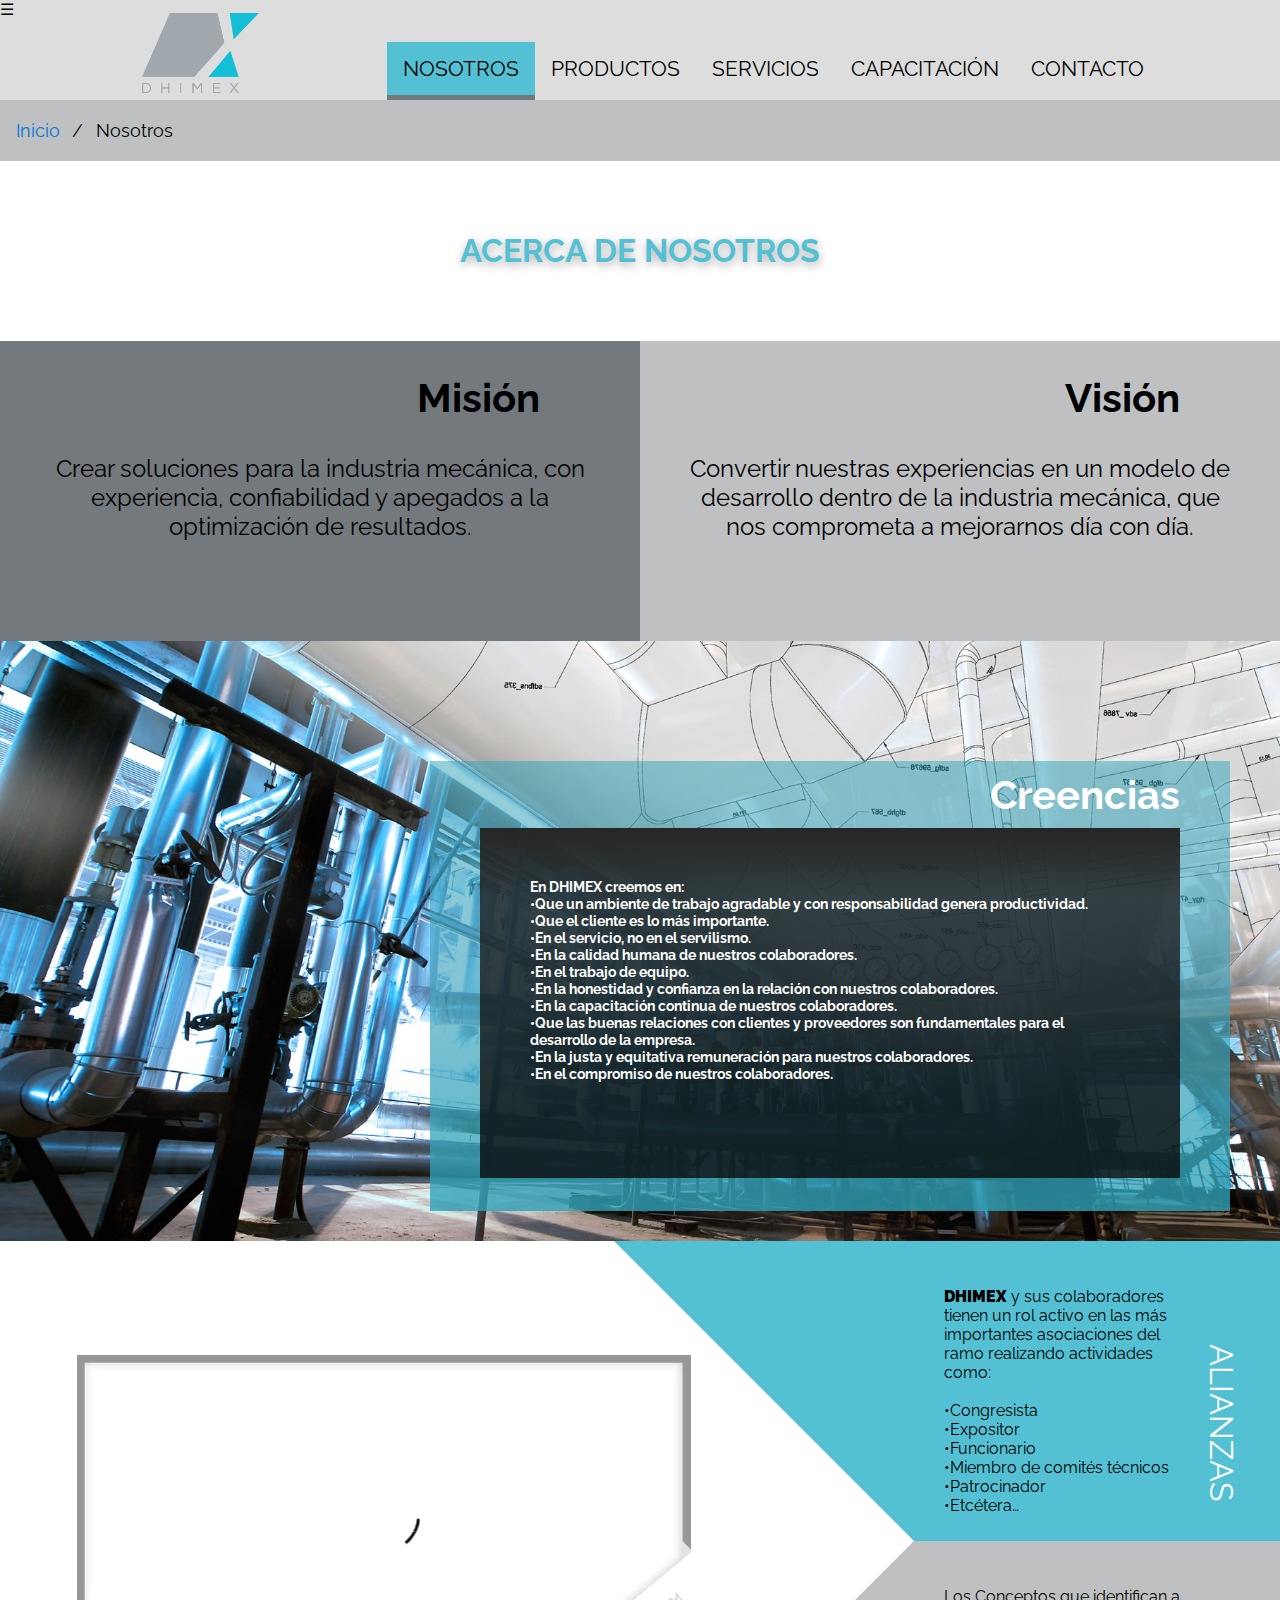
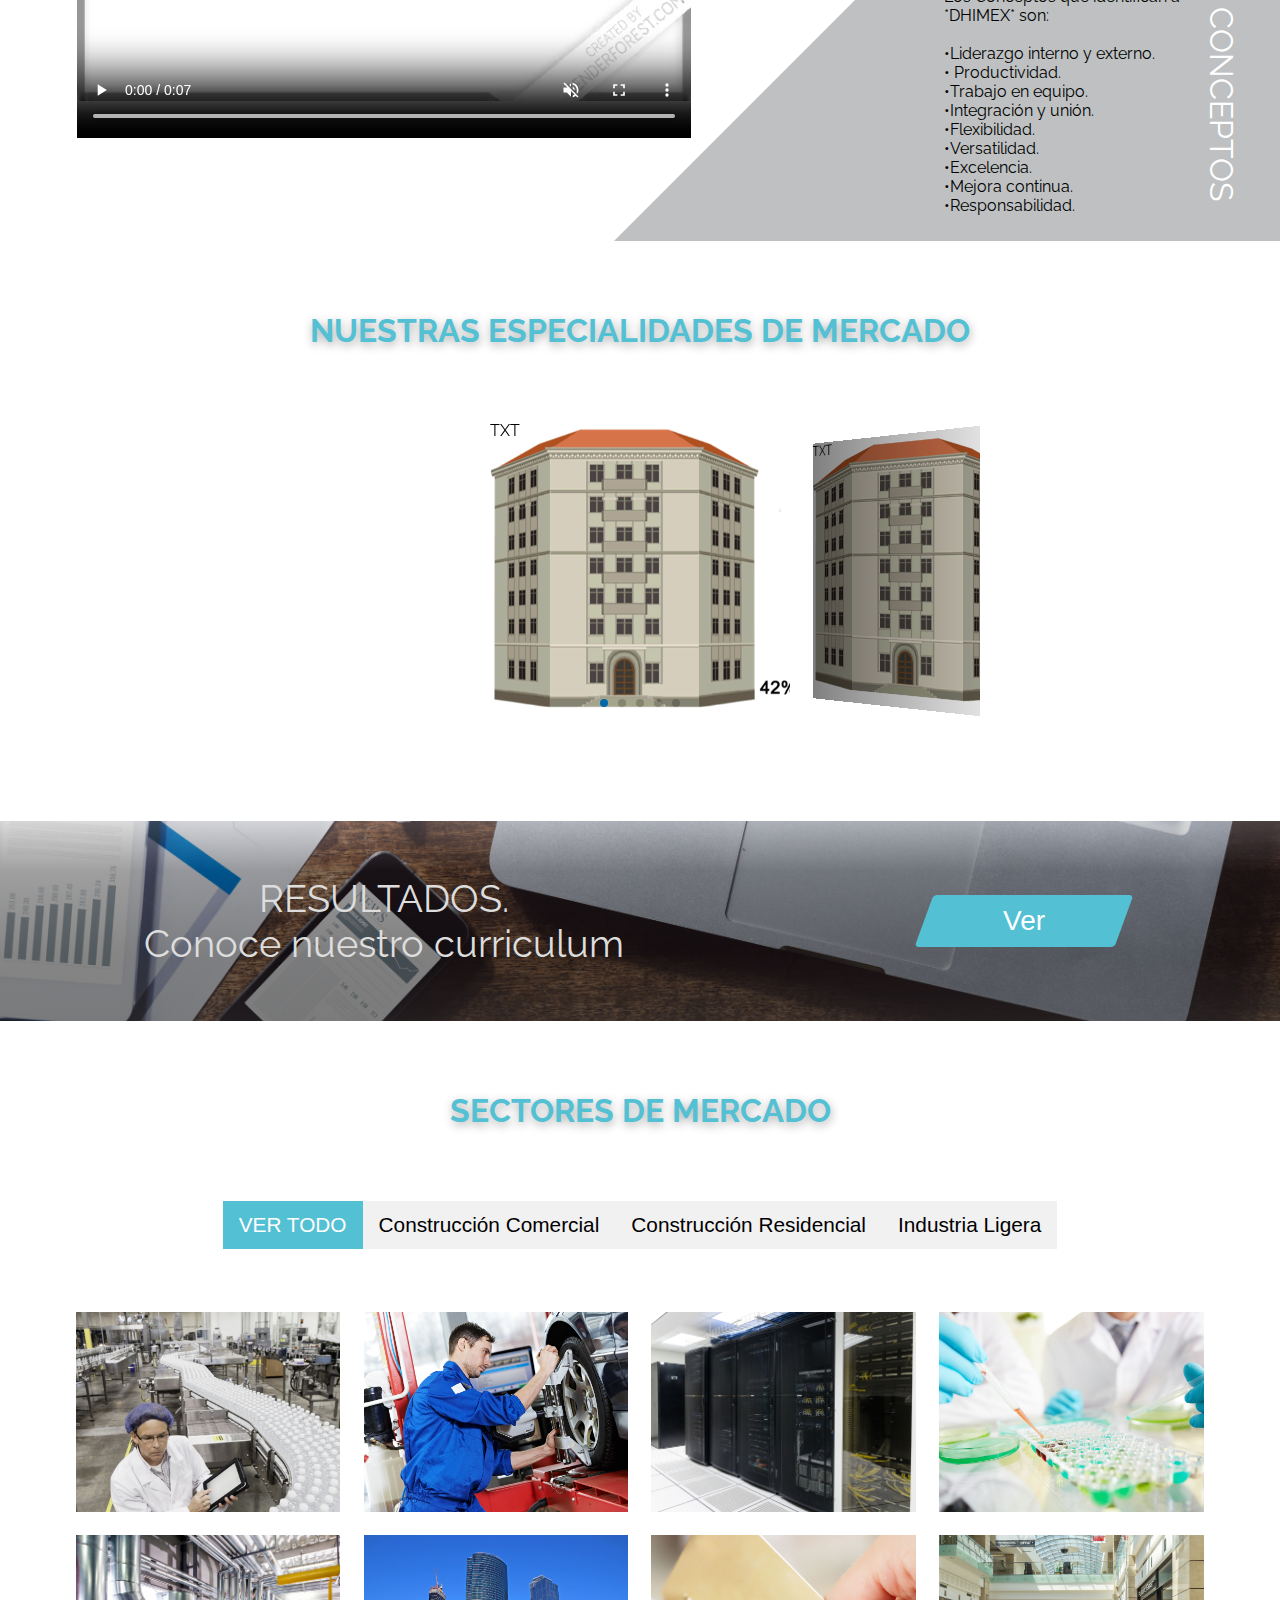
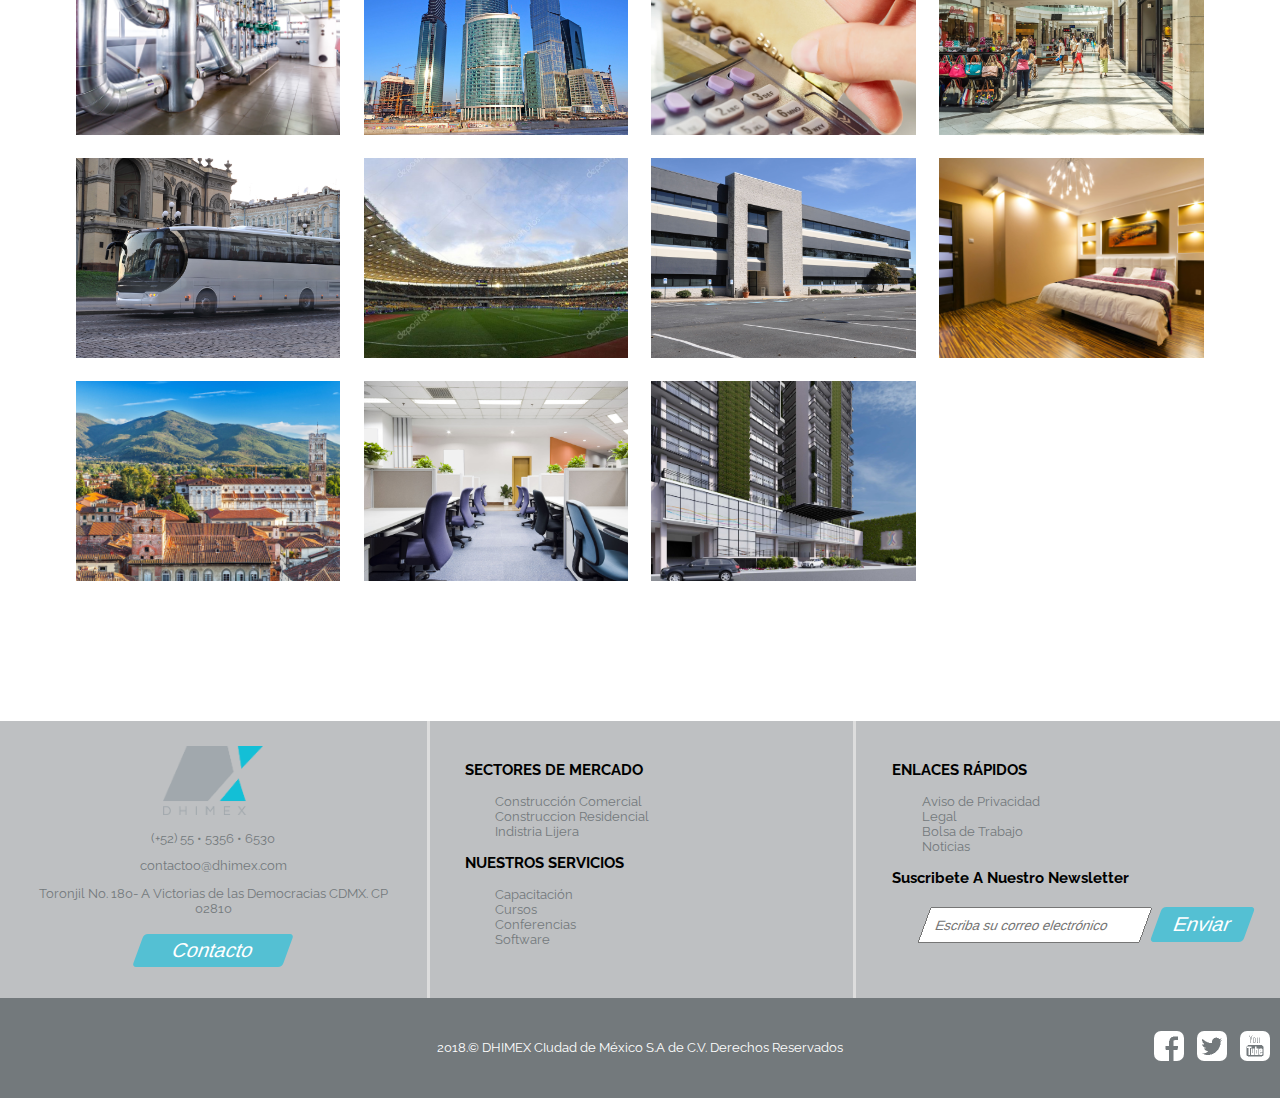
==== commit 0e1d03ce: "Cambios FORMS" ====
--- a/about.html
+++ b/about.html
@@ -330,7 +330,7 @@
 					<a href="index.html" "email me"><img class="logoPie" src="image/logo-dhimex.png"></a>
 					<p>(+52) 55 • 5356 • 6530 </p>
 					<p>contactoo@dhimex.com</p>
-					<p>Torongil No. 180- A Victorias de las Democracias CDMX. CP 02810</p>
+					<p>Toronjil No. 180- A Victorias de las Democracias CDMX. CP 02810</p>
 					<a href="contacto.html#form" title="Contactar a DHIMEX">
 						<button class="buttonPie" style="vertical-align:middle"><span class="txtBTN">Contacto </span></button></a>
 				</div>
--- a/style/style.css
+++ b/style/style.css
@@ -552,9 +552,9 @@
     float: left;
 }
 .imgMarcas{
-	width: 90%;
-height: auto;
-margin: 5% 5% 5% 5%;
+	width: 150px;
+	height: auto;
+	margin: 5% 5% 5% 5%;
 }
 
 .borderPie{
@@ -1949,7 +1949,8 @@
 }
 
 .imgBannerHome{
-    height: 50px;
+	height: 50px;
+	margin-top: 10px;
 }
 
 .productoMje{
@@ -2375,7 +2376,7 @@
 }
 
 .ContCuentas {
-    height: 150px;
+    height: auto;
 }
 
 	.ContX {
@@ -2445,7 +2446,7 @@
 .contHijoServ {
     -moz-box-sizing: border-box;
     width: 98%;
-    height: 260px;
+    height: auto;
     border: 3px solid var(--google);
 }
 .imgServices {
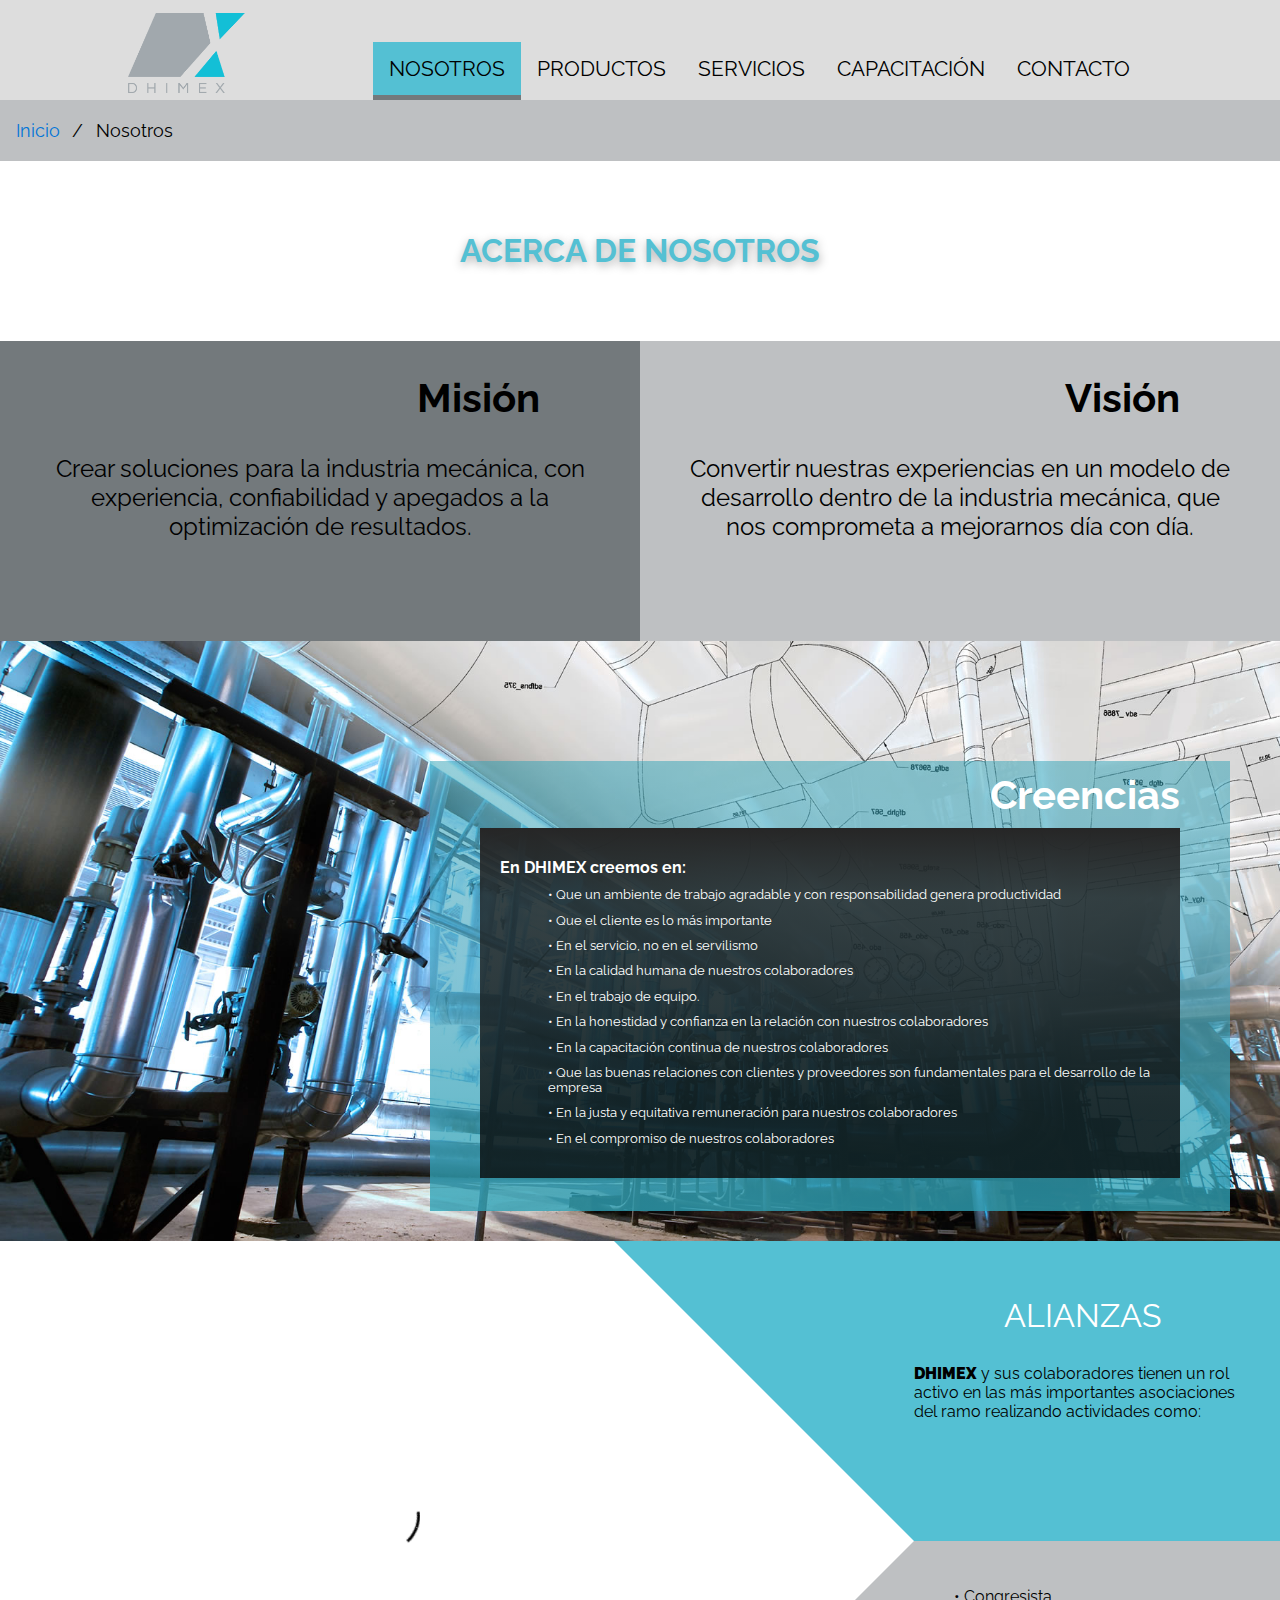
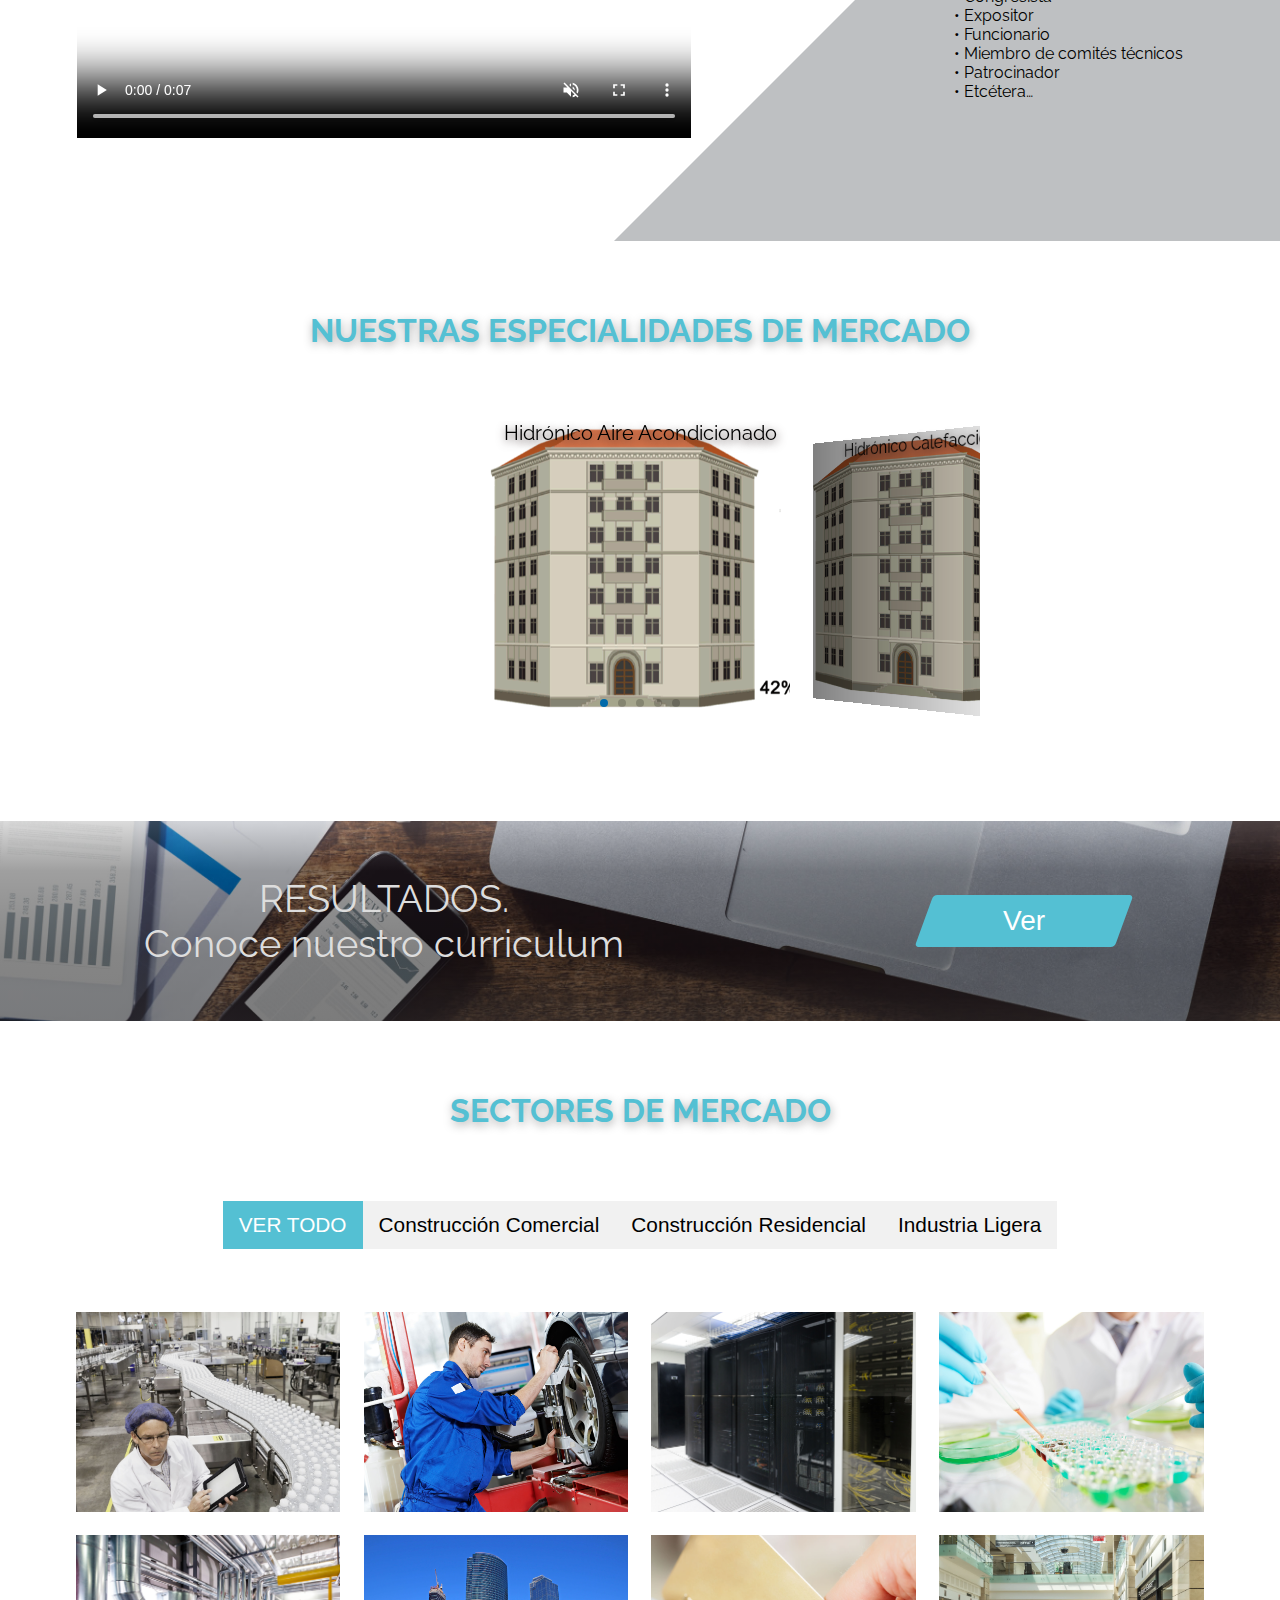
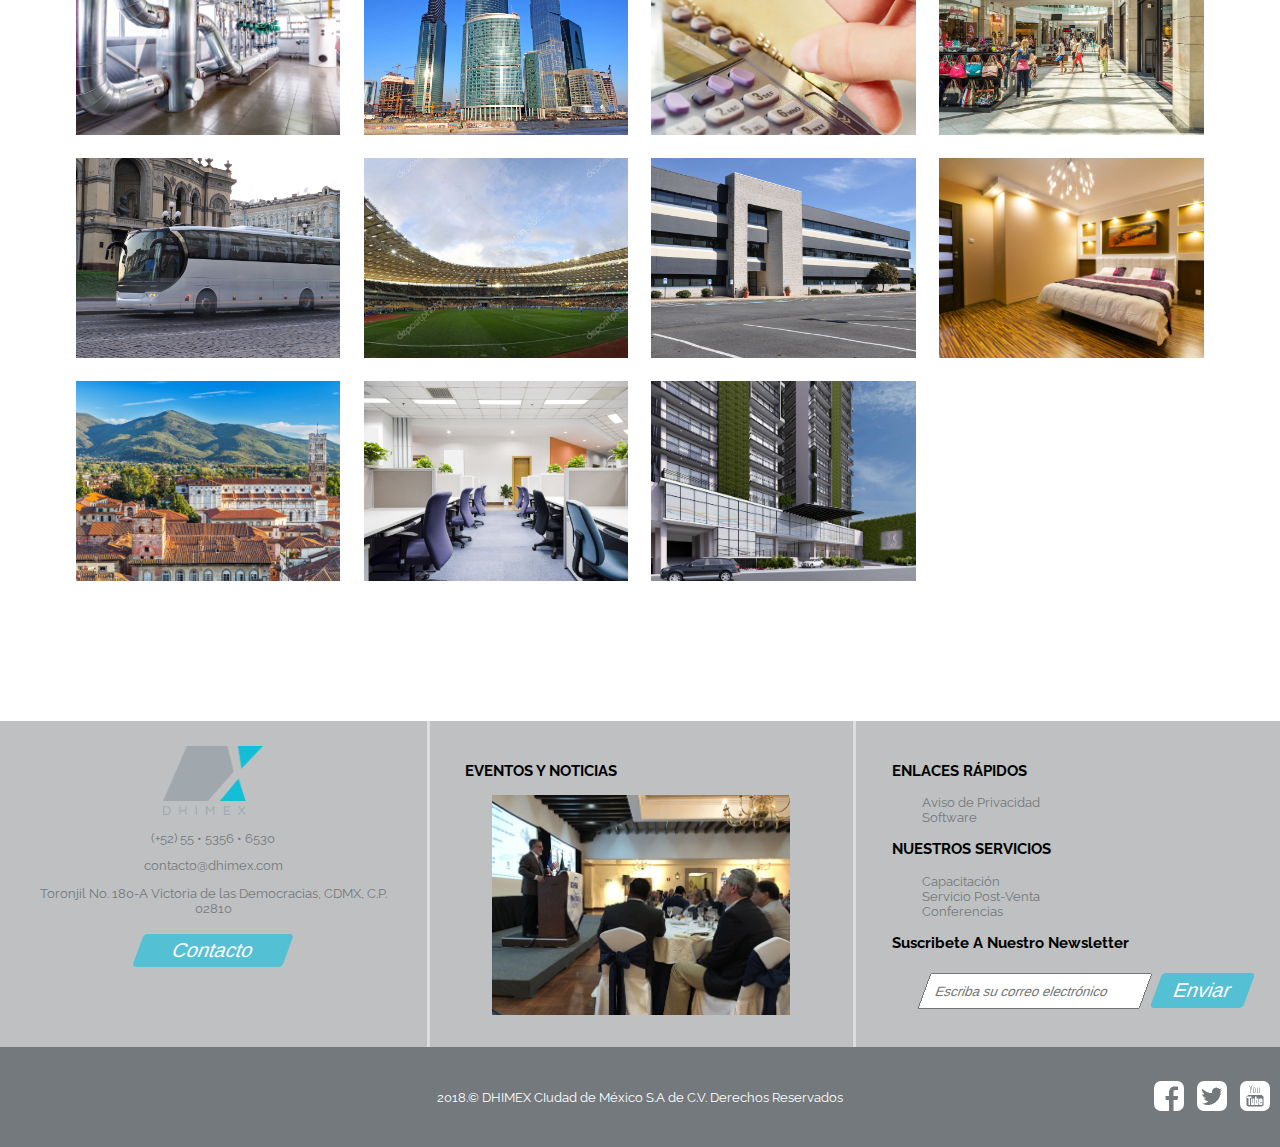
==== commit 4f03b453: "Cambios" ====
--- a/about.html
+++ b/about.html
@@ -87,18 +87,20 @@
 				<h2 class="tTxtBelive"> Creencias</h2>
 				<div class="Belive colorDegradado">
 					<p class="txtBelive">
-						En DHIMEX creemos en:<br>
-							•Que un ambiente de trabajo agradable y con responsabilidad genera productividad.<br>
-							•Que el cliente es lo más importante.<br>
-							•En el servicio, no en el servilismo.<br>
-							•En la calidad humana de nuestros colaboradores.<br>
-							•En el trabajo de equipo.<br>
-							•En la honestidad y confianza en la relación con nuestros colaboradores.<br>
-							•En la capacitación continua de nuestros colaboradores.<br>
-							•Que las buenas relaciones con clientes y proveedores son fundamentales para el desarrollo de la empresa.<br>
-							•En la justa y equitativa remuneración para nuestros colaboradores.<br>
-							•En el compromiso de nuestros colaboradores.<br>
+						En DHIMEX creemos en:
 					</p>
+						<ul class="bolet">
+							<li class="bolet"> •  Que un ambiente de trabajo agradable y con responsabilidad genera productividad</li>
+							<li class="bolet"> •  Que el cliente es lo más importante</li>
+							<li class="bolet"> •  En el servicio, no en el servilismo</li>
+							<li class="bolet"> •  En la calidad humana de nuestros colaboradores</li>
+							<li class="bolet"> •  En el trabajo de equipo.</li>
+							<li class="bolet"> •  En la honestidad y confianza en la relación con nuestros colaboradores</li>
+							<li class="bolet"> •  En la capacitación continua de nuestros colaboradores</li>
+							<li class="bolet"> •  Que las buenas relaciones con clientes y proveedores son fundamentales para el desarrollo de la empresa</li>
+							<li class="bolet"> •  En la justa y equitativa remuneración para nuestros colaboradores</li>
+							<li class="bolet"> •  En el compromiso de nuestros colaboradores</li>
+						</ul>
 				</div>
 			</div>
 		</div>
@@ -118,38 +120,25 @@
 					</div>
 					<div class="txtAli">
 						<p>
-							<span class="bold">DHIMEX</span> y sus colaboradores tienen un rol activo en las más importantes asociaciones del ramo realizando actividades como: <br>
-							 <br>
-							•Congresista <br>
-							•Expositor <br>
-							•Funcionario <br>
-							•Miembro de comités técnicos <br>
-							•Patrocinador <br>
-							•Etcétera… <br>
+							<div class="texto-vertical-1">ALIANZAS</div>
+							<span class="bold">DHIMEX</span> y sus colaboradores tienen un rol
+							activo en las más importantes asociaciones del ramo realizando actividades como:
 						</p>
-						<div class="texto-vertical-1">ALIANZAS</div>
-					</div>
-
+					</div>
 				</div>
 				<div class="Panel2">
 					<div class="triangulo-botton ">
 
 					</div>
 					<div class="txtCon">
-						<p>
-							Los Conceptos que identifican a *DHIMEX* son: <br><br>
-
-							•Liderazgo interno y externo.<br>
-							• Productividad.<br>
-							•Trabajo en equipo.<br>
-							•Integración y unión.<br>
-							•Flexibilidad.<br>
-							•Versatilidad.<br>
-							•Excelencia.<br>
-							•Mejora continua.<br>
-							•Responsabilidad.<br>
-						</p>
-						<div class="texto-vertical-1">CONCEPTOS</div>
+						<ul>
+							<li>•  Congresista</li>
+							<li>•  Expositor</li>
+							<li>•  Funcionario</li>
+							<li>•  Miembro de comités técnicos</li>
+							<li>•  Patrocinador</li>
+							<li>•  Etcétera…</li>
+						</ul>
 					</div>
 
 				</div>
@@ -170,27 +159,27 @@
 			      <div class="swiper-wrapper">
 			        <div class="swiper-slide" style="background-image:url(media/esp_aireacondicionado.gif)">
 			          <div class="txtContMercado">
-			          	TXT
+									Hidrónico Aire Acondicionado
 			          </div>
 			        </span></div>
 			        <div class="swiper-slide" style="background-image:url(media/esp_calefaccion.gif)">
 			          <div class="txtContMercado">
-			          	TXT
+			          	Hidrónico Calefacción
 			          </div>
 			        </div>
 			        <div class="swiper-slide" style="background-image:url(media/esp_contraincendios.gif)">
 			          <div class="txtContMercado">
-			          	TXT
+			          	Protección Contra Incendio
 			          </div>
 			        </div>
 			        <div class="swiper-slide" style="background-image:url(media/esp_hidraulico.gif)">
 			          <div class="txtContMercado">
-			          	TXT
+									Hidráulico
 			          </div>
 			        </div>
 			        <div class="swiper-slide" style="background-image:url(media/esp_sanitario.gif)">
 			          <div class="txtContMercado">
-			          	TXT
+			          	Sanitario
 			          </div>
 			        </div>
 			      </div>
@@ -329,41 +318,39 @@
 				<div class="ContLinksPie">
 					<a href="index.html" "email me"><img class="logoPie" src="image/logo-dhimex.png"></a>
 					<p>(+52) 55 • 5356 • 6530 </p>
-					<p>contactoo@dhimex.com</p>
-					<p>Toronjil No. 180- A Victorias de las Democracias CDMX. CP 02810</p>
+					<p>contacto@dhimex.com</p>
+					<p>Toronjil No. 180-A Victoria de las Democracias, CDMX, C.P. 02810</p>
 					<a href="contacto.html#form" title="Contactar a DHIMEX">
 						<button class="buttonPie" style="vertical-align:middle"><span class="txtBTN">Contacto </span></button></a>
 				</div>
 				<div class="ContLinksPie borderPie">
-					<h3 class="titlePlie">SECTORES DE MERCADO</h3>
+					<h3 class="titlePlie">EVENTOS Y NOTICIAS</h3>
+					<div class="imgNoticeFooter contenedorIMG">
+						<a href="noticias.html" title="Ver noticias y eventos">
+							<img class="imagenAjustada img" src="image/events/eventFooter.JPG"></a>
+
+					</div>
+				</div>
+				<div class="ContLinksPie borderPie">
+					<h3 class="titlePlie">ENLACES RÁPIDOS</h3>
 					<ul class="linksPies">
-						<a href="about.html#sectores" title="Servicios"><li>Construcción Comercial</li></a>
-						<a href="about.html#sectores" title="Servicios"><li>Construccion Residencial</li></a>
-						<a href="about.html#sectores" title="Servicios"> <li>Indistria Lijera</li></a>
+					  <a href="" title=""></a>
+						<li>Aviso de Privacidad</li>
+						<a href="http://epump-flo.com/reg/login.aspx?ReturnUrl=%2fpumpselection%2fstorefront.aspx%3fdirname%3ddhimex&dirname=dhimex" title="">
+							<li>Software</li></a>
 					</ul>
 					<h3 class="titlePlie">NUESTROS SERVICIOS</h3>
 					<ul class="linksPies">
-					  <a href="capacitacion.php" title="Servicios"><li>Capacitación </li></a>
-					  <a href="capacitacion.php" title="Servicios"><li>Cursos</li></a>
-					  <a href="https://dhimex.webex.com/mw3300/mywebex/default.do?siteurl=dhimex"><li>Conferencias</li></a>
-					  <a href="http://epump-flo.com/reg/login.aspx?ReturnUrl=%2fpumpselection%2fstorefront.aspx%3fdirname%3ddhimex&dirname=dhimex" title="">
-					  <li>Software</li></a>
+						<a href="capacitacion.php" title="Capacítate"><li>Capacitación </li></a>
+						<a href="servicios.html#fancyTabWidget" title="Cotizador de servicios"><li>Servicio Post-Venta </li></a>
+						<a href="https://dhimex.webex.com/mw3300/mywebex/default.do?siteurl=dhimex" title="Accede a conferencias via WebEx"><li>Conferencias</li></a>
 					</ul>
-				</div>
-				<div class="ContLinksPie borderPie">
-					<h3 class="titlePlie">ENLACES RÁPIDOS</h3>
-					<ul class="linksPies">
-					  <a href="" title=""></a><li>Aviso de Privacidad</li>
-					  <li>Legal</li>
-					  <li>Bolsa de Trabajo</li>
-					  <li>Noticias</li>
-					</ul>
 
 					<h3 class="titlePlie">Suscribete A Nuestro Newsletter </h3>
-					<form class="news" action="index_submit" method="get" accept-charset="utf-8">
+					<form class="news" action="newsletther.php" method="POST" accept-charset="utf-8">
 						  <div class="input-container">
-						    <input class="input-field" type="text" placeholder="Escriba su correo electrónico" name="usrnm">
-						    <button class="buttonPie" style="vertical-align:middle"><span class="txtBTN">Enviar </span></button>
+						    <input class="input-field" type="email" placeholder="Escriba su correo electrónico" name="correo_news" required>
+						    <button class="buttonPie" style="vertical-align:middle"><span>Enviar </span></button>
 						  </div>
 
 					</form>
@@ -380,10 +367,6 @@
 		</div>
 	</footer>
 
-    <!-- Initialize Swiper -->
-    <script>
-
-    </script>
 
 <script src="js/effects.js"></script>
 <script src="js/ruleta.js"></script>
--- a/style/style.css
+++ b/style/style.css
@@ -102,7 +102,9 @@
 /*ID FORMS*/
 
 /*------------------------------*/
-
+.MenuSpan{
+	display: none;
+}
 .header{
 	width: 100%;
 	height: 90%;
@@ -137,13 +139,18 @@
     height: 35%;
     display: flex;
 }
-
+.mensaje{
+	color: darkgray;
+font-size: x-large;
+background-color: gainsboro;
+justify-content: center;
+}
 .contLink{
 	text-align: center;
 	width: 100%;
-	margin: 10px;
+	margin: 5px;
 	color: var(--textHover);
-    display: block;
+  display: block;
 }
 .contLink:hover {
     margin: 0px;
@@ -235,11 +242,11 @@
 	height: auto;
 }
 .ContImagesAbout{
-    margin-top: 50px;
-    margin-bottom: 50px;
-    display: flex;
-    justify-content: center;
-    align-items: center;
+	margin-top: 10%;
+	margin-bottom: 0px;
+	display: flex;
+	justify-content: center;
+	align-items: center;
 }
 .ContAboutText{
 	width: 60%;
@@ -411,7 +418,7 @@
         width: 20%;
 }
 .txtWhats{
-        width: 70%;
+        width: 75%;
 }
 
 .FourBanner{
@@ -605,6 +612,14 @@
     height: 45px;
 }
 
+.checkedTerminos{
+	display: block !important;
+	font-size: 15px !important;
+	padding-left: 0% !important;
+	width: 30% !important;
+	padding-right: 5% !important;
+	text-align: -webkit-left;
+}
 
 .input-field {
     width: 100%;
@@ -951,11 +966,12 @@
 }
 
 .txtBelive{
-    color: var(--whitteSolid);
-    padding: 50px;
-    font-weight: bold;
-    font-size: .9em;
-    margin: 0px;
+	color: var(--whitteSolid);
+	padding-top: 30px;
+	padding-left: 20px;
+	font-weight: bold;
+	font-size: 1em;
+	margin: 0px;
 }
 .ContVAC{
     width: 100%;
@@ -1021,18 +1037,27 @@
 
 .txtAli, .txtCon{
 	padding: 30px;
-	display: flex;
+	padding-left: 0px;
+	display: block;
 	width: 70%;
 	height: auto;
 }
 .texto-vertical-1 {
-    font-size: 2em;
-    text-align: -webkit-right;
-    writing-mode: vertical-lr;
-    padding: 10px;
-    color: var(--whitteSolid);
-}
-
+	font-size: 2em;
+	text-align: center;
+	margin-bottom: 20px;
+	writing-mode: horizontal-tb;
+	padding: 10px;
+	color: var(--whitteSolid);
+}
+.txtContMercado{
+	text-align: center;
+	font-size: 20px;
+	color: black;
+	text-shadow: 1px 3px 10px #423535;
+	/* position: absolute; */
+	margin-top: 0px;
+}
 .ContSliderEspecial{
     /* position: relative; */
     display: flex;
@@ -2852,14 +2877,14 @@
 }
 
 .textCotiza{
-	position: relative;
-	width: 65%;
-	height: 20px;
-	padding: 13px;
-	margin-left: 2%;
-	display: flex;
-	margin-top: 5px;
-	margin-bottom: 5px;
+	    position: relative;
+	    width: 65%;
+	    height: 0px;
+	    padding: 15px;
+	    margin-left: 2%;
+	    display: flex;
+	    margin-top: 3px;
+	    margin-bottom: 3px;
 }
 .cotiza1A{
 	    width: 55%;
@@ -2981,8 +3006,98 @@
 	    font-weight: 700;
 }
 
-
-
 .ingresaUser{
 	display: flex;
 }
+
+#municipios, #colonias, #inputColonia{
+	display: none;
+}
+.imgNoticeFooter{
+	width: 80%;
+	height: 80%;
+	margin-left: 10%;
+	margin-right: 10%;
+}
+
+.bolet {
+	list-style-type: disc !important;
+	color: var(--whitteSolid);
+	display: block;
+	margin: 0px;
+	margin-top: .8em;
+	margin-left: 0;
+	margin-right: 0;
+	padding-left: 5%;
+	width: 95%;
+	font-size: small;
+}
+
+.videoYbe{
+	width: 90%;
+	margin-left: 5%;
+	margin-right: 5%;
+	height: auto;
+	display: flex;
+	position: relative;
+	justify-content: center;
+}
+.whatContac{
+	font-size: 1em !important;
+}
+.booletword{
+	color: black !important;
+	font-size: 1.3em;
+}
+.h3, h3 {
+    font-size: 1.2em !important;
+    font-family: 'Raleway', sans-serif !important;
+}
+
+.contNotices{
+	margin-bottom: 5%;
+	display: flex;
+}
+
+.contNotIMG{
+	padding: 2%;
+	width: 28%;
+	height: auto;
+}
+
+.contNotTXT{
+	width: 78%;
+	height: auto;
+	padding: 2%;
+}
+
+.imgsNotices{
+	width: 90%;
+	height: auto;
+}
+
+.whoNotice{
+	font-size: 1em;
+	text-align: left;
+}
+
+.tittleNotice{
+	font-size: 1.3em;
+  padding: 5px;
+	margin-bottom: 15px;
+	font-weight: bold;
+	border-bottom: var(--grey1) solid 1px;
+}
+
+.subtNotice{
+	font-size: 1em;
+	padding: 5px;
+	margin-bottom: 15px;
+	font-weight: bold;
+}
+.adjuntoNotice{
+	padding: 5px;
+	margin-bottom: 15px;
+	margin-top: 15px;
+	text-align: right;
+}
